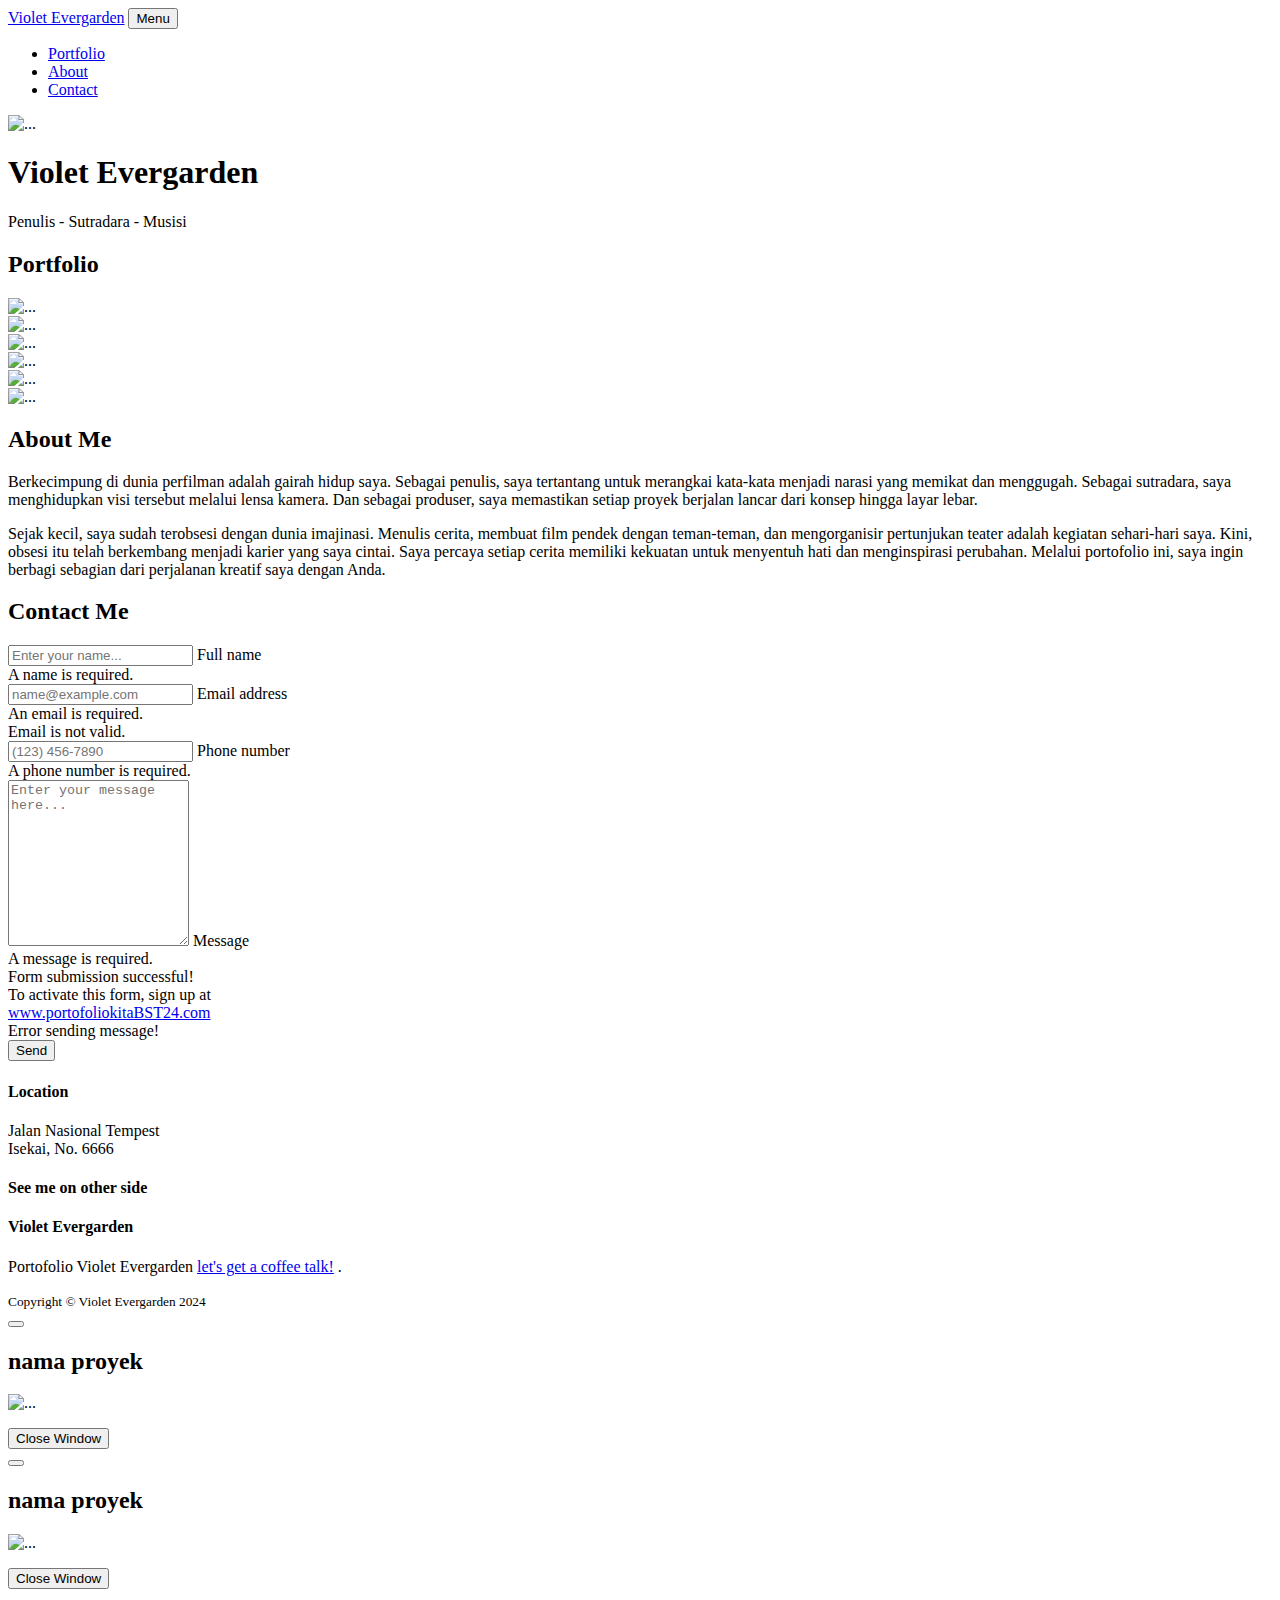
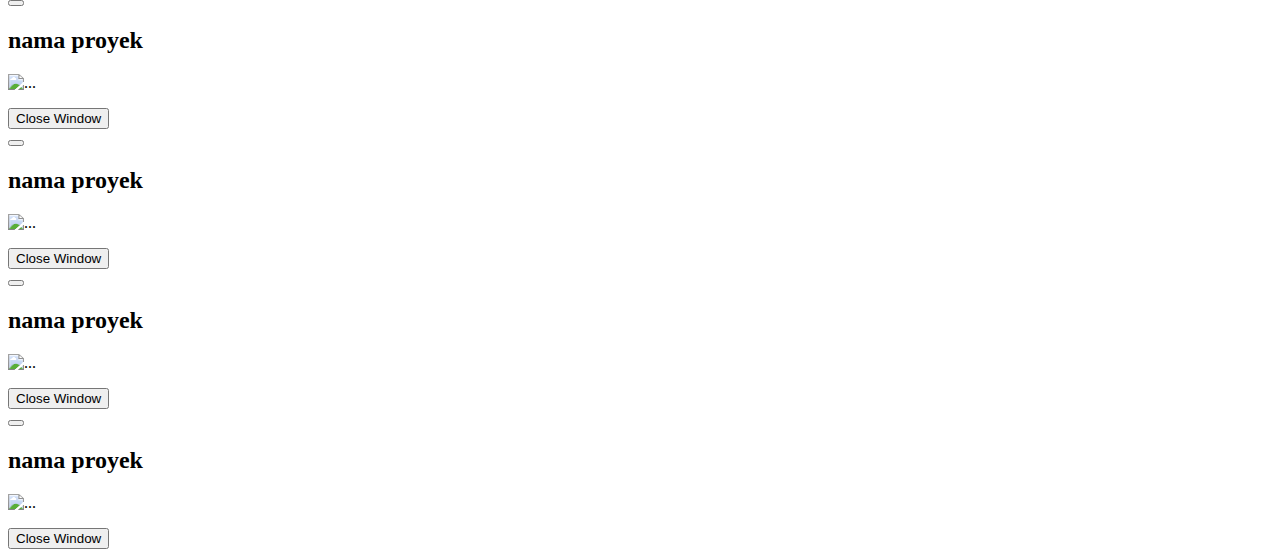
==== index.html @ ab9b68d9 "Add files via upload" ====
<!DOCTYPE html>
<html>
    <!--Start Kepala Website----------------->
    <head>
        <meta charset="utf-8" />
        <title>Creative Portofolio</title>
        <link href="css/styles.css" rel="stylesheet" />
        <!-- Icons Pack (Free To useeeeeee)-->
        <script src="https://use.fontawesome.com/releases/v6.3.0/js/all.js" crossorigin="anonymous"></script>
        <!-- Fonts Packkkkkk-->
        <link href="https://fonts.googleapis.com/css?family=Montserrat:400,700" rel="stylesheet" type="text/css" />
        <link href="https://fonts.googleapis.com/css?family=Lato:400,700,400italic,700italic" rel="stylesheet" type="text/css" />
    </head>
    <!--End Kepala Website------------------->

    <!--Start Badan Website------------------->
    <!--Header tab website-->
    <body id="page-top">
        <nav class="navbar navbar-expand-lg bg-secondary text-uppercase fixed-top" id="mainNav">
            <div class="container">
                <a class="navbar-brand" href="#page-top">Violet Evergarden</a>
                <button class="navbar-toggler text-uppercase font-weight-bold bg-primary text-white rounded" type="button" data-bs-toggle="collapse" data-bs-target="#navbarResponsive" aria-controls="navbarResponsive" aria-expanded="false" aria-label="Toggle navigation">
                    Menu
                    <i class="fas fa-bars"></i>
                </button>
                <div class="collapse navbar-collapse" id="navbarResponsive">
                    <ul class="navbar-nav ms-auto">
                        <li class="nav-item mx-0 mx-lg-1"><a class="nav-link py-3 px-0 px-lg-3 rounded" href="#portfolio">Portfolio</a></li>
                        <li class="nav-item mx-0 mx-lg-1"><a class="nav-link py-3 px-0 px-lg-3 rounded" href="#about">About</a></li>
                        <li class="nav-item mx-0 mx-lg-1"><a class="nav-link py-3 px-0 px-lg-3 rounded" href="#contact">Contact</a></li>
                    </ul>
                </div>
            </div>
        </nav>
        <!--Master Header website-->
        <header class="masthead bg-primary text-white text-center">
            <div class="container d-flex align-items-center flex-column">
                <!-- Marter head avatar website-->
                <img class="masthead-avatar mb-5" src="assets/image/profile.png" alt="..." />
                <!-- Marter head website-->
                <h1 class="masthead-heading text-uppercase mb-0">Violet Evergarden</h1>
                <!-- Marter head website-->
                <div class="divider-custom divider-light">
                    <div class="divider-custom-line"></div>
                    <div class="divider-custom-icon"><i class="fas fa-star"></i></div>
                    <div class="divider-custom-line"></div>
                </div>
                <!-- Info Keahlian-->
                <p class="masthead-subheading font-weight-light mb-0">Penulis - Sutradara - Musisi</p>
            </div>
        </header>
        <!-- Portfolio Section-->
        <section class="page-section portfolio" id="portfolio">
            <div class="container">
                <!-- Portfolio Section Heading-->
                <h2 class="page-section-heading text-center text-uppercase text-secondary mb-0">Portfolio</h2>
                <!-- Icon Divider-->
                <div class="divider-custom">
                    <div class="divider-custom-line"></div>
                    <div class="divider-custom-icon"><i class="fas fa-star"></i></div>
                    <div class="divider-custom-line"></div>
                </div>
                <!-- Portfolio Grid Items-->
                <div class="row justify-content-center">
                    <!-- Portfolio Item 1-->
                    <div class="col-md-6 col-lg-4 mb-5">
                        <div class="portfolio-item mx-auto" data-bs-toggle="modal" data-bs-target="#portfolioModal1">
                            <div class="portfolio-item-caption d-flex align-items-center justify-content-center h-100 w-100">
                                <div class="portfolio-item-caption-content text-center text-white"><i class="fas fa-plus fa-3x"></i></div>
                            </div>
                            <img class="img-fluid" src="assets/image/contoh (1).jpg" alt="..." />
                        </div>
                    </div>
                    <!-- Portfolio Item 2-->
                    <div class="col-md-6 col-lg-4 mb-5">
                        <div class="portfolio-item mx-auto" data-bs-toggle="modal" data-bs-target="#portfolioModal2">
                            <div class="portfolio-item-caption d-flex align-items-center justify-content-center h-100 w-100">
                                <div class="portfolio-item-caption-content text-center text-white"><i class="fas fa-plus fa-3x"></i></div>
                            </div>
                            <img class="img-fluid" src="assets/image/contoh (2).jpeg" alt="..." />
                        </div>
                    </div>
                    <!-- Portfolio Item 3-->
                    <div class="col-md-6 col-lg-4 mb-5">
                        <div class="portfolio-item mx-auto" data-bs-toggle="modal" data-bs-target="#portfolioModal3">
                            <div class="portfolio-item-caption d-flex align-items-center justify-content-center h-100 w-100">
                                <div class="portfolio-item-caption-content text-center text-white"><i class="fas fa-plus fa-3x"></i></div>
                            </div>
                            <img class="img-fluid" src="assets/image/contoh (3).jpg" alt="..." />
                        </div>
                    </div>
                    <!-- Portfolio Item 4-->
                    <div class="col-md-6 col-lg-4 mb-5 mb-lg-0">
                        <div class="portfolio-item mx-auto" data-bs-toggle="modal" data-bs-target="#portfolioModal4">
                            <div class="portfolio-item-caption d-flex align-items-center justify-content-center h-100 w-100">
                                <div class="portfolio-item-caption-content text-center text-white"><i class="fas fa-plus fa-3x"></i></div>
                            </div>
                            <img class="img-fluid" src="assets/image/contoh (4).jpg" alt="..." />
                        </div>
                    </div>
                    <!-- Portfolio Item 5-->
                    <div class="col-md-6 col-lg-4 mb-5 mb-md-0">
                        <div class="portfolio-item mx-auto" data-bs-toggle="modal" data-bs-target="#portfolioModal5">
                            <div class="portfolio-item-caption d-flex align-items-center justify-content-center h-100 w-100">
                                <div class="portfolio-item-caption-content text-center text-white"><i class="fas fa-plus fa-3x"></i></div>
                            </div>
                            <img class="img-fluid" src="assets/image/contoh (5).jpeg" alt="..." />
                        </div>
                    </div>
                    <!-- Portfolio Item 6-->
                    <div class="col-md-6 col-lg-4">
                        <div class="portfolio-item mx-auto" data-bs-toggle="modal" data-bs-target="#portfolioModal6">
                            <div class="portfolio-item-caption d-flex align-items-center justify-content-center h-100 w-100">
                                <div class="portfolio-item-caption-content text-center text-white"><i class="fas fa-plus fa-3x"></i></div>
                            </div>
                            <img class="img-fluid" src="assets/image/contoh (6).jpeg" alt="..." />
                        </div>
                    </div>
                </div>
            </div>
        </section>
        <!-- About Section-->
        <section class="page-section bg-primary text-white mb-0" id="about">
            <div class="container">
                <!-- About Section Heading-->
                <h2 class="page-section-heading text-center text-uppercase text-white">About Me</h2>
                <!-- Icon Divider-->
                <div class="divider-custom divider-light">
                    <div class="divider-custom-line"></div>
                    <div class="divider-custom-icon"><i class="fas fa-star"></i></div>
                    <div class="divider-custom-line"></div>
                </div>
                <!-- About Section Content-->
                <div class="row">
                    <div class="col-lg-4 ms-auto"><p class="lead">Berkecimpung di dunia perfilman adalah gairah hidup saya. Sebagai penulis, saya tertantang untuk merangkai kata-kata menjadi narasi yang memikat dan menggugah. Sebagai sutradara, saya menghidupkan visi tersebut melalui lensa kamera. Dan sebagai produser, saya memastikan setiap proyek berjalan lancar dari konsep hingga layar lebar.</p></div>
                    <div class="col-lg-4 me-auto"><p class="lead">Sejak kecil, saya sudah terobsesi dengan dunia imajinasi. Menulis cerita, membuat film pendek dengan teman-teman, dan mengorganisir pertunjukan teater adalah kegiatan sehari-hari saya. Kini, obsesi itu telah berkembang menjadi karier yang saya cintai. Saya percaya setiap cerita memiliki kekuatan untuk menyentuh hati dan menginspirasi perubahan. Melalui portofolio ini, saya ingin berbagi sebagian dari perjalanan kreatif saya dengan Anda.</p></div>
                </div>
            </div>
        </section>
        <!-- Contact Section-->
        <section class="page-section" id="contact">
            <div class="container">
                <!-- Contact Section Heading-->
                <h2 class="page-section-heading text-center text-uppercase text-secondary mb-0">Contact Me</h2>
                <!-- Icon Divider-->
                <div class="divider-custom">
                    <div class="divider-custom-line"></div>
                    <div class="divider-custom-icon"><i class="fas fa-star"></i></div>
                    <div class="divider-custom-line"></div>
                </div>
                <!-- Contact Section Form-->
                <div class="row justify-content-center">
                    <div class="col-lg-8 col-xl-7">
                        <form id="contactForm" data-sb-form-api-token="API_TOKEN">
                            <!-- Input Nama-->
                            <div class="form-floating mb-3">
                                <input class="form-control" id="name" type="text" placeholder="Enter your name..." data-sb-validations="required" />
                                <label for="name">Full name</label>
                                <div class="invalid-feedback" data-sb-feedback="name:required">A name is required.</div>
                            </div>
                            <!-- Input Email-->
                            <div class="form-floating mb-3">
                                <input class="form-control" id="email" type="email" placeholder="name@example.com" data-sb-validations="required,email" />
                                <label for="email">Email address</label>
                                <div class="invalid-feedback" data-sb-feedback="email:required">An email is required.</div>
                                <div class="invalid-feedback" data-sb-feedback="email:email">Email is not valid.</div>
                            </div>
                            <!-- Input Nomor Hp-->
                            <div class="form-floating mb-3">
                                <input class="form-control" id="phone" type="tel" placeholder="(123) 456-7890" data-sb-validations="required" />
                                <label for="phone">Phone number</label>
                                <div class="invalid-feedback" data-sb-feedback="phone:required">A phone number is required.</div>
                            </div>
                            <!-- Input Pesan-->
                            <div class="form-floating mb-3">
                                <textarea class="form-control" id="message" type="text" placeholder="Enter your message here..." style="height: 10rem" data-sb-validations="required"></textarea>
                                <label for="message">Message</label>
                                <div class="invalid-feedback" data-sb-feedback="message:required">A message is required.</div>
                            </div>
                            <!-- Pesan input sukses-->
                            <!---->
                            <!-- Jadi ini bagian yang bakal muncul ketika berhasil submit pesan ke website inihh-->
                            <!-- Input Berhasil-->
                            <div class="d-none" id="submitSuccessMessage">
                                <div class="text-center mb-3">
                                    <div class="fw-bolder">Form submission successful!</div>
                                    To activate this form, sign up at
                                    <br />
                                    <a href="#">www.portofoliokitaBST24.com</a>
                                </div>
                            </div>
                            <!-- Pesan input eror-->
                            <!---->
                            <!-- Kebalikannya dari yang atas, ini kalau inputnya gagal-->
                            <!-- Pesan eror-->
                            <div class="d-none" id="submitErrorMessage"><div class="text-center text-danger mb-3">Error sending message!</div></div>
                            <!-- Submit Button-->
                            <button class="btn btn-primary btn-xl disabled" id="submitButton" type="submit">Send</button>
                        </form>
                    </div>
                </div>
            </div>
        </section>
        <!-- Footer-->
        <footer class="footer text-center">
            <div class="container">
                <div class="row">
                    <!-- Footer Location-->
                    <div class="col-lg-4 mb-5 mb-lg-0">
                        <h4 class="text-uppercase mb-4">Location</h4>
                        <p class="lead mb-0">
                            Jalan Nasional Tempest
                            <br />
                            Isekai, No. 6666
                        </p>
                    </div>
                    <!-- Footer Social Icons-->
                    <div class="col-lg-4 mb-5 mb-lg-0">
                        <h4 class="text-uppercase mb-4">See me on other side</h4>
                        <a class="btn btn-outline-light btn-social mx-1" href="https://x.com/EvergardenDaily"><i class="fab fa-fw fa-twitter"></i></a>
                        <a class="btn btn-outline-light btn-social mx-1" href="#!"><i class="fab fa-fw fa-linkedin-in"></i></a>
                        <a class="btn btn-outline-light btn-social mx-1" href="https://www.instagram.com/kyotoani"><i class="fab fa-fw fa-instagram"></i></a>
                    </div>
                    <!-- Footer About Text-->
                    <div class="col-lg-4">
                        <h4 class="text-uppercase mb-4">Violet Evergarden</h4>
                        <p class="lead mb-0">
                            Portofolio Violet Evergarden
                            <a href="#">let's get a coffee talk!</a>
                            .
                        </p>
                    </div>
                </div>
            </div>
        </footer>
        <!-- Copyright Section-->
        <div class="copyright py-4 text-center text-white">
            <div class="container"><small>Copyright &copy; Violet Evergarden 2024</small></div>
        </div>
        <!--+++++++++++++++++++++++++++++++++++++++-->
        <!--+++++++++++++++++++++++++++++++++++++++-->
        <!--+++++++++++++++++++++++++++++++++++++++-->
        <!--Bagian ini akan menjadi pop up----------->
        <!--pada setiap portofolio yang dilampirkan-->
        <!--link bootstrap ada di bawah sesi ini :D-->
        <!--+++++++++++++++++++++++++++++++++++++++-->
        <!--+++++++++++++++++++++++++++++++++++++++-->
        <!--+++++++++++++++++++++++++++++++++++++++-->
        <!-- Portfolio Modals-->
        <!-- Portfolio Modal 1-->
        <div class="portfolio-modal modal fade" id="portfolioModal1" tabindex="-1" aria-labelledby="portfolioModal1" aria-hidden="true">
            <div class="modal-dialog modal-xl">
                <div class="modal-content">
                    <div class="modal-header border-0"><button class="btn-close" type="button" data-bs-dismiss="modal" aria-label="Close"></button></div>
                    <div class="modal-body text-center pb-5">
                        <div class="container">
                            <div class="row justify-content-center">
                                <div class="col-lg-8">
                                    <!-- Portfolio Modal - Title-->
                                    <h2 class="portfolio-modal-title text-secondary text-uppercase mb-0">nama proyek</h2>
                                    <!-- Icon Divider-->
                                    <div class="divider-custom">
                                        <div class="divider-custom-line"></div>
                                        <div class="divider-custom-icon"><i class="fas fa-star"></i></div>
                                        <div class="divider-custom-line"></div>
                                    </div>
                                    <!-- Portfolio Modal - Image-->
                                    <img class="img-fluid rounded mb-5" src="assets/image/contoh (1).jpg" alt="..." />
                                    <!-- Portfolio Modal - Text-->
                                    <p class="mb-4"></p>
                                    <button class="btn btn-primary" data-bs-dismiss="modal">
                                        <i class="fas fa-xmark fa-fw"></i>
                                        Close Window
                                    </button>
                                </div>
                            </div>
                        </div>
                    </div>
                </div>
            </div>
        </div>
        <!-- Portfolio Modal 2-->
        <div class="portfolio-modal modal fade" id="portfolioModal2" tabindex="-1" aria-labelledby="portfolioModal2" aria-hidden="true">
            <div class="modal-dialog modal-xl">
                <div class="modal-content">
                    <div class="modal-header border-0"><button class="btn-close" type="button" data-bs-dismiss="modal" aria-label="Close"></button></div>
                    <div class="modal-body text-center pb-5">
                        <div class="container">
                            <div class="row justify-content-center">
                                <div class="col-lg-8">
                                    <!-- Portfolio Modal - Title-->
                                    <h2 class="portfolio-modal-title text-secondary text-uppercase mb-0">nama proyek</h2>
                                    <!-- Icon Divider-->
                                    <div class="divider-custom">
                                        <div class="divider-custom-line"></div>
                                        <div class="divider-custom-icon"><i class="fas fa-star"></i></div>
                                        <div class="divider-custom-line"></div>
                                    </div>
                                    <!-- Portfolio Modal - Image-->
                                    <img class="img-fluid rounded mb-5" src="assets/image/contoh (2).jpeg" alt="..." />
                                    <!-- Portfolio Modal - Text-->
                                    <p class="mb-4"></p>
                                    <button class="btn btn-primary" data-bs-dismiss="modal">
                                        <i class="fas fa-xmark fa-fw"></i>
                                        Close Window
                                    </button>
                                </div>
                            </div>
                        </div>
                    </div>
                </div>
            </div>
        </div>
        <!-- Portfolio Modal 3-->
        <div class="portfolio-modal modal fade" id="portfolioModal3" tabindex="-1" aria-labelledby="portfolioModal3" aria-hidden="true">
            <div class="modal-dialog modal-xl">
                <div class="modal-content">
                    <div class="modal-header border-0"><button class="btn-close" type="button" data-bs-dismiss="modal" aria-label="Close"></button></div>
                    <div class="modal-body text-center pb-5">
                        <div class="container">
                            <div class="row justify-content-center">
                                <div class="col-lg-8">
                                    <!-- Portfolio Modal - Title-->
                                    <h2 class="portfolio-modal-title text-secondary text-uppercase mb-0">nama proyek</h2>
                                    <!-- Icon Divider-->
                                    <div class="divider-custom">
                                        <div class="divider-custom-line"></div>
                                        <div class="divider-custom-icon"><i class="fas fa-star"></i></div>
                                        <div class="divider-custom-line"></div>
                                    </div>
                                    <!-- Portfolio Modal - Image-->
                                    <img class="img-fluid rounded mb-5" src="assets/image/contoh (3).jpg" alt="..." />
                                    <!-- Portfolio Modal - Text-->
                                    <p class="mb-4"></p>
                                    <button class="btn btn-primary" data-bs-dismiss="modal">
                                        <i class="fas fa-xmark fa-fw"></i>
                                        Close Window
                                    </button>
                                </div>
                            </div>
                        </div>
                    </div>
                </div>
            </div>
        </div>
        <!-- Portfolio Modal 4-->
        <div class="portfolio-modal modal fade" id="portfolioModal4" tabindex="-1" aria-labelledby="portfolioModal4" aria-hidden="true">
            <div class="modal-dialog modal-xl">
                <div class="modal-content">
                    <div class="modal-header border-0"><button class="btn-close" type="button" data-bs-dismiss="modal" aria-label="Close"></button></div>
                    <div class="modal-body text-center pb-5">
                        <div class="container">
                            <div class="row justify-content-center">
                                <div class="col-lg-8">
                                    <!-- Portfolio Modal - Title-->
                                    <h2 class="portfolio-modal-title text-secondary text-uppercase mb-0">nama proyek</h2>
                                    <!-- Icon Divider-->
                                    <div class="divider-custom">
                                        <div class="divider-custom-line"></div>
                                        <div class="divider-custom-icon"><i class="fas fa-star"></i></div>
                                        <div class="divider-custom-line"></div>
                                    </div>
                                    <!-- Portfolio Modal - Image-->
                                    <img class="img-fluid rounded mb-5" src="assets/image/contoh (4).jpg" alt="..." />
                                    <!-- Portfolio Modal - Text-->
                                    <p class="mb-4"></p>
                                    <button class="btn btn-primary" data-bs-dismiss="modal">
                                        <i class="fas fa-xmark fa-fw"></i>
                                        Close Window
                                    </button>
                                </div>
                            </div>
                        </div>
                    </div>
                </div>
            </div>
        </div>
        <!-- Portfolio Modal 5-->
        <div class="portfolio-modal modal fade" id="portfolioModal5" tabindex="-1" aria-labelledby="portfolioModal5" aria-hidden="true">
            <div class="modal-dialog modal-xl">
                <div class="modal-content">
                    <div class="modal-header border-0"><button class="btn-close" type="button" data-bs-dismiss="modal" aria-label="Close"></button></div>
                    <div class="modal-body text-center pb-5">
                        <div class="container">
                            <div class="row justify-content-center">
                                <div class="col-lg-8">
                                    <!-- Portfolio Modal - Title-->
                                    <h2 class="portfolio-modal-title text-secondary text-uppercase mb-0">nama proyek</h2>
                                    <!-- Icon Divider-->
                                    <div class="divider-custom">
                                        <div class="divider-custom-line"></div>
                                        <div class="divider-custom-icon"><i class="fas fa-star"></i></div>
                                        <div class="divider-custom-line"></div>
                                    </div>
                                    <!-- Portfolio Modal - Image-->
                                    <img class="img-fluid rounded mb-5" src="assets/image/contoh (5).jpeg" alt="..." />
                                    <!-- Portfolio Modal - Text-->
                                    <p class="mb-4"></p>
                                    <button class="btn btn-primary" data-bs-dismiss="modal">
                                        <i class="fas fa-xmark fa-fw"></i>
                                        Close Window
                                    </button>
                                </div>
                            </div>
                        </div>
                    </div>
                </div>
            </div>
        </div>
        <!-- Portfolio Modal 6-->
        <div class="portfolio-modal modal fade" id="portfolioModal6" tabindex="-1" aria-labelledby="portfolioModal6" aria-hidden="true">
            <div class="modal-dialog modal-xl">
                <div class="modal-content">
                    <div class="modal-header border-0"><button class="btn-close" type="button" data-bs-dismiss="modal" aria-label="Close"></button></div>
                    <div class="modal-body text-center pb-5">
                        <div class="container">
                            <div class="row justify-content-center">
                                <div class="col-lg-8">
                                    <!-- Portfolio Modal - Title-->
                                    <h2 class="portfolio-modal-title text-secondary text-uppercase mb-0">nama proyek</h2>
                                    <!-- Icon Divider-->
                                    <div class="divider-custom">
                                        <div class="divider-custom-line"></div>
                                        <div class="divider-custom-icon"><i class="fas fa-star"></i></div>
                                        <div class="divider-custom-line"></div>
                                    </div>
                                    <!-- Portfolio Modal - Image-->
                                    <img class="img-fluid rounded mb-5" src="assets/image/contoh (6).jpeg" alt="..." />
                                    <!-- Portfolio Modal - Text-->
                                    <p class="mb-4"></p>
                                    <button class="btn btn-primary" data-bs-dismiss="modal">
                                        <i class="fas fa-xmark fa-fw"></i>
                                        Close Window
                                    </button>
                                </div>
                            </div>
                        </div>
                    </div>
                </div>
            </div>
        </div>
        <!-- Bootstrap core JS-->
        <script src="https://cdn.jsdelivr.net/npm/bootstrap@5.2.3/dist/js/bootstrap.bundle.min.js"></script>
    </body>
</html>
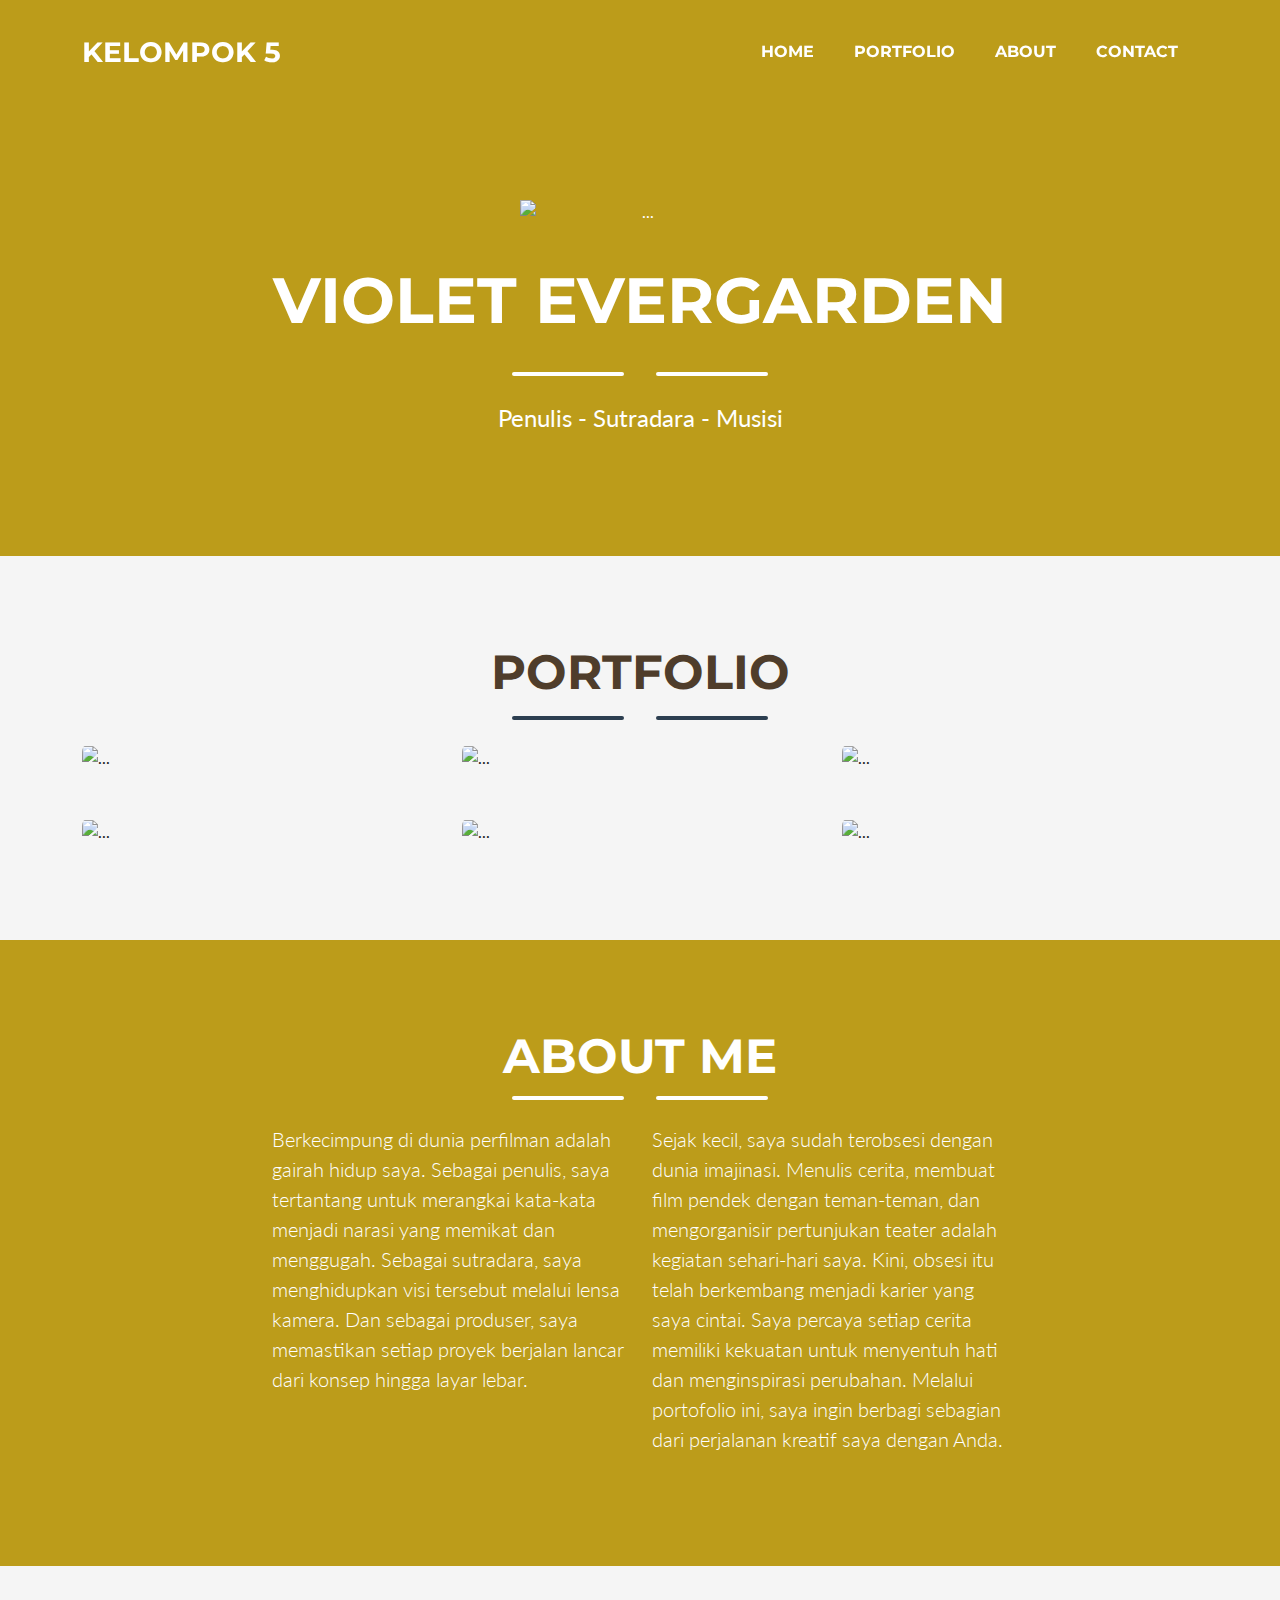
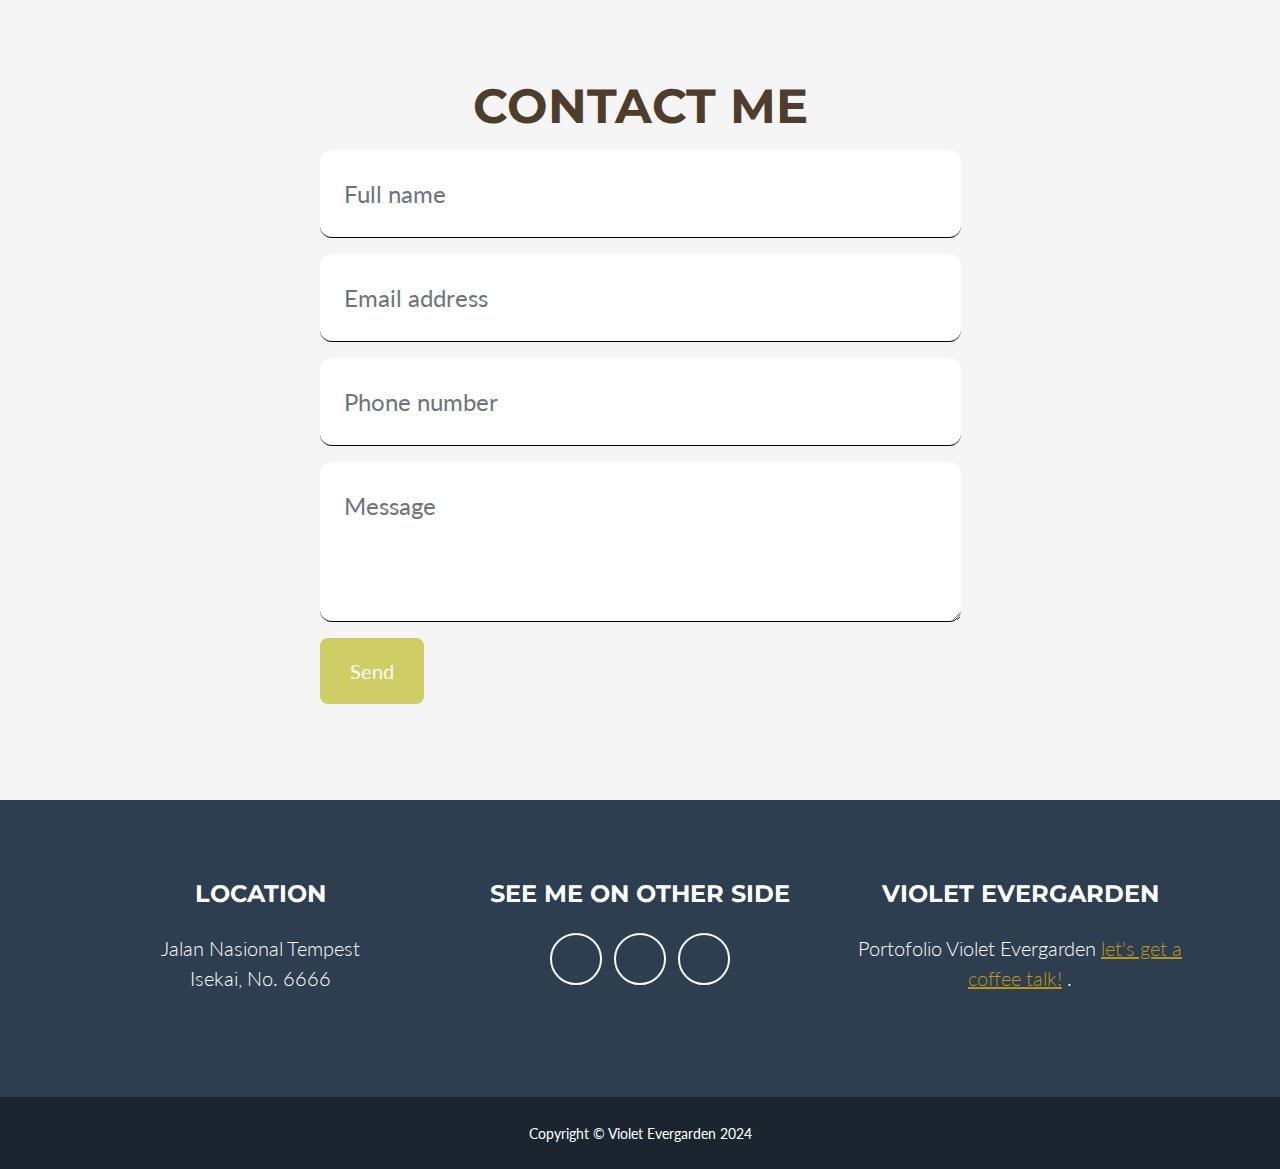
==== commit dfc45e32: "merapihkan contact me dan menambah nav home tetapi belum selesai" ====
--- a/index.html
+++ b/index.html
@@ -16,15 +16,16 @@
     <!--Start Badan Website------------------->
     <!--Header tab website-->
     <body id="page-top">
-        <nav class="navbar navbar-expand-lg bg-secondary text-uppercase fixed-top" id="mainNav">
+        <nav class="navbar navbar-expand-lg bg-transparant text-uppercase fixed-top" id="mainNav">
             <div class="container">
-                <a class="navbar-brand" href="#page-top">Violet Evergarden</a>
+                <a class="navbar-brand" href="#page-top">KELOMPOK 5</a>
                 <button class="navbar-toggler text-uppercase font-weight-bold bg-primary text-white rounded" type="button" data-bs-toggle="collapse" data-bs-target="#navbarResponsive" aria-controls="navbarResponsive" aria-expanded="false" aria-label="Toggle navigation">
                     Menu
                     <i class="fas fa-bars"></i>
                 </button>
                 <div class="collapse navbar-collapse" id="navbarResponsive">
                     <ul class="navbar-nav ms-auto">
+                        <li class="nav-item mx-0 mx-lg-1"><a class="nav-link py-3 px-0 px-lg-3 rounded" href="#home">Home</a></li>
                         <li class="nav-item mx-0 mx-lg-1"><a class="nav-link py-3 px-0 px-lg-3 rounded" href="#portfolio">Portfolio</a></li>
                         <li class="nav-item mx-0 mx-lg-1"><a class="nav-link py-3 px-0 px-lg-3 rounded" href="#about">About</a></li>
                         <li class="nav-item mx-0 mx-lg-1"><a class="nav-link py-3 px-0 px-lg-3 rounded" href="#contact">Contact</a></li>
@@ -143,11 +144,6 @@
                 <!-- Contact Section Heading-->
                 <h2 class="page-section-heading text-center text-uppercase text-secondary mb-0">Contact Me</h2>
                 <!-- Icon Divider-->
-                <div class="divider-custom">
-                    <div class="divider-custom-line"></div>
-                    <div class="divider-custom-icon"><i class="fas fa-star"></i></div>
-                    <div class="divider-custom-line"></div>
-                </div>
                 <!-- Contact Section Form-->
                 <div class="row justify-content-center">
                     <div class="col-lg-8 col-xl-7">
--- a/css/styles.css
+++ b/css/styles.css
@@ -0,0 +1,11037 @@
+@charset "UTF-8";
+:root {
+  --bs-blue: #0d6efd;
+  --bs-indigo: #6610f2;
+  --bs-purple: #6f42c1;
+  --bs-pink: #d63384;
+  --bs-red: #dc3545;
+  --bs-orange: #fd7e14;
+  --bs-yellow: #ffc107;
+  --bs-green: #876a19;
+  --bs-teal: #bc9e1a;
+  --bs-cyan: #0dcaf0;
+  --bs-black: #000;
+  --bs-white: #fff;
+  --bs-gray: #6c757d;
+  --bs-gray-dark: #343a40;
+  --bs-gray-100: #f8f9fa;
+  --bs-gray-200: #e9ecef;
+  --bs-gray-300: #dee2e6;
+  --bs-gray-400: #ced4da;
+  --bs-gray-500: #adb5bd;
+  --bs-gray-600: #6c757d;
+  --bs-gray-700: #495057;
+  --bs-gray-800: #343a40;
+  --bs-gray-900: #212529;
+  --bs-primary: #bca41a;
+  --bs-secondary: #50392c;
+  --bs-success: #878019;
+  --bs-info: #0dcaf0;
+  --bs-warning: #ffc107;
+  --bs-danger: #dc3545;
+  --bs-light: #f8f9fa;
+  --bs-dark: #212529;
+  --bs-primary-rgb: 188, 156, 26;
+  --bs-secondary-rgb: 79, 61, 43;
+  --bs-success-rgb: 134, 83, 25;
+  --bs-info-rgb: 242, 166, 13;
+  --bs-warning-rgb: 255, 193, 7;
+  --bs-danger-rgb: 220, 53, 69;
+  --bs-light-rgb: 248, 249, 250;
+  --bs-dark-rgb: 33, 37, 41;
+  --bs-white-rgb: 255, 255, 255;
+  --bs-black-rgb: 0, 0, 0;
+  --bs-body-color-rgb: 33, 37, 41;
+  --bs-body-bg-rgb: 255, 255, 255;
+  --bs-font-sans-serif: "Lato", -apple-system, BlinkMacSystemFont, "Segoe UI", Roboto, "Helvetica Neue", Arial, "Noto Sans", sans-serif, "Apple Color Emoji", "Segoe UI Emoji", "Segoe UI Symbol", "Noto Color Emoji";
+  --bs-font-monospace: SFMono-Regular, Menlo, Monaco, Consolas, "Liberation Mono", "Courier New", monospace;
+  --bs-gradient: linear-gradient(180deg, rgba(255, 255, 255, 0.15), rgba(255, 255, 255, 0));
+  --bs-body-font-family: var(--bs-font-sans-serif);
+  --bs-body-font-size: 1rem;
+  --bs-body-font-weight: 400;
+  --bs-body-line-height: 1.5;
+  --bs-body-color: #212529;
+  --bs-body-bg: #fff;
+  --bs-border-width: 0.125rem;
+  --bs-border-style: solid;
+  --bs-border-color: #dee2e6;
+  --bs-border-color-translucent: rgba(0, 0, 0, 0.175);
+  --bs-border-radius: 0.5rem;
+  --bs-border-radius-sm: 0.25rem;
+  --bs-border-radius-lg: 0.75rem;
+  --bs-border-radius-xl: 1rem;
+  --bs-border-radius-2xl: 2rem;
+  --bs-border-radius-pill: 50rem;
+  --bs-link-color: #bc961a;
+  --bs-link-hover-color: #968915;
+  --bs-code-color: #d63384;
+  --bs-highlight-bg: #fff3cd;
+}
+
+*,
+*::before,
+*::after {
+  box-sizing: border-box;
+}
+
+@media (prefers-reduced-motion: no-preference) {
+  :root {
+    scroll-behavior: smooth;
+  }
+}
+
+body {
+  margin: 0;
+  font-family: var(--bs-body-font-family);
+  font-size: var(--bs-body-font-size);
+  font-weight: var(--bs-body-font-weight);
+  line-height: var(--bs-body-line-height);
+  color: var(--bs-body-color);
+  text-align: var(--bs-body-text-align);
+  background-color: #F5F5F5;
+  -webkit-text-size-adjust: 100%;
+  -webkit-tap-highlight-color: rgba(0, 0, 0, 0);
+}
+
+hr {
+  margin: 1rem 0;
+  color: inherit;
+  border: 0;
+  border-top: 0.125rem solid;
+  opacity: 0.25;
+}
+
+h6, .h6, h5, .h5, h4, .h4, h3, .h3, h2, .h2, h1, .h1 {
+  margin-top: 0;
+  margin-bottom: 0.5rem;
+  font-family: "Montserrat", -apple-system, BlinkMacSystemFont, "Segoe UI", Roboto, "Helvetica Neue", Arial, "Noto Sans", sans-serif, "Apple Color Emoji", "Segoe UI Emoji", "Segoe UI Symbol", "Noto Color Emoji";
+  font-weight: 700;
+  line-height: 1.2;
+}
+
+h1, .h1 {
+  font-size: calc(1.375rem + 1.5vw);
+}
+@media (min-width: 1200px) {
+  h1, .h1 {
+    font-size: 2.5rem;
+  }
+}
+
+h2, .h2 {
+  font-size: calc(1.325rem + 0.9vw);
+}
+@media (min-width: 1200px) {
+  h2, .h2 {
+    font-size: 2rem;
+  }
+}
+
+h3, .h3 {
+  font-size: calc(1.3rem + 0.6vw);
+}
+@media (min-width: 1200px) {
+  h3, .h3 {
+    font-size: 1.75rem;
+  }
+}
+
+h4, .h4 {
+  font-size: calc(1.275rem + 0.3vw);
+}
+@media (min-width: 1200px) {
+  h4, .h4 {
+    font-size: 1.5rem;
+  }
+}
+
+h5, .h5 {
+  font-size: 1.25rem;
+}
+
+h6, .h6 {
+  font-size: 1rem;
+}
+
+p {
+  margin-top: 0;
+  margin-bottom: 1rem;
+}
+
+abbr[title] {
+  -webkit-text-decoration: underline dotted;
+          text-decoration: underline dotted;
+  cursor: help;
+  -webkit-text-decoration-skip-ink: none;
+          text-decoration-skip-ink: none;
+}
+
+address {
+  margin-bottom: 1rem;
+  font-style: normal;
+  line-height: inherit;
+}
+
+ol,
+ul {
+  padding-left: 2rem;
+}
+
+ol,
+ul,
+dl {
+  margin-top: 0;
+  margin-bottom: 1rem;
+}
+
+ol ol,
+ul ul,
+ol ul,
+ul ol {
+  margin-bottom: 0;
+}
+
+dt {
+  font-weight: 700;
+}
+
+dd {
+  margin-bottom: 0.5rem;
+  margin-left: 0;
+}
+
+blockquote {
+  margin: 0 0 1rem;
+}
+
+b,
+strong {
+  font-weight: bolder;
+}
+
+small, .small {
+  font-size: 0.875em;
+}
+
+mark, .mark {
+  padding: 0.1875em;
+  background-color: var(--bs-highlight-bg);
+}
+
+sub,
+sup {
+  position: relative;
+  font-size: 0.75em;
+  line-height: 0;
+  vertical-align: baseline;
+}
+
+sub {
+  bottom: -0.25em;
+}
+
+sup {
+  top: -0.5em;
+}
+
+a {
+  color: var(--bs-link-color);
+  text-decoration: underline;
+}
+a:hover {
+  color: var(--bs-link-hover-color);
+}
+
+a:not([href]):not([class]), a:not([href]):not([class]):hover {
+  color: inherit;
+  text-decoration: none;
+}
+
+pre,
+code,
+kbd,
+samp {
+  font-family: var(--bs-font-monospace);
+  font-size: 1em;
+}
+
+pre {
+  display: block;
+  margin-top: 0;
+  margin-bottom: 1rem;
+  overflow: auto;
+  font-size: 0.875em;
+}
+pre code {
+  font-size: inherit;
+  color: inherit;
+  word-break: normal;
+}
+
+code {
+  font-size: 0.875em;
+  color: var(--bs-code-color);
+  word-wrap: break-word;
+}
+a > code {
+  color: inherit;
+}
+
+kbd {
+  padding: 0.1875rem 0.375rem;
+  font-size: 0.875em;
+  color: var(--bs-body-bg);
+  background-color: var(--bs-body-color);
+  border-radius: 0.25rem;
+}
+kbd kbd {
+  padding: 0;
+  font-size: 1em;
+}
+
+figure {
+  margin: 0 0 1rem;
+}
+
+img,
+svg {
+  vertical-align: middle;
+}
+
+table {
+  caption-side: bottom;
+  border-collapse: collapse;
+}
+
+caption {
+  padding-top: 0.5rem;
+  padding-bottom: 0.5rem;
+  color: #6c757d;
+  text-align: left;
+}
+
+th {
+  text-align: inherit;
+  text-align: -webkit-match-parent;
+}
+
+thead,
+tbody,
+tfoot,
+tr,
+td,
+th {
+  border-color: inherit;
+  border-style: solid;
+  border-width: 0;
+}
+
+label {
+  display: inline-block;
+  padding-left: 22px !important;
+}
+
+button {
+  border-radius: 0;
+}
+
+button:focus:not(:focus-visible) {
+  outline: 0;
+}
+
+input,
+button,
+select,
+optgroup,
+textarea {
+  margin: 0;
+  font-family: inherit;
+  font-size: inherit;
+  line-height: inherit;
+}
+
+button,
+select {
+  text-transform: none;
+}
+
+[role=button] {
+  cursor: pointer;
+}
+
+select {
+  word-wrap: normal;
+}
+select:disabled {
+  opacity: 1;
+}
+
+[list]:not([type=date]):not([type=datetime-local]):not([type=month]):not([type=week]):not([type=time])::-webkit-calendar-picker-indicator {
+  display: none !important;
+}
+
+button,
+[type=button],
+[type=reset],
+[type=submit] {
+  -webkit-appearance: button;
+}
+button:not(:disabled),
+[type=button]:not(:disabled),
+[type=reset]:not(:disabled),
+[type=submit]:not(:disabled) {
+  cursor: pointer;
+}
+
+::-moz-focus-inner {
+  padding: 0;
+  border-style: none;
+}
+
+textarea {
+  resize: vertical;
+}
+
+fieldset {
+  min-width: 0;
+  padding: 0;
+  margin: 0;
+  border: 0;
+}
+
+legend {
+  float: left;
+  width: 100%;
+  padding: 0;
+  margin-bottom: 0.5rem;
+  font-size: calc(1.275rem + 0.3vw);
+  line-height: inherit;
+}
+@media (min-width: 1200px) {
+  legend {
+    font-size: 1.5rem;
+  }
+}
+legend + * {
+  clear: left;
+}
+
+::-webkit-datetime-edit-fields-wrapper,
+::-webkit-datetime-edit-text,
+::-webkit-datetime-edit-minute,
+::-webkit-datetime-edit-hour-field,
+::-webkit-datetime-edit-day-field,
+::-webkit-datetime-edit-month-field,
+::-webkit-datetime-edit-year-field {
+  padding: 0;
+}
+
+::-webkit-inner-spin-button {
+  height: auto;
+}
+
+[type=search] {
+  outline-offset: -2px;
+  -webkit-appearance: textfield;
+}
+
+/* rtl:raw:
+[type="tel"],
+[type="url"],
+[type="email"],
+[type="number"] {
+  direction: ltr;
+}
+*/
+::-webkit-search-decoration {
+  -webkit-appearance: none;
+}
+
+::-webkit-color-swatch-wrapper {
+  padding: 0;
+}
+
+::file-selector-button {
+  font: inherit;
+  -webkit-appearance: button;
+}
+
+output {
+  display: inline-block;
+}
+
+iframe {
+  border: 0;
+}
+
+summary {
+  display: list-item;
+  cursor: pointer;
+}
+
+progress {
+  vertical-align: baseline;
+}
+
+[hidden] {
+  display: none !important;
+}
+
+.lead {
+  font-size: 1.25rem;
+  font-weight: 300;
+}
+
+.display-1 {
+  font-size: calc(1.625rem + 4.5vw);
+  font-weight: 300;
+  line-height: 1.2;
+}
+@media (min-width: 1200px) {
+  .display-1 {
+    font-size: 5rem;
+  }
+}
+
+.display-2 {
+  font-size: calc(1.575rem + 3.9vw);
+  font-weight: 300;
+  line-height: 1.2;
+}
+@media (min-width: 1200px) {
+  .display-2 {
+    font-size: 4.5rem;
+  }
+}
+
+.display-3 {
+  font-size: calc(1.525rem + 3.3vw);
+  font-weight: 300;
+  line-height: 1.2;
+}
+@media (min-width: 1200px) {
+  .display-3 {
+    font-size: 4rem;
+  }
+}
+
+.display-4 {
+  font-size: calc(1.475rem + 2.7vw);
+  font-weight: 300;
+  line-height: 1.2;
+}
+@media (min-width: 1200px) {
+  .display-4 {
+    font-size: 3.5rem;
+  }
+}
+
+.display-5 {
+  font-size: calc(1.425rem + 2.1vw);
+  font-weight: 300;
+  line-height: 1.2;
+}
+@media (min-width: 1200px) {
+  .display-5 {
+    font-size: 3rem;
+  }
+}
+
+.display-6 {
+  font-size: calc(1.375rem + 1.5vw);
+  font-weight: 300;
+  line-height: 1.2;
+}
+@media (min-width: 1200px) {
+  .display-6 {
+    font-size: 2.5rem;
+  }
+}
+
+.list-unstyled {
+  padding-left: 0;
+  list-style: none;
+}
+
+.list-inline {
+  padding-left: 0;
+  list-style: none;
+}
+
+.list-inline-item {
+  display: inline-block;
+}
+.list-inline-item:not(:last-child) {
+  margin-right: 0.5rem;
+}
+
+.initialism {
+  font-size: 0.875em;
+  text-transform: uppercase;
+}
+
+.blockquote {
+  margin-bottom: 1rem;
+  font-size: 1.25rem;
+}
+.blockquote > :last-child {
+  margin-bottom: 0;
+}
+
+.blockquote-footer {
+  margin-top: -1rem;
+  margin-bottom: 1rem;
+  font-size: 0.875em;
+  color: #6c757d;
+}
+.blockquote-footer::before {
+  content: "— ";
+}
+
+.img-fluid {
+  max-width: 100%;
+  height: auto;
+}
+
+.img-thumbnail {
+  padding: 0.25rem;
+  background-color: #fff;
+  border: 0.125rem solid var(--bs-border-color);
+  border-radius: 0.5rem;
+  max-width: 100%;
+  height: auto;
+}
+
+.figure {
+  display: inline-block;
+}
+
+.figure-img {
+  margin-bottom: 0.5rem;
+  line-height: 1;
+}
+
+.figure-caption {
+  font-size: 0.875em;
+  color: #6c757d;
+}
+
+.container,
+.container-fluid,
+.container-xxl,
+.container-xl,
+.container-lg,
+.container-md,
+.container-sm {
+  --bs-gutter-x: 1.5rem;
+  --bs-gutter-y: 0;
+  width: 100%;
+  padding-right: calc(var(--bs-gutter-x) * 0.5);
+  padding-left: calc(var(--bs-gutter-x) * 0.5);
+  margin-right: auto;
+  margin-left: auto;
+}
+
+@media (min-width: 576px) {
+  .container-sm, .container {
+    max-width: 540px;
+  }
+}
+@media (min-width: 768px) {
+  .container-md, .container-sm, .container {
+    max-width: 720px;
+  }
+}
+@media (min-width: 992px) {
+  .container-lg, .container-md, .container-sm, .container {
+    max-width: 960px;
+  }
+}
+@media (min-width: 1200px) {
+  .container-xl, .container-lg, .container-md, .container-sm, .container {
+    max-width: 1140px;
+  }
+}
+@media (min-width: 1400px) {
+  .container-xxl, .container-xl, .container-lg, .container-md, .container-sm, .container {
+    max-width: 1320px;
+  }
+}
+.row {
+  --bs-gutter-x: 1.5rem;
+  --bs-gutter-y: 0;
+  display: flex;
+  flex-wrap: wrap;
+  margin-top: calc(-1 * var(--bs-gutter-y));
+  margin-right: calc(-0.5 * var(--bs-gutter-x));
+  margin-left: calc(-0.5 * var(--bs-gutter-x));
+}
+.row > * {
+  flex-shrink: 0;
+  width: 100%;
+  max-width: 100%;
+  padding-right: calc(var(--bs-gutter-x) * 0.5);
+  padding-left: calc(var(--bs-gutter-x) * 0.5);
+  margin-top: var(--bs-gutter-y);
+}
+
+.col {
+  flex: 1 0 0%;
+}
+
+.row-cols-auto > * {
+  flex: 0 0 auto;
+  width: auto;
+}
+
+.row-cols-1 > * {
+  flex: 0 0 auto;
+  width: 100%;
+}
+
+.row-cols-2 > * {
+  flex: 0 0 auto;
+  width: 50%;
+}
+
+.row-cols-3 > * {
+  flex: 0 0 auto;
+  width: 33.3333333333%;
+}
+
+.row-cols-4 > * {
+  flex: 0 0 auto;
+  width: 25%;
+}
+
+.row-cols-5 > * {
+  flex: 0 0 auto;
+  width: 20%;
+}
+
+.row-cols-6 > * {
+  flex: 0 0 auto;
+  width: 16.6666666667%;
+}
+
+.col-auto {
+  flex: 0 0 auto;
+  width: auto;
+}
+
+.col-1 {
+  flex: 0 0 auto;
+  width: 8.33333333%;
+}
+
+.col-2 {
+  flex: 0 0 auto;
+  width: 16.66666667%;
+}
+
+.col-3 {
+  flex: 0 0 auto;
+  width: 25%;
+}
+
+.col-4 {
+  flex: 0 0 auto;
+  width: 33.33333333%;
+}
+
+.col-5 {
+  flex: 0 0 auto;
+  width: 41.66666667%;
+}
+
+.col-6 {
+  flex: 0 0 auto;
+  width: 50%;
+}
+
+.col-7 {
+  flex: 0 0 auto;
+  width: 58.33333333%;
+}
+
+.col-8 {
+  flex: 0 0 auto;
+  width: 66.66666667%;
+}
+
+.col-9 {
+  flex: 0 0 auto;
+  width: 75%;
+}
+
+.col-10 {
+  flex: 0 0 auto;
+  width: 83.33333333%;
+}
+
+.col-11 {
+  flex: 0 0 auto;
+  width: 91.66666667%;
+}
+
+.col-12 {
+  flex: 0 0 auto;
+  width: 100%;
+}
+
+.offset-1 {
+  margin-left: 8.33333333%;
+}
+
+.offset-2 {
+  margin-left: 16.66666667%;
+}
+
+.offset-3 {
+  margin-left: 25%;
+}
+
+.offset-4 {
+  margin-left: 33.33333333%;
+}
+
+.offset-5 {
+  margin-left: 41.66666667%;
+}
+
+.offset-6 {
+  margin-left: 50%;
+}
+
+.offset-7 {
+  margin-left: 58.33333333%;
+}
+
+.offset-8 {
+  margin-left: 66.66666667%;
+}
+
+.offset-9 {
+  margin-left: 75%;
+}
+
+.offset-10 {
+  margin-left: 83.33333333%;
+}
+
+.offset-11 {
+  margin-left: 91.66666667%;
+}
+
+.g-0,
+.gx-0 {
+  --bs-gutter-x: 0;
+}
+
+.g-0,
+.gy-0 {
+  --bs-gutter-y: 0;
+}
+
+.g-1,
+.gx-1 {
+  --bs-gutter-x: 0.25rem;
+}
+
+.g-1,
+.gy-1 {
+  --bs-gutter-y: 0.25rem;
+}
+
+.g-2,
+.gx-2 {
+  --bs-gutter-x: 0.5rem;
+}
+
+.g-2,
+.gy-2 {
+  --bs-gutter-y: 0.5rem;
+}
+
+.g-3,
+.gx-3 {
+  --bs-gutter-x: 1rem;
+}
+
+.g-3,
+.gy-3 {
+  --bs-gutter-y: 1rem;
+}
+
+.g-4,
+.gx-4 {
+  --bs-gutter-x: 1.5rem;
+}
+
+.g-4,
+.gy-4 {
+  --bs-gutter-y: 1.5rem;
+}
+
+.g-5,
+.gx-5 {
+  --bs-gutter-x: 3rem;
+}
+
+.g-5,
+.gy-5 {
+  --bs-gutter-y: 3rem;
+}
+
+@media (min-width: 576px) {
+  .col-sm {
+    flex: 1 0 0%;
+  }
+  .row-cols-sm-auto > * {
+    flex: 0 0 auto;
+    width: auto;
+  }
+  .row-cols-sm-1 > * {
+    flex: 0 0 auto;
+    width: 100%;
+  }
+  .row-cols-sm-2 > * {
+    flex: 0 0 auto;
+    width: 50%;
+  }
+  .row-cols-sm-3 > * {
+    flex: 0 0 auto;
+    width: 33.3333333333%;
+  }
+  .row-cols-sm-4 > * {
+    flex: 0 0 auto;
+    width: 25%;
+  }
+  .row-cols-sm-5 > * {
+    flex: 0 0 auto;
+    width: 20%;
+  }
+  .row-cols-sm-6 > * {
+    flex: 0 0 auto;
+    width: 16.6666666667%;
+  }
+  .col-sm-auto {
+    flex: 0 0 auto;
+    width: auto;
+  }
+  .col-sm-1 {
+    flex: 0 0 auto;
+    width: 8.33333333%;
+  }
+  .col-sm-2 {
+    flex: 0 0 auto;
+    width: 16.66666667%;
+  }
+  .col-sm-3 {
+    flex: 0 0 auto;
+    width: 25%;
+  }
+  .col-sm-4 {
+    flex: 0 0 auto;
+    width: 33.33333333%;
+  }
+  .col-sm-5 {
+    flex: 0 0 auto;
+    width: 41.66666667%;
+  }
+  .col-sm-6 {
+    flex: 0 0 auto;
+    width: 50%;
+  }
+  .col-sm-7 {
+    flex: 0 0 auto;
+    width: 58.33333333%;
+  }
+  .col-sm-8 {
+    flex: 0 0 auto;
+    width: 66.66666667%;
+  }
+  .col-sm-9 {
+    flex: 0 0 auto;
+    width: 75%;
+  }
+  .col-sm-10 {
+    flex: 0 0 auto;
+    width: 83.33333333%;
+  }
+  .col-sm-11 {
+    flex: 0 0 auto;
+    width: 91.66666667%;
+  }
+  .col-sm-12 {
+    flex: 0 0 auto;
+    width: 100%;
+  }
+  .offset-sm-0 {
+    margin-left: 0;
+  }
+  .offset-sm-1 {
+    margin-left: 8.33333333%;
+  }
+  .offset-sm-2 {
+    margin-left: 16.66666667%;
+  }
+  .offset-sm-3 {
+    margin-left: 25%;
+  }
+  .offset-sm-4 {
+    margin-left: 33.33333333%;
+  }
+  .offset-sm-5 {
+    margin-left: 41.66666667%;
+  }
+  .offset-sm-6 {
+    margin-left: 50%;
+  }
+  .offset-sm-7 {
+    margin-left: 58.33333333%;
+  }
+  .offset-sm-8 {
+    margin-left: 66.66666667%;
+  }
+  .offset-sm-9 {
+    margin-left: 75%;
+  }
+  .offset-sm-10 {
+    margin-left: 83.33333333%;
+  }
+  .offset-sm-11 {
+    margin-left: 91.66666667%;
+  }
+  .g-sm-0,
+  .gx-sm-0 {
+    --bs-gutter-x: 0;
+  }
+  .g-sm-0,
+  .gy-sm-0 {
+    --bs-gutter-y: 0;
+  }
+  .g-sm-1,
+  .gx-sm-1 {
+    --bs-gutter-x: 0.25rem;
+  }
+  .g-sm-1,
+  .gy-sm-1 {
+    --bs-gutter-y: 0.25rem;
+  }
+  .g-sm-2,
+  .gx-sm-2 {
+    --bs-gutter-x: 0.5rem;
+  }
+  .g-sm-2,
+  .gy-sm-2 {
+    --bs-gutter-y: 0.5rem;
+  }
+  .g-sm-3,
+  .gx-sm-3 {
+    --bs-gutter-x: 1rem;
+  }
+  .g-sm-3,
+  .gy-sm-3 {
+    --bs-gutter-y: 1rem;
+  }
+  .g-sm-4,
+  .gx-sm-4 {
+    --bs-gutter-x: 1.5rem;
+  }
+  .g-sm-4,
+  .gy-sm-4 {
+    --bs-gutter-y: 1.5rem;
+  }
+  .g-sm-5,
+  .gx-sm-5 {
+    --bs-gutter-x: 3rem;
+  }
+  .g-sm-5,
+  .gy-sm-5 {
+    --bs-gutter-y: 3rem;
+  }
+}
+@media (min-width: 768px) {
+  .col-md {
+    flex: 1 0 0%;
+  }
+  .row-cols-md-auto > * {
+    flex: 0 0 auto;
+    width: auto;
+  }
+  .row-cols-md-1 > * {
+    flex: 0 0 auto;
+    width: 100%;
+  }
+  .row-cols-md-2 > * {
+    flex: 0 0 auto;
+    width: 50%;
+  }
+  .row-cols-md-3 > * {
+    flex: 0 0 auto;
+    width: 33.3333333333%;
+  }
+  .row-cols-md-4 > * {
+    flex: 0 0 auto;
+    width: 25%;
+  }
+  .row-cols-md-5 > * {
+    flex: 0 0 auto;
+    width: 20%;
+  }
+  .row-cols-md-6 > * {
+    flex: 0 0 auto;
+    width: 16.6666666667%;
+  }
+  .col-md-auto {
+    flex: 0 0 auto;
+    width: auto;
+  }
+  .col-md-1 {
+    flex: 0 0 auto;
+    width: 8.33333333%;
+  }
+  .col-md-2 {
+    flex: 0 0 auto;
+    width: 16.66666667%;
+  }
+  .col-md-3 {
+    flex: 0 0 auto;
+    width: 25%;
+  }
+  .col-md-4 {
+    flex: 0 0 auto;
+    width: 33.33333333%;
+  }
+  .col-md-5 {
+    flex: 0 0 auto;
+    width: 41.66666667%;
+  }
+  .col-md-6 {
+    flex: 0 0 auto;
+    width: 50%;
+  }
+  .col-md-7 {
+    flex: 0 0 auto;
+    width: 58.33333333%;
+  }
+  .col-md-8 {
+    flex: 0 0 auto;
+    width: 66.66666667%;
+  }
+  .col-md-9 {
+    flex: 0 0 auto;
+    width: 75%;
+  }
+  .col-md-10 {
+    flex: 0 0 auto;
+    width: 83.33333333%;
+  }
+  .col-md-11 {
+    flex: 0 0 auto;
+    width: 91.66666667%;
+  }
+  .col-md-12 {
+    flex: 0 0 auto;
+    width: 100%;
+  }
+  .offset-md-0 {
+    margin-left: 0;
+  }
+  .offset-md-1 {
+    margin-left: 8.33333333%;
+  }
+  .offset-md-2 {
+    margin-left: 16.66666667%;
+  }
+  .offset-md-3 {
+    margin-left: 25%;
+  }
+  .offset-md-4 {
+    margin-left: 33.33333333%;
+  }
+  .offset-md-5 {
+    margin-left: 41.66666667%;
+  }
+  .offset-md-6 {
+    margin-left: 50%;
+  }
+  .offset-md-7 {
+    margin-left: 58.33333333%;
+  }
+  .offset-md-8 {
+    margin-left: 66.66666667%;
+  }
+  .offset-md-9 {
+    margin-left: 75%;
+  }
+  .offset-md-10 {
+    margin-left: 83.33333333%;
+  }
+  .offset-md-11 {
+    margin-left: 91.66666667%;
+  }
+  .g-md-0,
+  .gx-md-0 {
+    --bs-gutter-x: 0;
+  }
+  .g-md-0,
+  .gy-md-0 {
+    --bs-gutter-y: 0;
+  }
+  .g-md-1,
+  .gx-md-1 {
+    --bs-gutter-x: 0.25rem;
+  }
+  .g-md-1,
+  .gy-md-1 {
+    --bs-gutter-y: 0.25rem;
+  }
+  .g-md-2,
+  .gx-md-2 {
+    --bs-gutter-x: 0.5rem;
+  }
+  .g-md-2,
+  .gy-md-2 {
+    --bs-gutter-y: 0.5rem;
+  }
+  .g-md-3,
+  .gx-md-3 {
+    --bs-gutter-x: 1rem;
+  }
+  .g-md-3,
+  .gy-md-3 {
+    --bs-gutter-y: 1rem;
+  }
+  .g-md-4,
+  .gx-md-4 {
+    --bs-gutter-x: 1.5rem;
+  }
+  .g-md-4,
+  .gy-md-4 {
+    --bs-gutter-y: 1.5rem;
+  }
+  .g-md-5,
+  .gx-md-5 {
+    --bs-gutter-x: 3rem;
+  }
+  .g-md-5,
+  .gy-md-5 {
+    --bs-gutter-y: 3rem;
+  }
+}
+@media (min-width: 992px) {
+  .col-lg {
+    flex: 1 0 0%;
+  }
+  .row-cols-lg-auto > * {
+    flex: 0 0 auto;
+    width: auto;
+  }
+  .row-cols-lg-1 > * {
+    flex: 0 0 auto;
+    width: 100%;
+  }
+  .row-cols-lg-2 > * {
+    flex: 0 0 auto;
+    width: 50%;
+  }
+  .row-cols-lg-3 > * {
+    flex: 0 0 auto;
+    width: 33.3333333333%;
+  }
+  .row-cols-lg-4 > * {
+    flex: 0 0 auto;
+    width: 25%;
+  }
+  .row-cols-lg-5 > * {
+    flex: 0 0 auto;
+    width: 20%;
+  }
+  .row-cols-lg-6 > * {
+    flex: 0 0 auto;
+    width: 16.6666666667%;
+  }
+  .col-lg-auto {
+    flex: 0 0 auto;
+    width: auto;
+  }
+  .col-lg-1 {
+    flex: 0 0 auto;
+    width: 8.33333333%;
+  }
+  .col-lg-2 {
+    flex: 0 0 auto;
+    width: 16.66666667%;
+  }
+  .col-lg-3 {
+    flex: 0 0 auto;
+    width: 25%;
+  }
+  .col-lg-4 {
+    flex: 0 0 auto;
+    width: 33.33333333%;
+  }
+  .col-lg-5 {
+    flex: 0 0 auto;
+    width: 41.66666667%;
+  }
+  .col-lg-6 {
+    flex: 0 0 auto;
+    width: 50%;
+  }
+  .col-lg-7 {
+    flex: 0 0 auto;
+    width: 58.33333333%;
+  }
+  .col-lg-8 {
+    flex: 0 0 auto;
+    width: 66.66666667%;
+  }
+  .col-lg-9 {
+    flex: 0 0 auto;
+    width: 75%;
+  }
+  .col-lg-10 {
+    flex: 0 0 auto;
+    width: 83.33333333%;
+  }
+  .col-lg-11 {
+    flex: 0 0 auto;
+    width: 91.66666667%;
+  }
+  .col-lg-12 {
+    flex: 0 0 auto;
+    width: 100%;
+  }
+  .offset-lg-0 {
+    margin-left: 0;
+  }
+  .offset-lg-1 {
+    margin-left: 8.33333333%;
+  }
+  .offset-lg-2 {
+    margin-left: 16.66666667%;
+  }
+  .offset-lg-3 {
+    margin-left: 25%;
+  }
+  .offset-lg-4 {
+    margin-left: 33.33333333%;
+  }
+  .offset-lg-5 {
+    margin-left: 41.66666667%;
+  }
+  .offset-lg-6 {
+    margin-left: 50%;
+  }
+  .offset-lg-7 {
+    margin-left: 58.33333333%;
+  }
+  .offset-lg-8 {
+    margin-left: 66.66666667%;
+  }
+  .offset-lg-9 {
+    margin-left: 75%;
+  }
+  .offset-lg-10 {
+    margin-left: 83.33333333%;
+  }
+  .offset-lg-11 {
+    margin-left: 91.66666667%;
+  }
+  .g-lg-0,
+  .gx-lg-0 {
+    --bs-gutter-x: 0;
+  }
+  .g-lg-0,
+  .gy-lg-0 {
+    --bs-gutter-y: 0;
+  }
+  .g-lg-1,
+  .gx-lg-1 {
+    --bs-gutter-x: 0.25rem;
+  }
+  .g-lg-1,
+  .gy-lg-1 {
+    --bs-gutter-y: 0.25rem;
+  }
+  .g-lg-2,
+  .gx-lg-2 {
+    --bs-gutter-x: 0.5rem;
+  }
+  .g-lg-2,
+  .gy-lg-2 {
+    --bs-gutter-y: 0.5rem;
+  }
+  .g-lg-3,
+  .gx-lg-3 {
+    --bs-gutter-x: 1rem;
+  }
+  .g-lg-3,
+  .gy-lg-3 {
+    --bs-gutter-y: 1rem;
+  }
+  .g-lg-4,
+  .gx-lg-4 {
+    --bs-gutter-x: 1.5rem;
+  }
+  .g-lg-4,
+  .gy-lg-4 {
+    --bs-gutter-y: 1.5rem;
+  }
+  .g-lg-5,
+  .gx-lg-5 {
+    --bs-gutter-x: 3rem;
+  }
+  .g-lg-5,
+  .gy-lg-5 {
+    --bs-gutter-y: 3rem;
+  }
+}
+@media (min-width: 1200px) {
+  .col-xl {
+    flex: 1 0 0%;
+  }
+  .row-cols-xl-auto > * {
+    flex: 0 0 auto;
+    width: auto;
+  }
+  .row-cols-xl-1 > * {
+    flex: 0 0 auto;
+    width: 100%;
+  }
+  .row-cols-xl-2 > * {
+    flex: 0 0 auto;
+    width: 50%;
+  }
+  .row-cols-xl-3 > * {
+    flex: 0 0 auto;
+    width: 33.3333333333%;
+  }
+  .row-cols-xl-4 > * {
+    flex: 0 0 auto;
+    width: 25%;
+  }
+  .row-cols-xl-5 > * {
+    flex: 0 0 auto;
+    width: 20%;
+  }
+  .row-cols-xl-6 > * {
+    flex: 0 0 auto;
+    width: 16.6666666667%;
+  }
+  .col-xl-auto {
+    flex: 0 0 auto;
+    width: auto;
+  }
+  .col-xl-1 {
+    flex: 0 0 auto;
+    width: 8.33333333%;
+  }
+  .col-xl-2 {
+    flex: 0 0 auto;
+    width: 16.66666667%;
+  }
+  .col-xl-3 {
+    flex: 0 0 auto;
+    width: 25%;
+  }
+  .col-xl-4 {
+    flex: 0 0 auto;
+    width: 33.33333333%;
+  }
+  .col-xl-5 {
+    flex: 0 0 auto;
+    width: 41.66666667%;
+  }
+  .col-xl-6 {
+    flex: 0 0 auto;
+    width: 50%;
+  }
+  .col-xl-7 {
+    flex: 0 0 auto;
+    width: 58.33333333%;
+  }
+  .col-xl-8 {
+    flex: 0 0 auto;
+    width: 66.66666667%;
+  }
+  .col-xl-9 {
+    flex: 0 0 auto;
+    width: 75%;
+  }
+  .col-xl-10 {
+    flex: 0 0 auto;
+    width: 83.33333333%;
+  }
+  .col-xl-11 {
+    flex: 0 0 auto;
+    width: 91.66666667%;
+  }
+  .col-xl-12 {
+    flex: 0 0 auto;
+    width: 100%;
+  }
+  .offset-xl-0 {
+    margin-left: 0;
+  }
+  .offset-xl-1 {
+    margin-left: 8.33333333%;
+  }
+  .offset-xl-2 {
+    margin-left: 16.66666667%;
+  }
+  .offset-xl-3 {
+    margin-left: 25%;
+  }
+  .offset-xl-4 {
+    margin-left: 33.33333333%;
+  }
+  .offset-xl-5 {
+    margin-left: 41.66666667%;
+  }
+  .offset-xl-6 {
+    margin-left: 50%;
+  }
+  .offset-xl-7 {
+    margin-left: 58.33333333%;
+  }
+  .offset-xl-8 {
+    margin-left: 66.66666667%;
+  }
+  .offset-xl-9 {
+    margin-left: 75%;
+  }
+  .offset-xl-10 {
+    margin-left: 83.33333333%;
+  }
+  .offset-xl-11 {
+    margin-left: 91.66666667%;
+  }
+  .g-xl-0,
+  .gx-xl-0 {
+    --bs-gutter-x: 0;
+  }
+  .g-xl-0,
+  .gy-xl-0 {
+    --bs-gutter-y: 0;
+  }
+  .g-xl-1,
+  .gx-xl-1 {
+    --bs-gutter-x: 0.25rem;
+  }
+  .g-xl-1,
+  .gy-xl-1 {
+    --bs-gutter-y: 0.25rem;
+  }
+  .g-xl-2,
+  .gx-xl-2 {
+    --bs-gutter-x: 0.5rem;
+  }
+  .g-xl-2,
+  .gy-xl-2 {
+    --bs-gutter-y: 0.5rem;
+  }
+  .g-xl-3,
+  .gx-xl-3 {
+    --bs-gutter-x: 1rem;
+  }
+  .g-xl-3,
+  .gy-xl-3 {
+    --bs-gutter-y: 1rem;
+  }
+  .g-xl-4,
+  .gx-xl-4 {
+    --bs-gutter-x: 1.5rem;
+  }
+  .g-xl-4,
+  .gy-xl-4 {
+    --bs-gutter-y: 1.5rem;
+  }
+  .g-xl-5,
+  .gx-xl-5 {
+    --bs-gutter-x: 3rem;
+  }
+  .g-xl-5,
+  .gy-xl-5 {
+    --bs-gutter-y: 3rem;
+  }
+}
+@media (min-width: 1400px) {
+  .col-xxl {
+    flex: 1 0 0%;
+  }
+  .row-cols-xxl-auto > * {
+    flex: 0 0 auto;
+    width: auto;
+  }
+  .row-cols-xxl-1 > * {
+    flex: 0 0 auto;
+    width: 100%;
+  }
+  .row-cols-xxl-2 > * {
+    flex: 0 0 auto;
+    width: 50%;
+  }
+  .row-cols-xxl-3 > * {
+    flex: 0 0 auto;
+    width: 33.3333333333%;
+  }
+  .row-cols-xxl-4 > * {
+    flex: 0 0 auto;
+    width: 25%;
+  }
+  .row-cols-xxl-5 > * {
+    flex: 0 0 auto;
+    width: 20%;
+  }
+  .row-cols-xxl-6 > * {
+    flex: 0 0 auto;
+    width: 16.6666666667%;
+  }
+  .col-xxl-auto {
+    flex: 0 0 auto;
+    width: auto;
+  }
+  .col-xxl-1 {
+    flex: 0 0 auto;
+    width: 8.33333333%;
+  }
+  .col-xxl-2 {
+    flex: 0 0 auto;
+    width: 16.66666667%;
+  }
+  .col-xxl-3 {
+    flex: 0 0 auto;
+    width: 25%;
+  }
+  .col-xxl-4 {
+    flex: 0 0 auto;
+    width: 33.33333333%;
+  }
+  .col-xxl-5 {
+    flex: 0 0 auto;
+    width: 41.66666667%;
+  }
+  .col-xxl-6 {
+    flex: 0 0 auto;
+    width: 50%;
+  }
+  .col-xxl-7 {
+    flex: 0 0 auto;
+    width: 58.33333333%;
+  }
+  .col-xxl-8 {
+    flex: 0 0 auto;
+    width: 66.66666667%;
+  }
+  .col-xxl-9 {
+    flex: 0 0 auto;
+    width: 75%;
+  }
+  .col-xxl-10 {
+    flex: 0 0 auto;
+    width: 83.33333333%;
+  }
+  .col-xxl-11 {
+    flex: 0 0 auto;
+    width: 91.66666667%;
+  }
+  .col-xxl-12 {
+    flex: 0 0 auto;
+    width: 100%;
+  }
+  .offset-xxl-0 {
+    margin-left: 0;
+  }
+  .offset-xxl-1 {
+    margin-left: 8.33333333%;
+  }
+  .offset-xxl-2 {
+    margin-left: 16.66666667%;
+  }
+  .offset-xxl-3 {
+    margin-left: 25%;
+  }
+  .offset-xxl-4 {
+    margin-left: 33.33333333%;
+  }
+  .offset-xxl-5 {
+    margin-left: 41.66666667%;
+  }
+  .offset-xxl-6 {
+    margin-left: 50%;
+  }
+  .offset-xxl-7 {
+    margin-left: 58.33333333%;
+  }
+  .offset-xxl-8 {
+    margin-left: 66.66666667%;
+  }
+  .offset-xxl-9 {
+    margin-left: 75%;
+  }
+  .offset-xxl-10 {
+    margin-left: 83.33333333%;
+  }
+  .offset-xxl-11 {
+    margin-left: 91.66666667%;
+  }
+  .g-xxl-0,
+  .gx-xxl-0 {
+    --bs-gutter-x: 0;
+  }
+  .g-xxl-0,
+  .gy-xxl-0 {
+    --bs-gutter-y: 0;
+  }
+  .g-xxl-1,
+  .gx-xxl-1 {
+    --bs-gutter-x: 0.25rem;
+  }
+  .g-xxl-1,
+  .gy-xxl-1 {
+    --bs-gutter-y: 0.25rem;
+  }
+  .g-xxl-2,
+  .gx-xxl-2 {
+    --bs-gutter-x: 0.5rem;
+  }
+  .g-xxl-2,
+  .gy-xxl-2 {
+    --bs-gutter-y: 0.5rem;
+  }
+  .g-xxl-3,
+  .gx-xxl-3 {
+    --bs-gutter-x: 1rem;
+  }
+  .g-xxl-3,
+  .gy-xxl-3 {
+    --bs-gutter-y: 1rem;
+  }
+  .g-xxl-4,
+  .gx-xxl-4 {
+    --bs-gutter-x: 1.5rem;
+  }
+  .g-xxl-4,
+  .gy-xxl-4 {
+    --bs-gutter-y: 1.5rem;
+  }
+  .g-xxl-5,
+  .gx-xxl-5 {
+    --bs-gutter-x: 3rem;
+  }
+  .g-xxl-5,
+  .gy-xxl-5 {
+    --bs-gutter-y: 3rem;
+  }
+}
+.table {
+  --bs-table-color: var(--bs-body-color);
+  --bs-table-bg: transparent;
+  --bs-table-border-color: var(--bs-border-color);
+  --bs-table-accent-bg: transparent;
+  --bs-table-striped-color: var(--bs-body-color);
+  --bs-table-striped-bg: rgba(0, 0, 0, 0.05);
+  --bs-table-active-color: var(--bs-body-color);
+  --bs-table-active-bg: rgba(0, 0, 0, 0.1);
+  --bs-table-hover-color: var(--bs-body-color);
+  --bs-table-hover-bg: rgba(0, 0, 0, 0.075);
+  width: 100%;
+  margin-bottom: 1rem;
+  color: var(--bs-table-color);
+  vertical-align: top;
+  border-color: var(--bs-table-border-color);
+}
+.table > :not(caption) > * > * {
+  padding: 0.5rem 0.5rem;
+  background-color: var(--bs-table-bg);
+  border-bottom-width: 0.125rem;
+  box-shadow: inset 0 0 0 9999px var(--bs-table-accent-bg);
+}
+.table > tbody {
+  vertical-align: inherit;
+}
+.table > thead {
+  vertical-align: bottom;
+}
+
+.table-group-divider {
+  border-top: 0.25rem solid currentcolor;
+}
+
+.caption-top {
+  caption-side: top;
+}
+
+.table-sm > :not(caption) > * > * {
+  padding: 0.25rem 0.25rem;
+}
+
+.table-bordered > :not(caption) > * {
+  border-width: 0.125rem 0;
+}
+.table-bordered > :not(caption) > * > * {
+  border-width: 0 0.125rem;
+}
+
+.table-borderless > :not(caption) > * > * {
+  border-bottom-width: 0;
+}
+.table-borderless > :not(:first-child) {
+  border-top-width: 0;
+}
+
+.table-striped > tbody > tr:nth-of-type(odd) > * {
+  --bs-table-accent-bg: var(--bs-table-striped-bg);
+  color: var(--bs-table-striped-color);
+}
+
+.table-striped-columns > :not(caption) > tr > :nth-child(even) {
+  --bs-table-accent-bg: var(--bs-table-striped-bg);
+  color: var(--bs-table-striped-color);
+}
+
+.table-active {
+  --bs-table-accent-bg: var(--bs-table-active-bg);
+  color: var(--bs-table-active-color);
+}
+
+.table-hover > tbody > tr:hover > * {
+  --bs-table-accent-bg: var(--bs-table-hover-bg);
+  color: var(--bs-table-hover-color);
+}
+
+.table-primary {
+  --bs-table-color: #000;
+  --bs-table-bg: #d1f2eb;
+  --bs-table-border-color: #bcdad4;
+  --bs-table-striped-bg: #c7e6df;
+  --bs-table-striped-color: #000;
+  --bs-table-active-bg: #bcdad4;
+  --bs-table-active-color: #000;
+  --bs-table-hover-bg: #c1e0d9;
+  --bs-table-hover-color: #000;
+  color: var(--bs-table-color);
+  border-color: var(--bs-table-border-color);
+}
+
+.table-secondary {
+  --bs-table-color: #000;
+  --bs-table-bg: #d5d8dc;
+  --bs-table-border-color: #c0c2c6;
+  --bs-table-striped-bg: #cacdd1;
+  --bs-table-striped-color: #000;
+  --bs-table-active-bg: #c0c2c6;
+  --bs-table-active-color: #000;
+  --bs-table-hover-bg: #c5c8cc;
+  --bs-table-hover-color: #000;
+  color: var(--bs-table-color);
+  border-color: var(--bs-table-border-color);
+}
+
+.table-success {
+  --bs-table-color: #000;
+  --bs-table-bg: #d1e7dd;
+  --bs-table-border-color: #bcd0c7;
+  --bs-table-striped-bg: #c7dbd2;
+  --bs-table-striped-color: #000;
+  --bs-table-active-bg: #bcd0c7;
+  --bs-table-active-color: #000;
+  --bs-table-hover-bg: #c1d6cc;
+  --bs-table-hover-color: #000;
+  color: var(--bs-table-color);
+  border-color: var(--bs-table-border-color);
+}
+
+.table-info {
+  --bs-table-color: #000;
+  --bs-table-bg: #cff4fc;
+  --bs-table-border-color: #badce3;
+  --bs-table-striped-bg: #c5e8ef;
+  --bs-table-striped-color: #000;
+  --bs-table-active-bg: #badce3;
+  --bs-table-active-color: #000;
+  --bs-table-hover-bg: #bfe2e9;
+  --bs-table-hover-color: #000;
+  color: var(--bs-table-color);
+  border-color: var(--bs-table-border-color);
+}
+
+.table-warning {
+  --bs-table-color: #000;
+  --bs-table-bg: #fff3cd;
+  --bs-table-border-color: #e6dbb9;
+  --bs-table-striped-bg: #f2e7c3;
+  --bs-table-striped-color: #000;
+  --bs-table-active-bg: #e6dbb9;
+  --bs-table-active-color: #000;
+  --bs-table-hover-bg: #ece1be;
+  --bs-table-hover-color: #000;
+  color: var(--bs-table-color);
+  border-color: var(--bs-table-border-color);
+}
+
+.table-danger {
+  --bs-table-color: #000;
+  --bs-table-bg: #f8d7da;
+  --bs-table-border-color: #dfc2c4;
+  --bs-table-striped-bg: #eccccf;
+  --bs-table-striped-color: #000;
+  --bs-table-active-bg: #dfc2c4;
+  --bs-table-active-color: #000;
+  --bs-table-hover-bg: #e5c7ca;
+  --bs-table-hover-color: #000;
+  color: var(--bs-table-color);
+  border-color: var(--bs-table-border-color);
+}
+
+.table-light {
+  --bs-table-color: #000;
+  --bs-table-bg: #f8f9fa;
+  --bs-table-border-color: #dfe0e1;
+  --bs-table-striped-bg: #ecedee;
+  --bs-table-striped-color: #000;
+  --bs-table-active-bg: #dfe0e1;
+  --bs-table-active-color: #000;
+  --bs-table-hover-bg: #e5e6e7;
+  --bs-table-hover-color: #000;
+  color: var(--bs-table-color);
+  border-color: var(--bs-table-border-color);
+}
+
+.table-dark {
+  --bs-table-color: #fff;
+  --bs-table-bg: #212529;
+  --bs-table-border-color: #373b3e;
+  --bs-table-striped-bg: #2c3034;
+  --bs-table-striped-color: #fff;
+  --bs-table-active-bg: #373b3e;
+  --bs-table-active-color: #fff;
+  --bs-table-hover-bg: #323539;
+  --bs-table-hover-color: #fff;
+  color: var(--bs-table-color);
+  border-color: var(--bs-table-border-color);
+}
+
+.table-responsive {
+  overflow-x: auto;
+  -webkit-overflow-scrolling: touch;
+}
+
+@media (max-width: 575.98px) {
+  .table-responsive-sm {
+    overflow-x: auto;
+    -webkit-overflow-scrolling: touch;
+  }
+}
+@media (max-width: 767.98px) {
+  .table-responsive-md {
+    overflow-x: auto;
+    -webkit-overflow-scrolling: touch;
+  }
+}
+@media (max-width: 991.98px) {
+  .table-responsive-lg {
+    overflow-x: auto;
+    -webkit-overflow-scrolling: touch;
+  }
+}
+@media (max-width: 1199.98px) {
+  .table-responsive-xl {
+    overflow-x: auto;
+    -webkit-overflow-scrolling: touch;
+  }
+}
+@media (max-width: 1399.98px) {
+  .table-responsive-xxl {
+    overflow-x: auto;
+    -webkit-overflow-scrolling: touch;
+  }
+}
+.form-label {
+  margin-bottom: 0.5rem;
+}
+
+.col-form-label {
+  padding-top: 0.5rem;
+  padding-bottom: 0.5rem;
+  margin-bottom: 0;
+  font-size: inherit;
+  line-height: 1.5;
+}
+
+.col-form-label-lg {
+  padding-top: 0.625rem;
+  padding-bottom: 0.625rem;
+  font-size: 1.25rem;
+}
+
+.col-form-label-sm {
+  padding-top: 0.375rem;
+  padding-bottom: 0.375rem;
+  font-size: 0.875rem;
+}
+
+.form-text {
+  margin-top: 0.25rem;
+  font-size: 0.875em;
+  color: #6c757d;
+}
+
+.form-control {
+  display: block;
+  width: 100%;
+  padding: 0.375rem 0.75rem;
+  font-size: 1rem;
+  font-weight: 400;
+  line-height: 1.5;
+  color: #212529;
+  background-color: #fff;
+  background-clip: padding-box;
+  border: 0.125rem solid #ced4da;
+  border-radius: 12px !important;
+  border-color: #000;
+  -webkit-appearance: none;
+     -moz-appearance: none;
+          appearance: none;
+  transition: border-color 0.15s ease-in-out, box-shadow 0.15s ease-in-out;
+}
+@media (prefers-reduced-motion: reduce) {
+  .form-control {
+    transition: none;
+  }
+}
+.form-control[type=file] {
+  overflow: hidden;
+}
+.form-control[type=file]:not(:disabled):not([readonly]) {
+  cursor: pointer;
+}
+.form-control:focus {
+  color: #212529;
+  background-color: #fff;
+  border-color: #8ddece;
+  outline: 0;
+  box-shadow: 0 0 0 0.25rem rgba(26, 188, 156, 0.25);
+}
+.form-control::-webkit-date-and-time-value {
+  height: 1.5em;
+}
+.form-control::-moz-placeholder {
+  color: #6c757d;
+  opacity: 1;
+}
+.form-control::placeholder {
+  color: #6c757d;
+  opacity: 1;
+}
+.form-control:disabled {
+  background-color: #e9ecef;
+  opacity: 1;
+}
+.form-control::file-selector-button {
+  padding: 0.375rem 0.75rem;
+  margin: -0.375rem -0.75rem;
+  -webkit-margin-end: 0.75rem;
+          margin-inline-end: 0.75rem;
+  color: #212529;
+  background-color: #e9ecef;
+  pointer-events: none;
+  border-color: inherit;
+  border-style: solid;
+  border-width: 0;
+  border-inline-end-width: 0.125rem;
+  border-radius: 0;
+  transition: color 0.15s ease-in-out, background-color 0.15s ease-in-out, border-color 0.15s ease-in-out, box-shadow 0.15s ease-in-out;
+}
+@media (prefers-reduced-motion: reduce) {
+  .form-control::file-selector-button {
+    transition: none;
+  }
+}
+.form-control:hover:not(:disabled):not([readonly])::file-selector-button {
+  background-color: #dde0e3;
+}
+
+.form-control-plaintext {
+  display: block;
+  width: 100%;
+  padding: 0.375rem 0;
+  margin-bottom: 0;
+  line-height: 1.5;
+  color: #212529;
+  background-color: transparent;
+  border: solid transparent;
+  border-width: 0.125rem 0;
+}
+.form-control-plaintext:focus {
+  outline: 0;
+}
+.form-control-plaintext.form-control-sm, .form-control-plaintext.form-control-lg {
+  padding-right: 0;
+  padding-left: 0;
+}
+
+.form-control-sm {
+  min-height: calc(1.5em + 0.75rem);
+  padding: 0.25rem 0.5rem;
+  font-size: 0.875rem;
+  border-radius: 0.25rem;
+}
+.form-control-sm::file-selector-button {
+  padding: 0.25rem 0.5rem;
+  margin: -0.25rem -0.5rem;
+  -webkit-margin-end: 0.5rem;
+          margin-inline-end: 0.5rem;
+}
+
+.form-control-lg {
+  min-height: calc(1.5em + 1.25rem);
+  padding: 0.5rem 1rem;
+  font-size: 1.25rem;
+  border-radius: 0.75rem;
+}
+.form-control-lg::file-selector-button {
+  padding: 0.5rem 1rem;
+  margin: -0.5rem -1rem;
+  -webkit-margin-end: 1rem;
+          margin-inline-end: 1rem;
+}
+
+textarea.form-control {
+  min-height: calc(1.5em + 1rem);
+}
+textarea.form-control-sm {
+  min-height: calc(1.5em + 0.75rem);
+}
+textarea.form-control-lg {
+  min-height: calc(1.5em + 1.25rem);
+}
+
+.form-control-color {
+  width: 3rem;
+  height: calc(1.5em + 1rem);
+  padding: 0.375rem;
+}
+.form-control-color:not(:disabled):not([readonly]) {
+  cursor: pointer;
+}
+.form-control-color::-moz-color-swatch {
+  border: 0 !important;
+  border-radius: 0.5rem;
+}
+.form-control-color::-webkit-color-swatch {
+  border-radius: 0.5rem;
+}
+.form-control-color.form-control-sm {
+  height: calc(1.5em + 0.75rem);
+}
+.form-control-color.form-control-lg {
+  height: calc(1.5em + 1.25rem);
+}
+
+.form-select {
+  display: block;
+  width: 100%;
+  padding: 0.375rem 2.25rem 0.375rem 0.75rem;
+  -moz-padding-start: calc(0.75rem - 3px);
+  font-size: 1rem;
+  font-weight: 400;
+  line-height: 1.5;
+  color: #212529;
+  background-color: #fff;
+  background-image: url("data:image/svg+xml,%3csvg xmlns='http://www.w3.org/2000/svg' viewBox='0 0 16 16'%3e%3cpath fill='none' stroke='%23343a40' stroke-linecap='round' stroke-linejoin='round' stroke-width='2' d='m2 5 6 6 6-6'/%3e%3c/svg%3e");
+  background-repeat: no-repeat;
+  background-position: right 0.75rem center;
+  background-size: 16px 12px;
+  border: 0.125rem solid #ced4da;
+  border-radius: 0.5rem;
+  transition: border-color 0.15s ease-in-out, box-shadow 0.15s ease-in-out;
+  -webkit-appearance: none;
+     -moz-appearance: none;
+          appearance: none;
+}
+@media (prefers-reduced-motion: reduce) {
+  .form-select {
+    transition: none;
+  }
+}
+.form-select:focus {
+  border-color: #8ddece;
+  outline: 0;
+  box-shadow: 0 0 0 0.25rem rgba(26, 188, 156, 0.25);
+}
+.form-select[multiple], .form-select[size]:not([size="1"]) {
+  padding-right: 0.75rem;
+  background-image: none;
+}
+.form-select:disabled {
+  background-color: #e9ecef;
+}
+.form-select:-moz-focusring {
+  color: transparent;
+  text-shadow: 0 0 0 #212529;
+}
+
+.form-select-sm {
+  padding-top: 0.25rem;
+  padding-bottom: 0.25rem;
+  padding-left: 0.5rem;
+  font-size: 0.875rem;
+  border-radius: 0.25rem;
+}
+
+.form-select-lg {
+  padding-top: 0.5rem;
+  padding-bottom: 0.5rem;
+  padding-left: 1rem;
+  font-size: 1.25rem;
+  border-radius: 0.75rem;
+}
+
+.form-check {
+  display: block;
+  min-height: 1.5rem;
+  padding-left: 1.5em;
+  margin-bottom: 0.125rem;
+}
+.form-check .form-check-input {
+  float: left;
+  margin-left: -1.5em;
+}
+
+.form-check-reverse {
+  padding-right: 1.5em;
+  padding-left: 0;
+  text-align: right;
+}
+.form-check-reverse .form-check-input {
+  float: right;
+  margin-right: -1.5em;
+  margin-left: 0;
+}
+
+.form-check-input {
+  width: 1em;
+  height: 1em;
+  margin-top: 0.25em;
+  vertical-align: top;
+  background-color: #fff;
+  background-repeat: no-repeat;
+  background-position: center;
+  background-size: contain;
+  border: 1px solid rgba(0, 0, 0, 0.25);
+  -webkit-appearance: none;
+     -moz-appearance: none;
+          appearance: none;
+  -webkit-print-color-adjust: exact;
+          print-color-adjust: exact;
+}
+.form-check-input[type=checkbox] {
+  border-radius: 0.25em;
+}
+.form-check-input[type=radio] {
+  border-radius: 50%;
+}
+.form-check-input:active {
+  filter: brightness(90%);
+}
+.form-check-input:focus {
+  border-color: #8ddece;
+  outline: 0;
+  box-shadow: 0 0 0 0.25rem rgba(26, 188, 156, 0.25);
+}
+.form-check-input:checked {
+  background-color: #bc911a;
+  border-color: #bc961a;
+}
+.form-check-input:checked[type=checkbox] {
+  background-image: url("data:image/svg+xml,%3csvg xmlns='http://www.w3.org/2000/svg' viewBox='0 0 20 20'%3e%3cpath fill='none' stroke='%23fff' stroke-linecap='round' stroke-linejoin='round' stroke-width='3' d='m6 10 3 3 6-6'/%3e%3c/svg%3e");
+}
+.form-check-input:checked[type=radio] {
+  background-image: url("data:image/svg+xml,%3csvg xmlns='http://www.w3.org/2000/svg' viewBox='-4 -4 8 8'%3e%3ccircle r='2' fill='%23fff'/%3e%3c/svg%3e");
+}
+.form-check-input[type=checkbox]:indeterminate {
+  background-color: #bc911a;
+  border-color: #bca41a;
+  background-image: url("data:image/svg+xml,%3csvg xmlns='http://www.w3.org/2000/svg' viewBox='0 0 20 20'%3e%3cpath fill='none' stroke='%23fff' stroke-linecap='round' stroke-linejoin='round' stroke-width='3' d='M6 10h8'/%3e%3c/svg%3e");
+}
+.form-check-input:disabled {
+  pointer-events: none;
+  filter: none;
+  opacity: 0.5;
+}
+.form-check-input[disabled] ~ .form-check-label, .form-check-input:disabled ~ .form-check-label {
+  cursor: default;
+  opacity: 0.5;
+}
+
+.form-switch {
+  padding-left: 2.5em;
+}
+.form-switch .form-check-input {
+  width: 2em;
+  margin-left: -2.5em;
+  background-image: url("data:image/svg+xml,%3csvg xmlns='http://www.w3.org/2000/svg' viewBox='-4 -4 8 8'%3e%3ccircle r='3' fill='rgba%280, 0, 0, 0.25%29'/%3e%3c/svg%3e");
+  background-position: left center;
+  border-radius: 2em;
+  transition: background-position 0.15s ease-in-out;
+}
+@media (prefers-reduced-motion: reduce) {
+  .form-switch .form-check-input {
+    transition: none;
+  }
+}
+.form-switch .form-check-input:focus {
+  background-image: url("data:image/svg+xml,%3csvg xmlns='http://www.w3.org/2000/svg' viewBox='-4 -4 8 8'%3e%3ccircle r='3' fill='%238ddece'/%3e%3c/svg%3e");
+}
+.form-switch .form-check-input:checked {
+  background-position: right center;
+  background-image: url("data:image/svg+xml,%3csvg xmlns='http://www.w3.org/2000/svg' viewBox='-4 -4 8 8'%3e%3ccircle r='3' fill='%23fff'/%3e%3c/svg%3e");
+}
+.form-switch.form-check-reverse {
+  padding-right: 2.5em;
+  padding-left: 0;
+}
+.form-switch.form-check-reverse .form-check-input {
+  margin-right: -2.5em;
+  margin-left: 0;
+}
+
+.form-check-inline {
+  display: inline-block;
+  margin-right: 1rem;
+}
+
+.btn-check {
+  position: absolute;
+  clip: rect(0, 0, 0, 0);
+  pointer-events: none;
+}
+.btn-check[disabled] + .btn, .btn-check:disabled + .btn {
+  pointer-events: none;
+  filter: none;
+  opacity: 0.65;
+}
+
+.form-range {
+  width: 100%;
+  height: 1.5rem;
+  padding: 0;
+  background-color: transparent;
+  -webkit-appearance: none;
+     -moz-appearance: none;
+          appearance: none;
+}
+.form-range:focus {
+  outline: 0;
+}
+.form-range:focus::-webkit-slider-thumb {
+  box-shadow: 0 0 0 1px #fff, 0 0 0 0.25rem rgba(26, 188, 156, 0.25);
+}
+.form-range:focus::-moz-range-thumb {
+  box-shadow: 0 0 0 1px #fff, 0 0 0 0.25rem rgba(26, 188, 156, 0.25);
+}
+.form-range::-moz-focus-outer {
+  border: 0;
+}
+.form-range::-webkit-slider-thumb {
+  width: 1rem;
+  height: 1rem;
+  margin-top: -0.25rem;
+  background-color: #bca41a;
+  border: 0;
+  border-radius: 1rem;
+  -webkit-transition: background-color 0.15s ease-in-out, border-color 0.15s ease-in-out, box-shadow 0.15s ease-in-out;
+  transition: background-color 0.15s ease-in-out, border-color 0.15s ease-in-out, box-shadow 0.15s ease-in-out;
+  -webkit-appearance: none;
+          appearance: none;
+}
+@media (prefers-reduced-motion: reduce) {
+  .form-range::-webkit-slider-thumb {
+    -webkit-transition: none;
+    transition: none;
+  }
+}
+.form-range::-webkit-slider-thumb:active {
+  background-color: #baebe1;
+}
+.form-range::-webkit-slider-runnable-track {
+  width: 100%;
+  height: 0.5rem;
+  color: transparent;
+  cursor: pointer;
+  background-color: #dee2e6;
+  border-color: transparent;
+  border-radius: 1rem;
+}
+.form-range::-moz-range-thumb {
+  width: 1rem;
+  height: 1rem;
+  background-color: #bca41a;
+  border: 0;
+  border-radius: 1rem;
+  -moz-transition: background-color 0.15s ease-in-out, border-color 0.15s ease-in-out, box-shadow 0.15s ease-in-out;
+  transition: background-color 0.15s ease-in-out, border-color 0.15s ease-in-out, box-shadow 0.15s ease-in-out;
+  -moz-appearance: none;
+       appearance: none;
+}
+@media (prefers-reduced-motion: reduce) {
+  .form-range::-moz-range-thumb {
+    -moz-transition: none;
+    transition: none;
+  }
+}
+.form-range::-moz-range-thumb:active {
+  background-color: #baebe1;
+}
+.form-range::-moz-range-track {
+  width: 100%;
+  height: 0.5rem;
+  color: transparent;
+  cursor: pointer;
+  background-color: #dee2e6;
+  border-color: transparent;
+  border-radius: 1rem;
+}
+.form-range:disabled {
+  pointer-events: none;
+}
+.form-range:disabled::-webkit-slider-thumb {
+  background-color: #adb5bd;
+}
+.form-range:disabled::-moz-range-thumb {
+  background-color: #adb5bd;
+}
+
+.form-floating {
+  position: relative;
+}
+.form-floating > .form-control,
+.form-floating > .form-control-plaintext,
+.form-floating > .form-select {
+  height: 5.5rem;
+  line-height: 1.25;
+}
+.form-floating > label {
+  position: absolute;
+  top: 0;
+  left: 0;
+  width: 100%;
+  height: 100%;
+  padding: 1.5rem 0;
+  overflow: hidden;
+  text-align: start;
+  text-overflow: ellipsis;
+  white-space: nowrap;
+  pointer-events: none;
+  border: 0.125rem solid transparent;
+  transform-origin: 0 0;
+  transition: opacity 0.1s ease-in-out, transform 0.1s ease-in-out;
+}
+@media (prefers-reduced-motion: reduce) {
+  .form-floating > label {
+    transition: none;
+  }
+}
+.form-floating > .form-control,
+.form-floating > .form-control-plaintext {
+  padding: 1.5rem 0;
+}
+.form-floating > .form-control::-moz-placeholder, .form-floating > .form-control-plaintext::-moz-placeholder {
+  color: transparent;
+}
+.form-floating > .form-control::placeholder,
+.form-floating > .form-control-plaintext::placeholder {
+  color: transparent;
+}
+.form-floating > .form-control:not(:-moz-placeholder-shown), .form-floating > .form-control-plaintext:not(:-moz-placeholder-shown) {
+  padding-top: 2.5rem;
+  padding-bottom: 1.5rem;
+}
+.form-floating > .form-control:focus, .form-floating > .form-control:not(:placeholder-shown),
+.form-floating > .form-control-plaintext:focus,
+.form-floating > .form-control-plaintext:not(:placeholder-shown) {
+  padding-top: 2.5rem;
+  padding-bottom: 1.5rem;
+}
+.form-floating > .form-control:-webkit-autofill,
+.form-floating > .form-control-plaintext:-webkit-autofill {
+  padding-top: 2.5rem;
+  padding-bottom: 1.5rem;
+}
+.form-floating > .form-select {
+  padding-top: 2.5rem;
+  padding-bottom: 1.5rem;
+}
+.form-floating > .form-control:not(:-moz-placeholder-shown) ~ label {
+  opacity: 0.65;
+  transform: scale(0.65) translateY(-0.5rem) translateX(0rem);
+}
+.form-floating > .form-control:focus ~ label,
+.form-floating > .form-control:not(:placeholder-shown) ~ label,
+.form-floating > .form-control-plaintext ~ label,
+.form-floating > .form-select ~ label {
+  opacity: 0.65;
+  transform: scale(0.65) translateY(-0.5rem) translateX(0rem);
+}
+.form-floating > .form-control:-webkit-autofill ~ label {
+  opacity: 0.65;
+  transform: scale(0.65) translateY(-0.5rem) translateX(0rem);
+}
+.form-floating > .form-control-plaintext ~ label {
+  border-width: 0.125rem 0;
+}
+
+.input-group {
+  position: relative;
+  display: flex;
+  flex-wrap: wrap;
+  align-items: stretch;
+  width: 100%;
+}
+.input-group > .form-control,
+.input-group > .form-select,
+.input-group > .form-floating {
+  position: relative;
+  flex: 1 1 auto;
+  width: 1%;
+  min-width: 0;
+}
+.input-group > .form-control:focus,
+.input-group > .form-select:focus,
+.input-group > .form-floating:focus-within {
+  z-index: 5;
+}
+.input-group .btn {
+  position: relative;
+  z-index: 2;
+}
+.input-group .btn:focus {
+  z-index: 5;
+}
+
+.input-group-text {
+  display: flex;
+  align-items: center;
+  padding: 0.375rem 0.75rem;
+  font-size: 1rem;
+  font-weight: 400;
+  line-height: 1.5;
+  color: #212529;
+  text-align: center;
+  white-space: nowrap;
+  background-color: #e9ecef;
+  border: 0.125rem solid #ced4da;
+  border-radius: 0.5rem;
+}
+
+.input-group-lg > .form-control,
+.input-group-lg > .form-select,
+.input-group-lg > .input-group-text,
+.input-group-lg > .btn {
+  padding: 0.5rem 1rem;
+  font-size: 1.25rem;
+  border-radius: 0.75rem;
+}
+
+.input-group-sm > .form-control,
+.input-group-sm > .form-select,
+.input-group-sm > .input-group-text,
+.input-group-sm > .btn {
+  padding: 0.25rem 0.5rem;
+  font-size: 0.875rem;
+  border-radius: 0.25rem;
+}
+
+.input-group-lg > .form-select,
+.input-group-sm > .form-select {
+  padding-right: 3rem;
+}
+
+.input-group:not(.has-validation) > :not(:last-child):not(.dropdown-toggle):not(.dropdown-menu):not(.form-floating),
+.input-group:not(.has-validation) > .dropdown-toggle:nth-last-child(n+3),
+.input-group:not(.has-validation) > .form-floating:not(:last-child) > .form-control,
+.input-group:not(.has-validation) > .form-floating:not(:last-child) > .form-select {
+  border-top-right-radius: 0;
+  border-bottom-right-radius: 0;
+}
+.input-group.has-validation > :nth-last-child(n+3):not(.dropdown-toggle):not(.dropdown-menu):not(.form-floating),
+.input-group.has-validation > .dropdown-toggle:nth-last-child(n+4),
+.input-group.has-validation > .form-floating:nth-last-child(n+3) > .form-control,
+.input-group.has-validation > .form-floating:nth-last-child(n+3) > .form-select {
+  border-top-right-radius: 0;
+  border-bottom-right-radius: 0;
+}
+.input-group > :not(:first-child):not(.dropdown-menu):not(.valid-tooltip):not(.valid-feedback):not(.invalid-tooltip):not(.invalid-feedback) {
+  margin-left: -0.125rem;
+  border-top-left-radius: 0;
+  border-bottom-left-radius: 0;
+}
+.input-group > .form-floating:not(:first-child) > .form-control,
+.input-group > .form-floating:not(:first-child) > .form-select {
+  border-top-left-radius: 0;
+  border-bottom-left-radius: 0;
+}
+
+.valid-feedback {
+  display: none;
+  width: 100%;
+  margin-top: 0.25rem;
+  font-size: 0.875em;
+  color: #198754;
+}
+
+.valid-tooltip {
+  position: absolute;
+  top: 100%;
+  z-index: 5;
+  display: none;
+  max-width: 100%;
+  padding: 0.25rem 0.5rem;
+  margin-top: 0.1rem;
+  font-size: 0.875rem;
+  color: #fff;
+  background-color: rgba(25, 135, 84, 0.9);
+  border-radius: 0.5rem;
+}
+
+.was-validated :valid ~ .valid-feedback,
+.was-validated :valid ~ .valid-tooltip,
+.is-valid ~ .valid-feedback,
+.is-valid ~ .valid-tooltip {
+  display: block;
+}
+
+.was-validated .form-control:valid, .form-control.is-valid {
+  border-color: #198754;
+  padding-right: calc(1.5em + 0.75rem);
+  background-image: url("data:image/svg+xml,%3csvg xmlns='http://www.w3.org/2000/svg' viewBox='0 0 8 8'%3e%3cpath fill='%23198754' d='M2.3 6.73.6 4.53c-.4-1.04.46-1.4 1.1-.8l1.1 1.4 3.4-3.8c.6-.63 1.6-.27 1.2.7l-4 4.6c-.43.5-.8.4-1.1.1z'/%3e%3c/svg%3e");
+  background-repeat: no-repeat;
+  background-position: right calc(0.375em + 0.1875rem) center;
+  background-size: calc(0.75em + 0.375rem) calc(0.75em + 0.375rem);
+}
+.was-validated .form-control:valid:focus, .form-control.is-valid:focus {
+  border-color: #198754;
+  box-shadow: 0 0 0 0.25rem rgba(25, 135, 84, 0.25);
+}
+
+.was-validated textarea.form-control:valid, textarea.form-control.is-valid {
+  padding-right: calc(1.5em + 0.75rem);
+  background-position: top calc(0.375em + 0.1875rem) right calc(0.375em + 0.1875rem);
+}
+
+.was-validated .form-select:valid, .form-select.is-valid {
+  border-color: #198754;
+}
+.was-validated .form-select:valid:not([multiple]):not([size]), .was-validated .form-select:valid:not([multiple])[size="1"], .form-select.is-valid:not([multiple]):not([size]), .form-select.is-valid:not([multiple])[size="1"] {
+  padding-right: 4.125rem;
+  background-image: url("data:image/svg+xml,%3csvg xmlns='http://www.w3.org/2000/svg' viewBox='0 0 16 16'%3e%3cpath fill='none' stroke='%23343a40' stroke-linecap='round' stroke-linejoin='round' stroke-width='2' d='m2 5 6 6 6-6'/%3e%3c/svg%3e"), url("data:image/svg+xml,%3csvg xmlns='http://www.w3.org/2000/svg' viewBox='0 0 8 8'%3e%3cpath fill='%23198754' d='M2.3 6.73.6 4.53c-.4-1.04.46-1.4 1.1-.8l1.1 1.4 3.4-3.8c.6-.63 1.6-.27 1.2.7l-4 4.6c-.43.5-.8.4-1.1.1z'/%3e%3c/svg%3e");
+  background-position: right 0.75rem center, center right 2.25rem;
+  background-size: 16px 12px, calc(0.75em + 0.375rem) calc(0.75em + 0.375rem);
+}
+.was-validated .form-select:valid:focus, .form-select.is-valid:focus {
+  border-color: #198754;
+  box-shadow: 0 0 0 0.25rem rgba(25, 135, 84, 0.25);
+}
+
+.was-validated .form-control-color:valid, .form-control-color.is-valid {
+  width: calc(3rem + calc(1.5em + 0.75rem));
+}
+
+.was-validated .form-check-input:valid, .form-check-input.is-valid {
+  border-color: #198754;
+}
+.was-validated .form-check-input:valid:checked, .form-check-input.is-valid:checked {
+  background-color: #198754;
+}
+.was-validated .form-check-input:valid:focus, .form-check-input.is-valid:focus {
+  box-shadow: 0 0 0 0.25rem rgba(25, 135, 84, 0.25);
+}
+.was-validated .form-check-input:valid ~ .form-check-label, .form-check-input.is-valid ~ .form-check-label {
+  color: #198754;
+}
+
+.form-check-inline .form-check-input ~ .valid-feedback {
+  margin-left: 0.5em;
+}
+
+.was-validated .input-group > .form-control:not(:focus):valid, .input-group > .form-control:not(:focus).is-valid,
+.was-validated .input-group > .form-select:not(:focus):valid,
+.input-group > .form-select:not(:focus).is-valid,
+.was-validated .input-group > .form-floating:not(:focus-within):valid,
+.input-group > .form-floating:not(:focus-within).is-valid {
+  z-index: 3;
+}
+
+.invalid-feedback {
+  display: none;
+  width: 100%;
+  margin-top: 0.25rem;
+  font-size: 0.875em;
+  color: #dc3545;
+}
+
+.invalid-tooltip {
+  position: absolute;
+  top: 100%;
+  z-index: 5;
+  display: none;
+  max-width: 100%;
+  padding: 0.25rem 0.5rem;
+  margin-top: 0.1rem;
+  font-size: 0.875rem;
+  color: #fff;
+  background-color: rgba(220, 53, 69, 0.9);
+  border-radius: 0.5rem;
+}
+
+.was-validated :invalid ~ .invalid-feedback,
+.was-validated :invalid ~ .invalid-tooltip,
+.is-invalid ~ .invalid-feedback,
+.is-invalid ~ .invalid-tooltip {
+  display: block;
+}
+
+.was-validated .form-control:invalid, .form-control.is-invalid {
+  border-color: #dc3545;
+  padding-right: calc(1.5em + 0.75rem);
+  background-image: url("data:image/svg+xml,%3csvg xmlns='http://www.w3.org/2000/svg' viewBox='0 0 12 12' width='12' height='12' fill='none' stroke='%23dc3545'%3e%3ccircle cx='6' cy='6' r='4.5'/%3e%3cpath stroke-linejoin='round' d='M5.8 3.6h.4L6 6.5z'/%3e%3ccircle cx='6' cy='8.2' r='.6' fill='%23dc3545' stroke='none'/%3e%3c/svg%3e");
+  background-repeat: no-repeat;
+  background-position: right calc(0.375em + 0.1875rem) center;
+  background-size: calc(0.75em + 0.375rem) calc(0.75em + 0.375rem);
+}
+.was-validated .form-control:invalid:focus, .form-control.is-invalid:focus {
+  border-color: #dc3545;
+  box-shadow: 0 0 0 0.25rem rgba(220, 53, 69, 0.25);
+}
+
+.was-validated textarea.form-control:invalid, textarea.form-control.is-invalid {
+  padding-right: calc(1.5em + 0.75rem);
+  background-position: top calc(0.375em + 0.1875rem) right calc(0.375em + 0.1875rem);
+}
+
+.was-validated .form-select:invalid, .form-select.is-invalid {
+  border-color: #dc3545;
+}
+.was-validated .form-select:invalid:not([multiple]):not([size]), .was-validated .form-select:invalid:not([multiple])[size="1"], .form-select.is-invalid:not([multiple]):not([size]), .form-select.is-invalid:not([multiple])[size="1"] {
+  padding-right: 4.125rem;
+  background-image: url("data:image/svg+xml,%3csvg xmlns='http://www.w3.org/2000/svg' viewBox='0 0 16 16'%3e%3cpath fill='none' stroke='%23343a40' stroke-linecap='round' stroke-linejoin='round' stroke-width='2' d='m2 5 6 6 6-6'/%3e%3c/svg%3e"), url("data:image/svg+xml,%3csvg xmlns='http://www.w3.org/2000/svg' viewBox='0 0 12 12' width='12' height='12' fill='none' stroke='%23dc3545'%3e%3ccircle cx='6' cy='6' r='4.5'/%3e%3cpath stroke-linejoin='round' d='M5.8 3.6h.4L6 6.5z'/%3e%3ccircle cx='6' cy='8.2' r='.6' fill='%23dc3545' stroke='none'/%3e%3c/svg%3e");
+  background-position: right 0.75rem center, center right 2.25rem;
+  background-size: 16px 12px, calc(0.75em + 0.375rem) calc(0.75em + 0.375rem);
+}
+.was-validated .form-select:invalid:focus, .form-select.is-invalid:focus {
+  border-color: #dc3545;
+  box-shadow: 0 0 0 0.25rem rgba(220, 53, 69, 0.25);
+}
+
+.was-validated .form-control-color:invalid, .form-control-color.is-invalid {
+  width: calc(3rem + calc(1.5em + 0.75rem));
+}
+
+.was-validated .form-check-input:invalid, .form-check-input.is-invalid {
+  border-color: #dc3545;
+}
+.was-validated .form-check-input:invalid:checked, .form-check-input.is-invalid:checked {
+  background-color: #dc3545;
+}
+.was-validated .form-check-input:invalid:focus, .form-check-input.is-invalid:focus {
+  box-shadow: 0 0 0 0.25rem rgba(220, 53, 69, 0.25);
+}
+.was-validated .form-check-input:invalid ~ .form-check-label, .form-check-input.is-invalid ~ .form-check-label {
+  color: #dc3545;
+}
+
+.form-check-inline .form-check-input ~ .invalid-feedback {
+  margin-left: 0.5em;
+}
+
+.was-validated .input-group > .form-control:not(:focus):invalid, .input-group > .form-control:not(:focus).is-invalid,
+.was-validated .input-group > .form-select:not(:focus):invalid,
+.input-group > .form-select:not(:focus).is-invalid,
+.was-validated .input-group > .form-floating:not(:focus-within):invalid,
+.input-group > .form-floating:not(:focus-within).is-invalid {
+  z-index: 4;
+}
+
+.btn {
+  --bs-btn-padding-x: 0.75rem;
+  --bs-btn-padding-y: 0.375rem;
+  --bs-btn-font-family: ;
+  --bs-btn-font-size: 1rem;
+  --bs-btn-font-weight: 400;
+  --bs-btn-line-height: 1.5;
+  --bs-btn-color: #212529;
+  --bs-btn-bg: transparent;
+  --bs-btn-border-width: 0.125rem;
+  --bs-btn-border-color: transparent;
+  --bs-btn-border-radius: 0.5rem;
+  --bs-btn-hover-border-color: transparent;
+  --bs-btn-box-shadow: inset 0 1px 0 rgba(255, 255, 255, 0.15), 0 1px 1px rgba(0, 0, 0, 0.075);
+  --bs-btn-disabled-opacity: 0.65;
+  --bs-btn-focus-box-shadow: 0 0 0 0.25rem rgba(var(--bs-btn-focus-shadow-rgb), .5);
+  display: inline-block;
+  padding: var(--bs-btn-padding-y) var(--bs-btn-padding-x);
+  font-family: var(--bs-btn-font-family);
+  font-size: var(--bs-btn-font-size);
+  font-weight: var(--bs-btn-font-weight);
+  line-height: var(--bs-btn-line-height);
+  color: var(--bs-btn-color);
+  text-align: center;
+  text-decoration: none;
+  vertical-align: middle;
+  cursor: pointer;
+  -webkit-user-select: none;
+     -moz-user-select: none;
+          user-select: none;
+  border: var(--bs-btn-border-width) solid var(--bs-btn-border-color);
+  border-radius: var(--bs-btn-border-radius);
+  background-color: var(--bs-btn-bg);
+  transition: color 0.15s ease-in-out, background-color 0.15s ease-in-out, border-color 0.15s ease-in-out, box-shadow 0.15s ease-in-out;
+}
+@media (prefers-reduced-motion: reduce) {
+  .btn {
+    transition: none;
+  }
+}
+.btn:hover {
+  color: var(--bs-btn-hover-color);
+  background-color: var(--bs-btn-hover-bg);
+  border-color: var(--bs-btn-hover-border-color);
+}
+.btn-check + .btn:hover {
+  color: var(--bs-btn-color);
+  background-color: var(--bs-btn-bg);
+  border-color: var(--bs-btn-border-color);
+}
+.btn:focus-visible {
+  color: var(--bs-btn-hover-color);
+  background-color: var(--bs-btn-hover-bg);
+  border-color: var(--bs-btn-hover-border-color);
+  outline: 0;
+  box-shadow: var(--bs-btn-focus-box-shadow);
+}
+.btn-check:focus-visible + .btn {
+  border-color: var(--bs-btn-hover-border-color);
+  outline: 0;
+  box-shadow: var(--bs-btn-focus-box-shadow);
+}
+.btn-check:checked + .btn, :not(.btn-check) + .btn:active, .btn:first-child:active, .btn.active, .btn.show {
+  color: var(--bs-btn-active-color);
+  background-color: var(--bs-btn-active-bg);
+  border-color: var(--bs-btn-active-border-color);
+}
+.btn-check:checked + .btn:focus-visible, :not(.btn-check) + .btn:active:focus-visible, .btn:first-child:active:focus-visible, .btn.active:focus-visible, .btn.show:focus-visible {
+  box-shadow: var(--bs-btn-focus-box-shadow);
+}
+.btn:disabled, .btn.disabled, fieldset:disabled .btn {
+  color: var(--bs-btn-disabled-color);
+  pointer-events: none;
+  background-color: var(--bs-btn-disabled-bg);
+  border-color: var(--bs-btn-disabled-border-color);
+  opacity: var(--bs-btn-disabled-opacity);
+}
+
+.btn-primary {
+  --bs-btn-color: #fff;
+  --bs-btn-bg: #bc9e1a;
+  --bs-btn-border-color: #bc9e1a;
+  --bs-btn-hover-color: #fff;
+  --bs-btn-hover-bg: #9ea016;
+  --bs-btn-hover-border-color: #969415;
+  --bs-btn-focus-shadow-rgb: 60, 198, 171;
+  --bs-btn-active-color: #fff;
+  --bs-btn-active-bg: #969415;
+  --bs-btn-active-border-color: #8d7114;
+  --bs-btn-active-shadow: inset 0 3px 5px rgba(0, 0, 0, 0.125);
+  --bs-btn-disabled-color: #fff;
+  --bs-btn-disabled-bg: #bcb91a;
+  --bs-btn-disabled-border-color: #b9bc1a;
+}
+
+.btn-secondary {
+  --bs-btn-color: #fff;
+  --bs-btn-bg: #2c3e50;
+  --bs-btn-border-color: #2c3e50;
+  --bs-btn-hover-color: #fff;
+  --bs-btn-hover-bg: #253544;
+  --bs-btn-hover-border-color: #233240;
+  --bs-btn-focus-shadow-rgb: 76, 91, 106;
+  --bs-btn-active-color: #fff;
+  --bs-btn-active-bg: #233240;
+  --bs-btn-active-border-color: #212f3c;
+  --bs-btn-active-shadow: inset 0 3px 5px rgba(0, 0, 0, 0.125);
+  --bs-btn-disabled-color: #fff;
+  --bs-btn-disabled-bg: #2c3e50;
+  --bs-btn-disabled-border-color: #2c3e50;
+}
+
+.btn-success {
+  --bs-btn-color: #fff;
+  --bs-btn-bg: #877619;
+  --bs-btn-border-color: #877619;
+  --bs-btn-hover-color: #fff;
+  --bs-btn-hover-bg: #735215;
+  --bs-btn-hover-border-color: #6c5014;
+  --bs-btn-focus-shadow-rgb: 60, 153, 110;
+  --bs-btn-active-color: #fff;
+  --bs-btn-active-bg: #6c5814;
+  --bs-btn-active-border-color: #655613;
+  --bs-btn-active-shadow: inset 0 3px 5px rgba(0, 0, 0, 0.125);
+  --bs-btn-disabled-color: #fff;
+  --bs-btn-disabled-bg: #877319;
+  --bs-btn-disabled-border-color: #877619;
+}
+
+.btn-info {
+  --bs-btn-color: #000;
+  --bs-btn-bg: #0dcaf0;
+  --bs-btn-border-color: #0dcaf0;
+  --bs-btn-hover-color: #000;
+  --bs-btn-hover-bg: #31d2f2;
+  --bs-btn-hover-border-color: #25cff2;
+  --bs-btn-focus-shadow-rgb: 11, 172, 204;
+  --bs-btn-active-color: #000;
+  --bs-btn-active-bg: #3dd5f3;
+  --bs-btn-active-border-color: #25cff2;
+  --bs-btn-active-shadow: inset 0 3px 5px rgba(0, 0, 0, 0.125);
+  --bs-btn-disabled-color: #000;
+  --bs-btn-disabled-bg: #0dcaf0;
+  --bs-btn-disabled-border-color: #0dcaf0;
+}
+
+.btn-warning {
+  --bs-btn-color: #000;
+  --bs-btn-bg: #ffc107;
+  --bs-btn-border-color: #ffc107;
+  --bs-btn-hover-color: #000;
+  --bs-btn-hover-bg: #ffca2c;
+  --bs-btn-hover-border-color: #ffc720;
+  --bs-btn-focus-shadow-rgb: 217, 164, 6;
+  --bs-btn-active-color: #000;
+  --bs-btn-active-bg: #ffcd39;
+  --bs-btn-active-border-color: #ffc720;
+  --bs-btn-active-shadow: inset 0 3px 5px rgba(0, 0, 0, 0.125);
+  --bs-btn-disabled-color: #000;
+  --bs-btn-disabled-bg: #ffc107;
+  --bs-btn-disabled-border-color: #ffc107;
+}
+
+.btn-danger {
+  --bs-btn-color: #fff;
+  --bs-btn-bg: #dc3545;
+  --bs-btn-border-color: #dc3545;
+  --bs-btn-hover-color: #fff;
+  --bs-btn-hover-bg: #bb2d3b;
+  --bs-btn-hover-border-color: #b02a37;
+  --bs-btn-focus-shadow-rgb: 225, 83, 97;
+  --bs-btn-active-color: #fff;
+  --bs-btn-active-bg: #b02a37;
+  --bs-btn-active-border-color: #a52834;
+  --bs-btn-active-shadow: inset 0 3px 5px rgba(0, 0, 0, 0.125);
+  --bs-btn-disabled-color: #fff;
+  --bs-btn-disabled-bg: #dc3545;
+  --bs-btn-disabled-border-color: #dc3545;
+}
+
+.btn-light {
+  --bs-btn-color: #000;
+  --bs-btn-bg: #f8f9fa;
+  --bs-btn-border-color: #f8f9fa;
+  --bs-btn-hover-color: #000;
+  --bs-btn-hover-bg: #d3d4d5;
+  --bs-btn-hover-border-color: #c6c7c8;
+  --bs-btn-focus-shadow-rgb: 211, 212, 213;
+  --bs-btn-active-color: #000;
+  --bs-btn-active-bg: #c6c7c8;
+  --bs-btn-active-border-color: #babbbc;
+  --bs-btn-active-shadow: inset 0 3px 5px rgba(0, 0, 0, 0.125);
+  --bs-btn-disabled-color: #000;
+  --bs-btn-disabled-bg: #f8f9fa;
+  --bs-btn-disabled-border-color: #f8f9fa;
+}
+
+.btn-dark {
+  --bs-btn-color: #fff;
+  --bs-btn-bg: #212529;
+  --bs-btn-border-color: #212529;
+  --bs-btn-hover-color: #fff;
+  --bs-btn-hover-bg: #424649;
+  --bs-btn-hover-border-color: #373b3e;
+  --bs-btn-focus-shadow-rgb: 66, 70, 73;
+  --bs-btn-active-color: #fff;
+  --bs-btn-active-bg: #4d5154;
+  --bs-btn-active-border-color: #373b3e;
+  --bs-btn-active-shadow: inset 0 3px 5px rgba(0, 0, 0, 0.125);
+  --bs-btn-disabled-color: #fff;
+  --bs-btn-disabled-bg: #212529;
+  --bs-btn-disabled-border-color: #212529;
+}
+
+.btn-outline-primary {
+  --bs-btn-color: #1abc9c;
+  --bs-btn-border-color: #1abc9c;
+  --bs-btn-hover-color: #fff;
+  --bs-btn-hover-bg: #1abc9c;
+  --bs-btn-hover-border-color: #1abc9c;
+  --bs-btn-focus-shadow-rgb: 26, 188, 156;
+  --bs-btn-active-color: #fff;
+  --bs-btn-active-bg: #1abc9c;
+  --bs-btn-active-border-color: #1abc9c;
+  --bs-btn-active-shadow: inset 0 3px 5px rgba(0, 0, 0, 0.125);
+  --bs-btn-disabled-color: #1abc9c;
+  --bs-btn-disabled-bg: transparent;
+  --bs-btn-disabled-border-color: #1abc9c;
+  --bs-gradient: none;
+}
+
+.btn-outline-secondary {
+  --bs-btn-color: #2c3e50;
+  --bs-btn-border-color: #2c3e50;
+  --bs-btn-hover-color: #fff;
+  --bs-btn-hover-bg: #2c3e50;
+  --bs-btn-hover-border-color: #2c3e50;
+  --bs-btn-focus-shadow-rgb: 44, 62, 80;
+  --bs-btn-active-color: #fff;
+  --bs-btn-active-bg: #2c3e50;
+  --bs-btn-active-border-color: #2c3e50;
+  --bs-btn-active-shadow: inset 0 3px 5px rgba(0, 0, 0, 0.125);
+  --bs-btn-disabled-color: #2c3e50;
+  --bs-btn-disabled-bg: transparent;
+  --bs-btn-disabled-border-color: #2c3e50;
+  --bs-gradient: none;
+}
+
+.btn-outline-success {
+  --bs-btn-color: #198754;
+  --bs-btn-border-color: #198754;
+  --bs-btn-hover-color: #fff;
+  --bs-btn-hover-bg: #198754;
+  --bs-btn-hover-border-color: #198754;
+  --bs-btn-focus-shadow-rgb: 25, 135, 84;
+  --bs-btn-active-color: #fff;
+  --bs-btn-active-bg: #198754;
+  --bs-btn-active-border-color: #198754;
+  --bs-btn-active-shadow: inset 0 3px 5px rgba(0, 0, 0, 0.125);
+  --bs-btn-disabled-color: #198754;
+  --bs-btn-disabled-bg: transparent;
+  --bs-btn-disabled-border-color: #198754;
+  --bs-gradient: none;
+}
+
+.btn-outline-info {
+  --bs-btn-color: #0dcaf0;
+  --bs-btn-border-color: #0dcaf0;
+  --bs-btn-hover-color: #000;
+  --bs-btn-hover-bg: #0dcaf0;
+  --bs-btn-hover-border-color: #0dcaf0;
+  --bs-btn-focus-shadow-rgb: 13, 202, 240;
+  --bs-btn-active-color: #000;
+  --bs-btn-active-bg: #0dcaf0;
+  --bs-btn-active-border-color: #0dcaf0;
+  --bs-btn-active-shadow: inset 0 3px 5px rgba(0, 0, 0, 0.125);
+  --bs-btn-disabled-color: #0dcaf0;
+  --bs-btn-disabled-bg: transparent;
+  --bs-btn-disabled-border-color: #0dcaf0;
+  --bs-gradient: none;
+}
+
+.btn-outline-warning {
+  --bs-btn-color: #ffc107;
+  --bs-btn-border-color: #ffc107;
+  --bs-btn-hover-color: #000;
+  --bs-btn-hover-bg: #ffc107;
+  --bs-btn-hover-border-color: #ffc107;
+  --bs-btn-focus-shadow-rgb: 255, 193, 7;
+  --bs-btn-active-color: #000;
+  --bs-btn-active-bg: #ffc107;
+  --bs-btn-active-border-color: #ffc107;
+  --bs-btn-active-shadow: inset 0 3px 5px rgba(0, 0, 0, 0.125);
+  --bs-btn-disabled-color: #ffc107;
+  --bs-btn-disabled-bg: transparent;
+  --bs-btn-disabled-border-color: #ffc107;
+  --bs-gradient: none;
+}
+
+.btn-outline-danger {
+  --bs-btn-color: #dc3545;
+  --bs-btn-border-color: #dc3545;
+  --bs-btn-hover-color: #fff;
+  --bs-btn-hover-bg: #dc3545;
+  --bs-btn-hover-border-color: #dc3545;
+  --bs-btn-focus-shadow-rgb: 220, 53, 69;
+  --bs-btn-active-color: #fff;
+  --bs-btn-active-bg: #dc3545;
+  --bs-btn-active-border-color: #dc3545;
+  --bs-btn-active-shadow: inset 0 3px 5px rgba(0, 0, 0, 0.125);
+  --bs-btn-disabled-color: #dc3545;
+  --bs-btn-disabled-bg: transparent;
+  --bs-btn-disabled-border-color: #dc3545;
+  --bs-gradient: none;
+}
+
+.btn-outline-light {
+  --bs-btn-color: #f8f9fa;
+  --bs-btn-border-color: #f8f9fa;
+  --bs-btn-hover-color: #000;
+  --bs-btn-hover-bg: #f8f9fa;
+  --bs-btn-hover-border-color: #f8f9fa;
+  --bs-btn-focus-shadow-rgb: 248, 249, 250;
+  --bs-btn-active-color: #000;
+  --bs-btn-active-bg: #f8f9fa;
+  --bs-btn-active-border-color: #f8f9fa;
+  --bs-btn-active-shadow: inset 0 3px 5px rgba(0, 0, 0, 0.125);
+  --bs-btn-disabled-color: #f8f9fa;
+  --bs-btn-disabled-bg: transparent;
+  --bs-btn-disabled-border-color: #f8f9fa;
+  --bs-gradient: none;
+}
+
+.btn-outline-dark {
+  --bs-btn-color: #212529;
+  --bs-btn-border-color: #212529;
+  --bs-btn-hover-color: #fff;
+  --bs-btn-hover-bg: #212529;
+  --bs-btn-hover-border-color: #212529;
+  --bs-btn-focus-shadow-rgb: 33, 37, 41;
+  --bs-btn-active-color: #fff;
+  --bs-btn-active-bg: #212529;
+  --bs-btn-active-border-color: #212529;
+  --bs-btn-active-shadow: inset 0 3px 5px rgba(0, 0, 0, 0.125);
+  --bs-btn-disabled-color: #212529;
+  --bs-btn-disabled-bg: transparent;
+  --bs-btn-disabled-border-color: #212529;
+  --bs-gradient: none;
+}
+
+.btn-link {
+  --bs-btn-font-weight: 400;
+  --bs-btn-color: var(--bs-link-color);
+  --bs-btn-bg: transparent;
+  --bs-btn-border-color: transparent;
+  --bs-btn-hover-color: var(--bs-link-hover-color);
+  --bs-btn-hover-border-color: transparent;
+  --bs-btn-active-color: var(--bs-link-hover-color);
+  --bs-btn-active-border-color: transparent;
+  --bs-btn-disabled-color: #6c757d;
+  --bs-btn-disabled-border-color: transparent;
+  --bs-btn-box-shadow: none;
+  --bs-btn-focus-shadow-rgb: 60, 198, 171;
+  text-decoration: underline;
+}
+.btn-link:focus-visible {
+  color: var(--bs-btn-color);
+}
+.btn-link:hover {
+  color: var(--bs-btn-hover-color);
+}
+
+.btn-lg, .btn-group-lg > .btn {
+  --bs-btn-padding-y: 0.5rem;
+  --bs-btn-padding-x: 1rem;
+  --bs-btn-font-size: 1.25rem;
+  --bs-btn-border-radius: 0.75rem;
+}
+
+.btn-sm, .btn-group-sm > .btn {
+  --bs-btn-padding-y: 0.25rem;
+  --bs-btn-padding-x: 0.5rem;
+  --bs-btn-font-size: 0.875rem;
+  --bs-btn-border-radius: 0.25rem;
+}
+
+.fade {
+  transition: opacity 0.15s linear;
+}
+@media (prefers-reduced-motion: reduce) {
+  .fade {
+    transition: none;
+  }
+}
+.fade:not(.show) {
+  opacity: 0;
+}
+
+.collapse:not(.show) {
+  display: none;
+}
+
+.collapsing {
+  height: 0;
+  overflow: hidden;
+  transition: height 0.35s ease;
+}
+@media (prefers-reduced-motion: reduce) {
+  .collapsing {
+    transition: none;
+  }
+}
+.collapsing.collapse-horizontal {
+  width: 0;
+  height: auto;
+  transition: width 0.35s ease;
+}
+@media (prefers-reduced-motion: reduce) {
+  .collapsing.collapse-horizontal {
+    transition: none;
+  }
+}
+
+.dropup,
+.dropend,
+.dropdown,
+.dropstart,
+.dropup-center,
+.dropdown-center {
+  position: relative;
+}
+
+.dropdown-toggle {
+  white-space: nowrap;
+}
+.dropdown-toggle::after {
+  display: inline-block;
+  margin-left: 0.255em;
+  vertical-align: 0.255em;
+  content: "";
+  border-top: 0.3em solid;
+  border-right: 0.3em solid transparent;
+  border-bottom: 0;
+  border-left: 0.3em solid transparent;
+}
+.dropdown-toggle:empty::after {
+  margin-left: 0;
+}
+
+.dropdown-menu {
+  --bs-dropdown-zindex: 1000;
+  --bs-dropdown-min-width: 10rem;
+  --bs-dropdown-padding-x: 0;
+  --bs-dropdown-padding-y: 0.5rem;
+  --bs-dropdown-spacer: 0.125rem;
+  --bs-dropdown-font-size: 1rem;
+  --bs-dropdown-color: #212529;
+  --bs-dropdown-bg: #fff;
+  --bs-dropdown-border-color: var(--bs-border-color-translucent);
+  --bs-dropdown-border-radius: 0.5rem;
+  --bs-dropdown-border-width: 0.125rem;
+  --bs-dropdown-inner-border-radius: 0.375rem;
+  --bs-dropdown-divider-bg: var(--bs-border-color-translucent);
+  --bs-dropdown-divider-margin-y: 0.5rem;
+  --bs-dropdown-box-shadow: 0 0.5rem 1rem rgba(0, 0, 0, 0.15);
+  --bs-dropdown-link-color: #212529;
+  --bs-dropdown-link-hover-color: #1e2125;
+  --bs-dropdown-link-hover-bg: #e9ecef;
+  --bs-dropdown-link-active-color: #fff;
+  --bs-dropdown-link-active-bg: #1abc9c;
+  --bs-dropdown-link-disabled-color: #adb5bd;
+  --bs-dropdown-item-padding-x: 1rem;
+  --bs-dropdown-item-padding-y: 0.25rem;
+  --bs-dropdown-header-color: #6c757d;
+  --bs-dropdown-header-padding-x: 1rem;
+  --bs-dropdown-header-padding-y: 0.5rem;
+  position: absolute;
+  z-index: var(--bs-dropdown-zindex);
+  display: none;
+  min-width: var(--bs-dropdown-min-width);
+  padding: var(--bs-dropdown-padding-y) var(--bs-dropdown-padding-x);
+  margin: 0;
+  font-size: var(--bs-dropdown-font-size);
+  color: var(--bs-dropdown-color);
+  text-align: left;
+  list-style: none;
+  background-color: var(--bs-dropdown-bg);
+  background-clip: padding-box;
+  border: var(--bs-dropdown-border-width) solid var(--bs-dropdown-border-color);
+  border-radius: var(--bs-dropdown-border-radius);
+}
+.dropdown-menu[data-bs-popper] {
+  top: 100%;
+  left: 0;
+  margin-top: var(--bs-dropdown-spacer);
+}
+
+.dropdown-menu-start {
+  --bs-position: start;
+}
+.dropdown-menu-start[data-bs-popper] {
+  right: auto;
+  left: 0;
+}
+
+.dropdown-menu-end {
+  --bs-position: end;
+}
+.dropdown-menu-end[data-bs-popper] {
+  right: 0;
+  left: auto;
+}
+
+@media (min-width: 576px) {
+  .dropdown-menu-sm-start {
+    --bs-position: start;
+  }
+  .dropdown-menu-sm-start[data-bs-popper] {
+    right: auto;
+    left: 0;
+  }
+  .dropdown-menu-sm-end {
+    --bs-position: end;
+  }
+  .dropdown-menu-sm-end[data-bs-popper] {
+    right: 0;
+    left: auto;
+  }
+}
+@media (min-width: 768px) {
+  .dropdown-menu-md-start {
+    --bs-position: start;
+  }
+  .dropdown-menu-md-start[data-bs-popper] {
+    right: auto;
+    left: 0;
+  }
+  .dropdown-menu-md-end {
+    --bs-position: end;
+  }
+  .dropdown-menu-md-end[data-bs-popper] {
+    right: 0;
+    left: auto;
+  }
+}
+@media (min-width: 992px) {
+  .dropdown-menu-lg-start {
+    --bs-position: start;
+  }
+  .dropdown-menu-lg-start[data-bs-popper] {
+    right: auto;
+    left: 0;
+  }
+  .dropdown-menu-lg-end {
+    --bs-position: end;
+  }
+  .dropdown-menu-lg-end[data-bs-popper] {
+    right: 0;
+    left: auto;
+  }
+}
+@media (min-width: 1200px) {
+  .dropdown-menu-xl-start {
+    --bs-position: start;
+  }
+  .dropdown-menu-xl-start[data-bs-popper] {
+    right: auto;
+    left: 0;
+  }
+  .dropdown-menu-xl-end {
+    --bs-position: end;
+  }
+  .dropdown-menu-xl-end[data-bs-popper] {
+    right: 0;
+    left: auto;
+  }
+}
+@media (min-width: 1400px) {
+  .dropdown-menu-xxl-start {
+    --bs-position: start;
+  }
+  .dropdown-menu-xxl-start[data-bs-popper] {
+    right: auto;
+    left: 0;
+  }
+  .dropdown-menu-xxl-end {
+    --bs-position: end;
+  }
+  .dropdown-menu-xxl-end[data-bs-popper] {
+    right: 0;
+    left: auto;
+  }
+}
+.dropup .dropdown-menu[data-bs-popper] {
+  top: auto;
+  bottom: 100%;
+  margin-top: 0;
+  margin-bottom: var(--bs-dropdown-spacer);
+}
+.dropup .dropdown-toggle::after {
+  display: inline-block;
+  margin-left: 0.255em;
+  vertical-align: 0.255em;
+  content: "";
+  border-top: 0;
+  border-right: 0.3em solid transparent;
+  border-bottom: 0.3em solid;
+  border-left: 0.3em solid transparent;
+}
+.dropup .dropdown-toggle:empty::after {
+  margin-left: 0;
+}
+
+.dropend .dropdown-menu[data-bs-popper] {
+  top: 0;
+  right: auto;
+  left: 100%;
+  margin-top: 0;
+  margin-left: var(--bs-dropdown-spacer);
+}
+.dropend .dropdown-toggle::after {
+  display: inline-block;
+  margin-left: 0.255em;
+  vertical-align: 0.255em;
+  content: "";
+  border-top: 0.3em solid transparent;
+  border-right: 0;
+  border-bottom: 0.3em solid transparent;
+  border-left: 0.3em solid;
+}
+.dropend .dropdown-toggle:empty::after {
+  margin-left: 0;
+}
+.dropend .dropdown-toggle::after {
+  vertical-align: 0;
+}
+
+.dropstart .dropdown-menu[data-bs-popper] {
+  top: 0;
+  right: 100%;
+  left: auto;
+  margin-top: 0;
+  margin-right: var(--bs-dropdown-spacer);
+}
+.dropstart .dropdown-toggle::after {
+  display: inline-block;
+  margin-left: 0.255em;
+  vertical-align: 0.255em;
+  content: "";
+}
+.dropstart .dropdown-toggle::after {
+  display: none;
+}
+.dropstart .dropdown-toggle::before {
+  display: inline-block;
+  margin-right: 0.255em;
+  vertical-align: 0.255em;
+  content: "";
+  border-top: 0.3em solid transparent;
+  border-right: 0.3em solid;
+  border-bottom: 0.3em solid transparent;
+}
+.dropstart .dropdown-toggle:empty::after {
+  margin-left: 0;
+}
+.dropstart .dropdown-toggle::before {
+  vertical-align: 0;
+}
+
+.dropdown-divider {
+  height: 0;
+  margin: var(--bs-dropdown-divider-margin-y) 0;
+  overflow: hidden;
+  border-top: 1px solid var(--bs-dropdown-divider-bg);
+  opacity: 1;
+}
+
+.dropdown-item {
+  display: block;
+  width: 100%;
+  padding: var(--bs-dropdown-item-padding-y) var(--bs-dropdown-item-padding-x);
+  clear: both;
+  font-weight: 400;
+  color: var(--bs-dropdown-link-color);
+  text-align: inherit;
+  text-decoration: none;
+  white-space: nowrap;
+  background-color: transparent;
+  border: 0;
+}
+.dropdown-item:hover, .dropdown-item:focus {
+  color: var(--bs-dropdown-link-hover-color);
+  background-color: var(--bs-dropdown-link-hover-bg);
+}
+.dropdown-item.active, .dropdown-item:active {
+  color: var(--bs-dropdown-link-active-color);
+  text-decoration: none;
+  background-color: var(--bs-dropdown-link-active-bg);
+}
+.dropdown-item.disabled, .dropdown-item:disabled {
+  color: var(--bs-dropdown-link-disabled-color);
+  pointer-events: none;
+  background-color: transparent;
+}
+
+.dropdown-menu.show {
+  display: block;
+}
+
+.dropdown-header {
+  display: block;
+  padding: var(--bs-dropdown-header-padding-y) var(--bs-dropdown-header-padding-x);
+  margin-bottom: 0;
+  font-size: 0.875rem;
+  color: var(--bs-dropdown-header-color);
+  white-space: nowrap;
+}
+
+.dropdown-item-text {
+  display: block;
+  padding: var(--bs-dropdown-item-padding-y) var(--bs-dropdown-item-padding-x);
+  color: var(--bs-dropdown-link-color);
+}
+
+.dropdown-menu-dark {
+  --bs-dropdown-color: #dee2e6;
+  --bs-dropdown-bg: #343a40;
+  --bs-dropdown-border-color: var(--bs-border-color-translucent);
+  --bs-dropdown-box-shadow: ;
+  --bs-dropdown-link-color: #dee2e6;
+  --bs-dropdown-link-hover-color: #fff;
+  --bs-dropdown-divider-bg: var(--bs-border-color-translucent);
+  --bs-dropdown-link-hover-bg: rgba(255, 255, 255, 0.15);
+  --bs-dropdown-link-active-color: #fff;
+  --bs-dropdown-link-active-bg: #1abc9c;
+  --bs-dropdown-link-disabled-color: #adb5bd;
+  --bs-dropdown-header-color: #adb5bd;
+}
+
+.btn-group,
+.btn-group-vertical {
+  position: relative;
+  display: inline-flex;
+  vertical-align: middle;
+}
+.btn-group > .btn,
+.btn-group-vertical > .btn {
+  position: relative;
+  flex: 1 1 auto;
+}
+.btn-group > .btn-check:checked + .btn,
+.btn-group > .btn-check:focus + .btn,
+.btn-group > .btn:hover,
+.btn-group > .btn:focus,
+.btn-group > .btn:active,
+.btn-group > .btn.active,
+.btn-group-vertical > .btn-check:checked + .btn,
+.btn-group-vertical > .btn-check:focus + .btn,
+.btn-group-vertical > .btn:hover,
+.btn-group-vertical > .btn:focus,
+.btn-group-vertical > .btn:active,
+.btn-group-vertical > .btn.active {
+  z-index: 1;
+}
+
+.btn-toolbar {
+  display: flex;
+  flex-wrap: wrap;
+  justify-content: flex-start;
+}
+.btn-toolbar .input-group {
+  width: auto;
+}
+
+.btn-group {
+  border-radius: 0.5rem;
+}
+.btn-group > :not(.btn-check:first-child) + .btn,
+.btn-group > .btn-group:not(:first-child) {
+  margin-left: -0.125rem;
+}
+.btn-group > .btn:not(:last-child):not(.dropdown-toggle),
+.btn-group > .btn.dropdown-toggle-split:first-child,
+.btn-group > .btn-group:not(:last-child) > .btn {
+  border-top-right-radius: 0;
+  border-bottom-right-radius: 0;
+}
+.btn-group > .btn:nth-child(n+3),
+.btn-group > :not(.btn-check) + .btn,
+.btn-group > .btn-group:not(:first-child) > .btn {
+  border-top-left-radius: 0;
+  border-bottom-left-radius: 0;
+}
+
+.dropdown-toggle-split {
+  padding-right: 0.5625rem;
+  padding-left: 0.5625rem;
+}
+.dropdown-toggle-split::after, .dropup .dropdown-toggle-split::after, .dropend .dropdown-toggle-split::after {
+  margin-left: 0;
+}
+.dropstart .dropdown-toggle-split::before {
+  margin-right: 0;
+}
+
+.btn-sm + .dropdown-toggle-split, .btn-group-sm > .btn + .dropdown-toggle-split {
+  padding-right: 0.375rem;
+  padding-left: 0.375rem;
+}
+
+.btn-lg + .dropdown-toggle-split, .btn-group-lg > .btn + .dropdown-toggle-split {
+  padding-right: 0.75rem;
+  padding-left: 0.75rem;
+}
+
+.btn-group-vertical {
+  flex-direction: column;
+  align-items: flex-start;
+  justify-content: center;
+}
+.btn-group-vertical > .btn,
+.btn-group-vertical > .btn-group {
+  width: 100%;
+}
+.btn-group-vertical > .btn:not(:first-child),
+.btn-group-vertical > .btn-group:not(:first-child) {
+  margin-top: -0.125rem;
+}
+.btn-group-vertical > .btn:not(:last-child):not(.dropdown-toggle),
+.btn-group-vertical > .btn-group:not(:last-child) > .btn {
+  border-bottom-right-radius: 0;
+  border-bottom-left-radius: 0;
+}
+.btn-group-vertical > .btn ~ .btn,
+.btn-group-vertical > .btn-group:not(:first-child) > .btn {
+  border-top-left-radius: 0;
+  border-top-right-radius: 0;
+}
+
+.nav {
+  --bs-nav-link-padding-x: 1rem;
+  --bs-nav-link-padding-y: 0.5rem;
+  --bs-nav-link-font-weight: ;
+  --bs-nav-link-color: var(--bs-link-color);
+  --bs-nav-link-hover-color: var(--bs-link-hover-color);
+  --bs-nav-link-disabled-color: #6c757d;
+  display: flex;
+  flex-wrap: wrap;
+  padding-left: 0;
+  margin-bottom: 0;
+  list-style: none;
+}
+
+.nav-link {
+  display: block;
+  padding: var(--bs-nav-link-padding-y) var(--bs-nav-link-padding-x);
+  font-size: var(--bs-nav-link-font-size);
+  font-weight: var(--bs-nav-link-font-weight);
+  color: var(--bs-nav-link-color);
+  text-decoration: none;
+  transition: color 0.15s ease-in-out, background-color 0.15s ease-in-out, border-color 0.15s ease-in-out;
+}
+@media (prefers-reduced-motion: reduce) {
+  .nav-link {
+    transition: none;
+  }
+}
+.nav-link:hover, .nav-link:focus {
+  color: var(--bs-nav-link-hover-color);
+}
+.nav-link.disabled {
+  color: var(--bs-nav-link-disabled-color);
+  pointer-events: none;
+  cursor: default;
+}
+
+.nav-tabs {
+  --bs-nav-tabs-border-width: 0.125rem;
+  --bs-nav-tabs-border-color: #dee2e6;
+  --bs-nav-tabs-border-radius: 0.5rem;
+  --bs-nav-tabs-link-hover-border-color: #e9ecef #e9ecef #dee2e6;
+  --bs-nav-tabs-link-active-color: #495057;
+  --bs-nav-tabs-link-active-bg: #fff;
+  --bs-nav-tabs-link-active-border-color: #dee2e6 #dee2e6 #fff;
+  border-bottom: var(--bs-nav-tabs-border-width) solid var(--bs-nav-tabs-border-color);
+}
+.nav-tabs .nav-link {
+  margin-bottom: calc(-1 * var(--bs-nav-tabs-border-width));
+  background: none;
+  border: var(--bs-nav-tabs-border-width) solid transparent;
+  border-top-left-radius: var(--bs-nav-tabs-border-radius);
+  border-top-right-radius: var(--bs-nav-tabs-border-radius);
+}
+.nav-tabs .nav-link:hover, .nav-tabs .nav-link:focus {
+  isolation: isolate;
+  border-color: var(--bs-nav-tabs-link-hover-border-color);
+}
+.nav-tabs .nav-link.disabled, .nav-tabs .nav-link:disabled {
+  color: var(--bs-nav-link-disabled-color);
+  background-color: transparent;
+  border-color: transparent;
+}
+.nav-tabs .nav-link.active,
+.nav-tabs .nav-item.show .nav-link {
+  color: var(--bs-nav-tabs-link-active-color);
+  background-color: var(--bs-nav-tabs-link-active-bg);
+  border-color: var(--bs-nav-tabs-link-active-border-color);
+}
+.nav-tabs .dropdown-menu {
+  margin-top: calc(-1 * var(--bs-nav-tabs-border-width));
+  border-top-left-radius: 0;
+  border-top-right-radius: 0;
+}
+
+.nav-pills {
+  --bs-nav-pills-border-radius: 0.5rem;
+  --bs-nav-pills-link-active-color: #fff;
+  --bs-nav-pills-link-active-bg: #bc9e1a;
+}
+.nav-pills .nav-link {
+  background: none;
+  border: 0;
+  border-radius: var(--bs-nav-pills-border-radius);
+}
+.nav-pills .nav-link:disabled {
+  color: var(--bs-nav-link-disabled-color);
+  background-color: transparent;
+  border-color: transparent;
+}
+.nav-pills .nav-link.active,
+.nav-pills .show > .nav-link {
+  color: var(--bs-nav-pills-link-active-color);
+  background-color: var(--bs-nav-pills-link-active-bg);
+}
+
+.nav-fill > .nav-link,
+.nav-fill .nav-item {
+  flex: 1 1 auto;
+  text-align: center;
+}
+
+.nav-justified > .nav-link,
+.nav-justified .nav-item {
+  flex-basis: 0;
+  flex-grow: 1;
+  text-align: center;
+}
+
+.nav-fill .nav-item .nav-link,
+.nav-justified .nav-item .nav-link {
+  width: 100%;
+}
+
+.tab-content > .tab-pane {
+  display: none;
+}
+.tab-content > .active {
+  display: block;
+}
+
+.navbar {
+  --bs-navbar-padding-x: 0;
+  --bs-navbar-padding-y: 0.5rem;
+  --bs-navbar-color: rgba(0, 0, 0, 0.55);
+  --bs-navbar-hover-color: rgba(0, 0, 0, 0.7);
+  --bs-navbar-disabled-color: rgba(0, 0, 0, 0.3);
+  --bs-navbar-active-color: rgba(0, 0, 0, 0.9);
+  --bs-navbar-brand-padding-y: 0.3125rem;
+  --bs-navbar-brand-margin-end: 1rem;
+  --bs-navbar-brand-font-size: 1.25rem;
+  --bs-navbar-brand-color: rgba(0, 0, 0, 0.9);
+  --bs-navbar-brand-hover-color: rgba(0, 0, 0, 0.9);
+  --bs-navbar-nav-link-padding-x: 0.5rem;
+  --bs-navbar-toggler-padding-y: 0.25rem;
+  --bs-navbar-toggler-padding-x: 0.75rem;
+  --bs-navbar-toggler-font-size: 1.25rem;
+  --bs-navbar-toggler-icon-bg: url("data:image/svg+xml,%3csvg xmlns='http://www.w3.org/2000/svg' viewBox='0 0 30 30'%3e%3cpath stroke='rgba%280, 0, 0, 0.55%29' stroke-linecap='round' stroke-miterlimit='10' stroke-width='2' d='M4 7h22M4 15h22M4 23h22'/%3e%3c/svg%3e");
+  --bs-navbar-toggler-border-color: rgba(0, 0, 0, 0.1);
+  --bs-navbar-toggler-border-radius: 0.5rem;
+  --bs-navbar-toggler-focus-width: 0.25rem;
+  --bs-navbar-toggler-transition: box-shadow 0.15s ease-in-out;
+  position: relative;
+  display: flex;
+  flex-wrap: wrap;
+  align-items: center;
+  justify-content: space-between;
+  padding: var(--bs-navbar-padding-y) var(--bs-navbar-padding-x);
+}
+.navbar > .container,
+.navbar > .container-fluid,
+.navbar > .container-sm,
+.navbar > .container-md,
+.navbar > .container-lg,
+.navbar > .container-xl,
+.navbar > .container-xxl {
+  display: flex;
+  flex-wrap: inherit;
+  align-items: center;
+  justify-content: space-between;
+}
+.navbar-brand {
+  padding-top: var(--bs-navbar-brand-padding-y);
+  padding-bottom: var(--bs-navbar-brand-padding-y);
+  margin-right: var(--bs-navbar-brand-margin-end);
+  font-size: var(--bs-navbar-brand-font-size);
+  color: var(--bs-navbar-brand-color);
+  text-decoration: none;
+  white-space: nowrap;
+}
+.navbar-brand:hover, .navbar-brand:focus {
+  color: var(--bs-navbar-brand-hover-color);
+}
+
+.navbar-nav {
+  --bs-nav-link-padding-x: 0;
+  --bs-nav-link-padding-y: 0.5rem;
+  --bs-nav-link-font-weight: ;
+  --bs-nav-link-color: var(--bs-navbar-color);
+  --bs-nav-link-hover-color: var(--bs-navbar-hover-color);
+  --bs-nav-link-disabled-color: var(--bs-navbar-disabled-color);
+  display: flex;
+  flex-direction: column;
+  padding-left: 0;
+  margin-bottom: 0;
+  list-style: none;
+}
+.navbar-nav .show > .nav-link,
+.navbar-nav .nav-link.active {
+  color: var(--bs-navbar-active-color);
+}
+.navbar-nav .dropdown-menu {
+  position: static;
+}
+
+.navbar-text {
+  padding-top: 0.5rem;
+  padding-bottom: 0.5rem;
+  color: var(--bs-navbar-color);
+}
+.navbar-text a,
+.navbar-text a:hover,
+.navbar-text a:focus {
+  color: var(--bs-navbar-active-color);
+}
+
+.navbar-collapse {
+  flex-basis: 100%;
+  flex-grow: 1;
+  align-items: center;
+}
+
+.navbar-toggler {
+  padding: var(--bs-navbar-toggler-padding-y) var(--bs-navbar-toggler-padding-x);
+  font-size: var(--bs-navbar-toggler-font-size);
+  line-height: 1;
+  color: var(--bs-navbar-color);
+  background-color: transparent;
+  border: var(--bs-border-width) solid var(--bs-navbar-toggler-border-color);
+  border-radius: var(--bs-navbar-toggler-border-radius);
+  transition: var(--bs-navbar-toggler-transition);
+}
+@media (prefers-reduced-motion: reduce) {
+  .navbar-toggler {
+    transition: none;
+  }
+}
+.navbar-toggler:hover {
+  text-decoration: none;
+}
+.navbar-toggler:focus {
+  text-decoration: none;
+  outline: 0;
+  box-shadow: 0 0 0 var(--bs-navbar-toggler-focus-width);
+}
+
+.navbar-toggler-icon {
+  display: inline-block;
+  width: 1.5em;
+  height: 1.5em;
+  vertical-align: middle;
+  background-image: var(--bs-navbar-toggler-icon-bg);
+  background-repeat: no-repeat;
+  background-position: center;
+  background-size: 100%;
+}
+
+.navbar-nav-scroll {
+  max-height: var(--bs-scroll-height, 75vh);
+  overflow-y: auto;
+}
+
+@media (min-width: 576px) {
+  .navbar-expand-sm {
+    flex-wrap: nowrap;
+    justify-content: flex-start;
+  }
+  .navbar-expand-sm .navbar-nav {
+    flex-direction: row;
+  }
+  .navbar-expand-sm .navbar-nav .dropdown-menu {
+    position: absolute;
+  }
+  .navbar-expand-sm .navbar-nav .nav-link {
+    padding-right: var(--bs-navbar-nav-link-padding-x);
+    padding-left: var(--bs-navbar-nav-link-padding-x);
+  }
+  .navbar-expand-sm .navbar-nav-scroll {
+    overflow: visible;
+  }
+  .navbar-expand-sm .navbar-collapse {
+    display: flex !important;
+    flex-basis: auto;
+  }
+  .navbar-expand-sm .navbar-toggler {
+    display: none;
+  }
+  .navbar-expand-sm .offcanvas {
+    position: static;
+    z-index: auto;
+    flex-grow: 1;
+    width: auto !important;
+    height: auto !important;
+    visibility: visible !important;
+    background-color: transparent !important;
+    border: 0 !important;
+    transform: none !important;
+    transition: none;
+  }
+  .navbar-expand-sm .offcanvas .offcanvas-header {
+    display: none;
+  }
+  .navbar-expand-sm .offcanvas .offcanvas-body {
+    display: flex;
+    flex-grow: 0;
+    padding: 0;
+    overflow-y: visible;
+  }
+}
+@media (min-width: 768px) {
+  .navbar-expand-md {
+    flex-wrap: nowrap;
+    justify-content: flex-start;
+  }
+  .navbar-expand-md .navbar-nav {
+    flex-direction: row;
+  }
+  .navbar-expand-md .navbar-nav .dropdown-menu {
+    position: absolute;
+  }
+  .navbar-expand-md .navbar-nav .nav-link {
+    padding-right: var(--bs-navbar-nav-link-padding-x);
+    padding-left: var(--bs-navbar-nav-link-padding-x);
+  }
+  .navbar-expand-md .navbar-nav-scroll {
+    overflow: visible;
+  }
+  .navbar-expand-md .navbar-collapse {
+    display: flex !important;
+    flex-basis: auto;
+  }
+  .navbar-expand-md .navbar-toggler {
+    display: none;
+  }
+  .navbar-expand-md .offcanvas {
+    position: static;
+    z-index: auto;
+    flex-grow: 1;
+    width: auto !important;
+    height: auto !important;
+    visibility: visible !important;
+    background-color: transparent !important;
+    border: 0 !important;
+    transform: none !important;
+    transition: none;
+  }
+  .navbar-expand-md .offcanvas .offcanvas-header {
+    display: none;
+  }
+  .navbar-expand-md .offcanvas .offcanvas-body {
+    display: flex;
+    flex-grow: 0;
+    padding: 0;
+    overflow-y: visible;
+  }
+}
+@media (min-width: 992px) {
+  .navbar-expand-lg {
+    flex-wrap: nowrap;
+    justify-content: flex-start;
+  }
+  .navbar-expand-lg .navbar-nav {
+    flex-direction: row;
+  }
+  .navbar-expand-lg .navbar-nav .dropdown-menu {
+    position: absolute;
+  }
+  .navbar-expand-lg .navbar-nav .nav-link {
+    padding-right: var(--bs-navbar-nav-link-padding-x);
+    padding-left: var(--bs-navbar-nav-link-padding-x);
+  }
+  .navbar-expand-lg .navbar-nav-scroll {
+    overflow: visible;
+  }
+  .navbar-expand-lg .navbar-collapse {
+    display: flex !important;
+    flex-basis: auto;
+  }
+  .navbar-expand-lg .navbar-toggler {
+    display: none;
+  }
+  .navbar-expand-lg .offcanvas {
+    position: static;
+    z-index: auto;
+    flex-grow: 1;
+    width: auto !important;
+    height: auto !important;
+    visibility: visible !important;
+    background-color: transparent !important;
+    border: 0 !important;
+    transform: none !important;
+    transition: none;
+  }
+  .navbar-expand-lg .offcanvas .offcanvas-header {
+    display: none;
+  }
+  .navbar-expand-lg .offcanvas .offcanvas-body {
+    display: flex;
+    flex-grow: 0;
+    padding: 0;
+    overflow-y: visible;
+  }
+}
+@media (min-width: 1200px) {
+  .navbar-expand-xl {
+    flex-wrap: nowrap;
+    justify-content: flex-start;
+  }
+  .navbar-expand-xl .navbar-nav {
+    flex-direction: row;
+  }
+  .navbar-expand-xl .navbar-nav .dropdown-menu {
+    position: absolute;
+  }
+  .navbar-expand-xl .navbar-nav .nav-link {
+    padding-right: var(--bs-navbar-nav-link-padding-x);
+    padding-left: var(--bs-navbar-nav-link-padding-x);
+  }
+  .navbar-expand-xl .navbar-nav-scroll {
+    overflow: visible;
+  }
+  .navbar-expand-xl .navbar-collapse {
+    display: flex !important;
+    flex-basis: auto;
+  }
+  .navbar-expand-xl .navbar-toggler {
+    display: none;
+  }
+  .navbar-expand-xl .offcanvas {
+    position: static;
+    z-index: auto;
+    flex-grow: 1;
+    width: auto !important;
+    height: auto !important;
+    visibility: visible !important;
+    background-color: transparent !important;
+    border: 0 !important;
+    transform: none !important;
+    transition: none;
+  }
+  .navbar-expand-xl .offcanvas .offcanvas-header {
+    display: none;
+  }
+  .navbar-expand-xl .offcanvas .offcanvas-body {
+    display: flex;
+    flex-grow: 0;
+    padding: 0;
+    overflow-y: visible;
+  }
+}
+@media (min-width: 1400px) {
+  .navbar-expand-xxl {
+    flex-wrap: nowrap;
+    justify-content: flex-start;
+  }
+  .navbar-expand-xxl .navbar-nav {
+    flex-direction: row;
+  }
+  .navbar-expand-xxl .navbar-nav .dropdown-menu {
+    position: absolute;
+  }
+  .navbar-expand-xxl .navbar-nav .nav-link {
+    padding-right: var(--bs-navbar-nav-link-padding-x);
+    padding-left: var(--bs-navbar-nav-link-padding-x);
+  }
+  .navbar-expand-xxl .navbar-nav-scroll {
+    overflow: visible;
+  }
+  .navbar-expand-xxl .navbar-collapse {
+    display: flex !important;
+    flex-basis: auto;
+  }
+  .navbar-expand-xxl .navbar-toggler {
+    display: none;
+  }
+  .navbar-expand-xxl .offcanvas {
+    position: static;
+    z-index: auto;
+    flex-grow: 1;
+    width: auto !important;
+    height: auto !important;
+    visibility: visible !important;
+    background-color: transparent !important;
+    border: 0 !important;
+    transform: none !important;
+    transition: none;
+  }
+  .navbar-expand-xxl .offcanvas .offcanvas-header {
+    display: none;
+  }
+  .navbar-expand-xxl .offcanvas .offcanvas-body {
+    display: flex;
+    flex-grow: 0;
+    padding: 0;
+    overflow-y: visible;
+  }
+}
+.navbar-expand {
+  flex-wrap: nowrap;
+  justify-content: flex-start;
+}
+.navbar-expand .navbar-nav {
+  flex-direction: row;
+}
+.navbar-expand .navbar-nav .dropdown-menu {
+  position: absolute;
+}
+.navbar-expand .navbar-nav .nav-link {
+  padding-right: var(--bs-navbar-nav-link-padding-x);
+  padding-left: var(--bs-navbar-nav-link-padding-x);
+}
+.navbar-expand .navbar-nav-scroll {
+  overflow: visible;
+}
+.navbar-expand .navbar-collapse {
+  display: flex !important;
+  flex-basis: auto;
+}
+.navbar-expand .navbar-toggler {
+  display: none;
+}
+.navbar-expand .offcanvas {
+  position: static;
+  z-index: auto;
+  flex-grow: 1;
+  width: auto !important;
+  height: auto !important;
+  visibility: visible !important;
+  background-color: transparent !important;
+  border: 0 !important;
+  transform: none !important;
+  transition: none;
+}
+.navbar-expand .offcanvas .offcanvas-header {
+  display: none;
+}
+.navbar-expand .offcanvas .offcanvas-body {
+  display: flex;
+  flex-grow: 0;
+  padding: 0;
+  overflow-y: visible;
+}
+
+.navbar-dark {
+  --bs-navbar-color: rgba(255, 255, 255, 0.55);
+  --bs-navbar-hover-color: rgba(255, 255, 255, 0.75);
+  --bs-navbar-disabled-color: rgba(255, 255, 255, 0.25);
+  --bs-navbar-active-color: #fff;
+  --bs-navbar-brand-color: #fff;
+  --bs-navbar-brand-hover-color: #fff;
+  --bs-navbar-toggler-border-color: rgba(255, 255, 255, 0.1);
+  --bs-navbar-toggler-icon-bg: url("data:image/svg+xml,%3csvg xmlns='http://www.w3.org/2000/svg' viewBox='0 0 30 30'%3e%3cpath stroke='rgba%28255, 255, 255, 0.55%29' stroke-linecap='round' stroke-miterlimit='10' stroke-width='2' d='M4 7h22M4 15h22M4 23h22'/%3e%3c/svg%3e");
+}
+
+.card {
+  --bs-card-spacer-y: 1rem;
+  --bs-card-spacer-x: 1rem;
+  --bs-card-title-spacer-y: 0.5rem;
+  --bs-card-border-width: 0.125rem;
+  --bs-card-border-color: var(--bs-border-color-translucent);
+  --bs-card-border-radius: 0.5rem;
+  --bs-card-box-shadow: ;
+  --bs-card-inner-border-radius: 0.375rem;
+  --bs-card-cap-padding-y: 0.5rem;
+  --bs-card-cap-padding-x: 1rem;
+  --bs-card-cap-bg: rgba(0, 0, 0, 0.03);
+  --bs-card-cap-color: ;
+  --bs-card-height: ;
+  --bs-card-color: ;
+  --bs-card-bg: #fff;
+  --bs-card-img-overlay-padding: 1rem;
+  --bs-card-group-margin: 0.75rem;
+  position: relative;
+  display: flex;
+  flex-direction: column;
+  min-width: 0;
+  height: var(--bs-card-height);
+  word-wrap: break-word;
+  background-color: var(--bs-card-bg);
+  background-clip: border-box;
+  border: var(--bs-card-border-width) solid var(--bs-card-border-color);
+  border-radius: var(--bs-card-border-radius);
+}
+.card > hr {
+  margin-right: 0;
+  margin-left: 0;
+}
+.card > .list-group {
+  border-top: inherit;
+  border-bottom: inherit;
+}
+.card > .list-group:first-child {
+  border-top-width: 0;
+  border-top-left-radius: var(--bs-card-inner-border-radius);
+  border-top-right-radius: var(--bs-card-inner-border-radius);
+}
+.card > .list-group:last-child {
+  border-bottom-width: 0;
+  border-bottom-right-radius: var(--bs-card-inner-border-radius);
+  border-bottom-left-radius: var(--bs-card-inner-border-radius);
+}
+.card > .card-header + .list-group,
+.card > .list-group + .card-footer {
+  border-top: 0;
+}
+
+.card-body {
+  flex: 1 1 auto;
+  padding: var(--bs-card-spacer-y) var(--bs-card-spacer-x);
+  color: var(--bs-card-color);
+}
+
+.card-title {
+  margin-bottom: var(--bs-card-title-spacer-y);
+}
+
+.card-subtitle {
+  margin-top: calc(-0.5 * var(--bs-card-title-spacer-y));
+  margin-bottom: 0;
+}
+
+.card-text:last-child {
+  margin-bottom: 0;
+}
+
+.card-link + .card-link {
+  margin-left: var(--bs-card-spacer-x);
+}
+
+.card-header {
+  padding: var(--bs-card-cap-padding-y) var(--bs-card-cap-padding-x);
+  margin-bottom: 0;
+  color: var(--bs-card-cap-color);
+  background-color: var(--bs-card-cap-bg);
+  border-bottom: var(--bs-card-border-width) solid var(--bs-card-border-color);
+}
+.card-header:first-child {
+  border-radius: var(--bs-card-inner-border-radius) var(--bs-card-inner-border-radius) 0 0;
+}
+
+.card-footer {
+  padding: var(--bs-card-cap-padding-y) var(--bs-card-cap-padding-x);
+  color: var(--bs-card-cap-color);
+  background-color: var(--bs-card-cap-bg);
+  border-top: var(--bs-card-border-width) solid var(--bs-card-border-color);
+}
+.card-footer:last-child {
+  border-radius: 0 0 var(--bs-card-inner-border-radius) var(--bs-card-inner-border-radius);
+}
+
+.card-header-tabs {
+  margin-right: calc(-0.5 * var(--bs-card-cap-padding-x));
+  margin-bottom: calc(-1 * var(--bs-card-cap-padding-y));
+  margin-left: calc(-0.5 * var(--bs-card-cap-padding-x));
+  border-bottom: 0;
+}
+.card-header-tabs .nav-link.active {
+  background-color: var(--bs-card-bg);
+  border-bottom-color: var(--bs-card-bg);
+}
+
+.card-header-pills {
+  margin-right: calc(-0.5 * var(--bs-card-cap-padding-x));
+  margin-left: calc(-0.5 * var(--bs-card-cap-padding-x));
+}
+
+.card-img-overlay {
+  position: absolute;
+  top: 0;
+  right: 0;
+  bottom: 0;
+  left: 0;
+  padding: var(--bs-card-img-overlay-padding);
+  border-radius: var(--bs-card-inner-border-radius);
+}
+
+.card-img,
+.card-img-top,
+.card-img-bottom {
+  width: 100%;
+}
+
+.card-img,
+.card-img-top {
+  border-top-left-radius: var(--bs-card-inner-border-radius);
+  border-top-right-radius: var(--bs-card-inner-border-radius);
+}
+
+.card-img,
+.card-img-bottom {
+  border-bottom-right-radius: var(--bs-card-inner-border-radius);
+  border-bottom-left-radius: var(--bs-card-inner-border-radius);
+}
+
+.card-group > .card {
+  margin-bottom: var(--bs-card-group-margin);
+}
+@media (min-width: 576px) {
+  .card-group {
+    display: flex;
+    flex-flow: row wrap;
+  }
+  .card-group > .card {
+    flex: 1 0 0%;
+    margin-bottom: 0;
+  }
+  .card-group > .card + .card {
+    margin-left: 0;
+    border-left: 0;
+  }
+  .card-group > .card:not(:last-child) {
+    border-top-right-radius: 0;
+    border-bottom-right-radius: 0;
+  }
+  .card-group > .card:not(:last-child) .card-img-top,
+  .card-group > .card:not(:last-child) .card-header {
+    border-top-right-radius: 0;
+  }
+  .card-group > .card:not(:last-child) .card-img-bottom,
+  .card-group > .card:not(:last-child) .card-footer {
+    border-bottom-right-radius: 0;
+  }
+  .card-group > .card:not(:first-child) {
+    border-top-left-radius: 0;
+    border-bottom-left-radius: 0;
+  }
+  .card-group > .card:not(:first-child) .card-img-top,
+  .card-group > .card:not(:first-child) .card-header {
+    border-top-left-radius: 0;
+  }
+  .card-group > .card:not(:first-child) .card-img-bottom,
+  .card-group > .card:not(:first-child) .card-footer {
+    border-bottom-left-radius: 0;
+  }
+}
+
+.accordion {
+  --bs-accordion-color: #212529;
+  --bs-accordion-bg: #fff;
+  --bs-accordion-transition: color 0.15s ease-in-out, background-color 0.15s ease-in-out, border-color 0.15s ease-in-out, box-shadow 0.15s ease-in-out, border-radius 0.15s ease;
+  --bs-accordion-border-color: var(--bs-border-color);
+  --bs-accordion-border-width: 0.125rem;
+  --bs-accordion-border-radius: 0.5rem;
+  --bs-accordion-inner-border-radius: 0.375rem;
+  --bs-accordion-btn-padding-x: 1.25rem;
+  --bs-accordion-btn-padding-y: 1rem;
+  --bs-accordion-btn-color: #212529;
+  --bs-accordion-btn-bg: var(--bs-accordion-bg);
+  --bs-accordion-btn-icon: url("data:image/svg+xml,%3csvg xmlns='http://www.w3.org/2000/svg' viewBox='0 0 16 16' fill='%23212529'%3e%3cpath fill-rule='evenodd' d='M1.646 4.646a.5.5 0 0 1 .708 0L8 10.293l5.646-5.647a.5.5 0 0 1 .708.708l-6 6a.5.5 0 0 1-.708 0l-6-6a.5.5 0 0 1 0-.708z'/%3e%3c/svg%3e");
+  --bs-accordion-btn-icon-width: 1.25rem;
+  --bs-accordion-btn-icon-transform: rotate(-180deg);
+  --bs-accordion-btn-icon-transition: transform 0.2s ease-in-out;
+  --bs-accordion-btn-active-icon: url("data:image/svg+xml,%3csvg xmlns='http://www.w3.org/2000/svg' viewBox='0 0 16 16' fill='%2317a98c'%3e%3cpath fill-rule='evenodd' d='M1.646 4.646a.5.5 0 0 1 .708 0L8 10.293l5.646-5.647a.5.5 0 0 1 .708.708l-6 6a.5.5 0 0 1-.708 0l-6-6a.5.5 0 0 1 0-.708z'/%3e%3c/svg%3e");
+  --bs-accordion-btn-focus-border-color: #8ddece;
+  --bs-accordion-btn-focus-box-shadow: 0 0 0 0.25rem rgba(26, 188, 156, 0.25);
+  --bs-accordion-body-padding-x: 1.25rem;
+  --bs-accordion-body-padding-y: 1rem;
+  --bs-accordion-active-color: #17a98c;
+  --bs-accordion-active-bg: #e8f8f5;
+}
+
+.accordion-button {
+  position: relative;
+  display: flex;
+  align-items: center;
+  width: 100%;
+  padding: var(--bs-accordion-btn-padding-y) var(--bs-accordion-btn-padding-x);
+  font-size: 1rem;
+  color: var(--bs-accordion-btn-color);
+  text-align: left;
+  background-color: var(--bs-accordion-btn-bg);
+  border: 0;
+  border-radius: 0;
+  overflow-anchor: none;
+  transition: var(--bs-accordion-transition);
+}
+@media (prefers-reduced-motion: reduce) {
+  .accordion-button {
+    transition: none;
+  }
+}
+.accordion-button:not(.collapsed) {
+  color: var(--bs-accordion-active-color);
+  background-color: var(--bs-accordion-active-bg);
+  box-shadow: inset 0 calc(-1 * var(--bs-accordion-border-width)) 0 var(--bs-accordion-border-color);
+}
+.accordion-button:not(.collapsed)::after {
+  background-image: var(--bs-accordion-btn-active-icon);
+  transform: var(--bs-accordion-btn-icon-transform);
+}
+.accordion-button::after {
+  flex-shrink: 0;
+  width: var(--bs-accordion-btn-icon-width);
+  height: var(--bs-accordion-btn-icon-width);
+  margin-left: auto;
+  content: "";
+  background-image: var(--bs-accordion-btn-icon);
+  background-repeat: no-repeat;
+  background-size: var(--bs-accordion-btn-icon-width);
+  transition: var(--bs-accordion-btn-icon-transition);
+}
+@media (prefers-reduced-motion: reduce) {
+  .accordion-button::after {
+    transition: none;
+  }
+}
+.accordion-button:hover {
+  z-index: 2;
+}
+.accordion-button:focus {
+  z-index: 3;
+  border-color: var(--bs-accordion-btn-focus-border-color);
+  outline: 0;
+  box-shadow: var(--bs-accordion-btn-focus-box-shadow);
+}
+
+.accordion-header {
+  margin-bottom: 0;
+}
+
+.accordion-item {
+  color: var(--bs-accordion-color);
+  background-color: var(--bs-accordion-bg);
+  border: var(--bs-accordion-border-width) solid var(--bs-accordion-border-color);
+}
+.accordion-item:first-of-type {
+  border-top-left-radius: var(--bs-accordion-border-radius);
+  border-top-right-radius: var(--bs-accordion-border-radius);
+}
+.accordion-item:first-of-type .accordion-button {
+  border-top-left-radius: var(--bs-accordion-inner-border-radius);
+  border-top-right-radius: var(--bs-accordion-inner-border-radius);
+}
+.accordion-item:not(:first-of-type) {
+  border-top: 0;
+}
+.accordion-item:last-of-type {
+  border-bottom-right-radius: var(--bs-accordion-border-radius);
+  border-bottom-left-radius: var(--bs-accordion-border-radius);
+}
+.accordion-item:last-of-type .accordion-button.collapsed {
+  border-bottom-right-radius: var(--bs-accordion-inner-border-radius);
+  border-bottom-left-radius: var(--bs-accordion-inner-border-radius);
+}
+.accordion-item:last-of-type .accordion-collapse {
+  border-bottom-right-radius: var(--bs-accordion-border-radius);
+  border-bottom-left-radius: var(--bs-accordion-border-radius);
+}
+
+.accordion-body {
+  padding: var(--bs-accordion-body-padding-y) var(--bs-accordion-body-padding-x);
+}
+
+.accordion-flush .accordion-collapse {
+  border-width: 0;
+}
+.accordion-flush .accordion-item {
+  border-right: 0;
+  border-left: 0;
+  border-radius: 0;
+}
+.accordion-flush .accordion-item:first-child {
+  border-top: 0;
+}
+.accordion-flush .accordion-item:last-child {
+  border-bottom: 0;
+}
+.accordion-flush .accordion-item .accordion-button, .accordion-flush .accordion-item .accordion-button.collapsed {
+  border-radius: 0;
+}
+
+.breadcrumb {
+  --bs-breadcrumb-padding-x: 0;
+  --bs-breadcrumb-padding-y: 0;
+  --bs-breadcrumb-margin-bottom: 1rem;
+  --bs-breadcrumb-bg: ;
+  --bs-breadcrumb-border-radius: ;
+  --bs-breadcrumb-divider-color: #6c757d;
+  --bs-breadcrumb-item-padding-x: 0.5rem;
+  --bs-breadcrumb-item-active-color: #6c757d;
+  display: flex;
+  flex-wrap: wrap;
+  padding: var(--bs-breadcrumb-padding-y) var(--bs-breadcrumb-padding-x);
+  margin-bottom: var(--bs-breadcrumb-margin-bottom);
+  font-size: var(--bs-breadcrumb-font-size);
+  list-style: none;
+  background-color: var(--bs-breadcrumb-bg);
+  border-radius: var(--bs-breadcrumb-border-radius);
+}
+
+.breadcrumb-item + .breadcrumb-item {
+  padding-left: var(--bs-breadcrumb-item-padding-x);
+}
+.breadcrumb-item + .breadcrumb-item::before {
+  float: left;
+  padding-right: var(--bs-breadcrumb-item-padding-x);
+  color: var(--bs-breadcrumb-divider-color);
+  content: var(--bs-breadcrumb-divider, "/") /* rtl: var(--bs-breadcrumb-divider, "/") */;
+}
+.breadcrumb-item.active {
+  color: var(--bs-breadcrumb-item-active-color);
+}
+
+.pagination {
+  --bs-pagination-padding-x: 0.75rem;
+  --bs-pagination-padding-y: 0.375rem;
+  --bs-pagination-font-size: 1rem;
+  --bs-pagination-color: var(--bs-link-color);
+  --bs-pagination-bg: #fff;
+  --bs-pagination-border-width: 0.125rem;
+  --bs-pagination-border-color: #dee2e6;
+  --bs-pagination-border-radius: 0.5rem;
+  --bs-pagination-hover-color: var(--bs-link-hover-color);
+  --bs-pagination-hover-bg: #e9ecef;
+  --bs-pagination-hover-border-color: #dee2e6;
+  --bs-pagination-focus-color: var(--bs-link-hover-color);
+  --bs-pagination-focus-bg: #e9ecef;
+  --bs-pagination-focus-box-shadow: 0 0 0 0.25rem rgba(26, 188, 156, 0.25);
+  --bs-pagination-active-color: #fff;
+  --bs-pagination-active-bg: #1abc9c;
+  --bs-pagination-active-border-color: #1abc9c;
+  --bs-pagination-disabled-color: #6c757d;
+  --bs-pagination-disabled-bg: #fff;
+  --bs-pagination-disabled-border-color: #dee2e6;
+  display: flex;
+  padding-left: 0;
+  list-style: none;
+}
+
+.page-link {
+  position: relative;
+  display: block;
+  padding: var(--bs-pagination-padding-y) var(--bs-pagination-padding-x);
+  font-size: var(--bs-pagination-font-size);
+  color: var(--bs-pagination-color);
+  text-decoration: none;
+  background-color: var(--bs-pagination-bg);
+  border: var(--bs-pagination-border-width) solid var(--bs-pagination-border-color);
+  transition: color 0.15s ease-in-out, background-color 0.15s ease-in-out, border-color 0.15s ease-in-out, box-shadow 0.15s ease-in-out;
+}
+@media (prefers-reduced-motion: reduce) {
+  .page-link {
+    transition: none;
+  }
+}
+.page-link:hover {
+  z-index: 2;
+  color: var(--bs-pagination-hover-color);
+  background-color: var(--bs-pagination-hover-bg);
+  border-color: var(--bs-pagination-hover-border-color);
+}
+.page-link:focus {
+  z-index: 3;
+  color: var(--bs-pagination-focus-color);
+  background-color: var(--bs-pagination-focus-bg);
+  outline: 0;
+  box-shadow: var(--bs-pagination-focus-box-shadow);
+}
+.page-link.active, .active > .page-link {
+  z-index: 3;
+  color: var(--bs-pagination-active-color);
+  background-color: var(--bs-pagination-active-bg);
+  border-color: var(--bs-pagination-active-border-color);
+}
+.page-link.disabled, .disabled > .page-link {
+  color: var(--bs-pagination-disabled-color);
+  pointer-events: none;
+  background-color: var(--bs-pagination-disabled-bg);
+  border-color: var(--bs-pagination-disabled-border-color);
+}
+
+.page-item:not(:first-child) .page-link {
+  margin-left: -0.125rem;
+}
+.page-item:first-child .page-link {
+  border-top-left-radius: var(--bs-pagination-border-radius);
+  border-bottom-left-radius: var(--bs-pagination-border-radius);
+}
+.page-item:last-child .page-link {
+  border-top-right-radius: var(--bs-pagination-border-radius);
+  border-bottom-right-radius: var(--bs-pagination-border-radius);
+}
+
+.pagination-lg {
+  --bs-pagination-padding-x: 1.5rem;
+  --bs-pagination-padding-y: 0.75rem;
+  --bs-pagination-font-size: 1.25rem;
+  --bs-pagination-border-radius: 0.75rem;
+}
+
+.pagination-sm {
+  --bs-pagination-padding-x: 0.5rem;
+  --bs-pagination-padding-y: 0.25rem;
+  --bs-pagination-font-size: 0.875rem;
+  --bs-pagination-border-radius: 0.25rem;
+}
+
+.badge {
+  --bs-badge-padding-x: 0.65em;
+  --bs-badge-padding-y: 0.35em;
+  --bs-badge-font-size: 0.75em;
+  --bs-badge-font-weight: 700;
+  --bs-badge-color: #fff;
+  --bs-badge-border-radius: 0.5rem;
+  display: inline-block;
+  padding: var(--bs-badge-padding-y) var(--bs-badge-padding-x);
+  font-size: var(--bs-badge-font-size);
+  font-weight: var(--bs-badge-font-weight);
+  line-height: 1;
+  color: var(--bs-badge-color);
+  text-align: center;
+  white-space: nowrap;
+  vertical-align: baseline;
+  border-radius: var(--bs-badge-border-radius);
+}
+.badge:empty {
+  display: none;
+}
+
+.btn .badge {
+  position: relative;
+  top: -1px;
+}
+
+.alert {
+  --bs-alert-bg: transparent;
+  --bs-alert-padding-x: 1rem;
+  --bs-alert-padding-y: 1rem;
+  --bs-alert-margin-bottom: 1rem;
+  --bs-alert-color: inherit;
+  --bs-alert-border-color: transparent;
+  --bs-alert-border: 0.125rem solid var(--bs-alert-border-color);
+  --bs-alert-border-radius: 0.5rem;
+  position: relative;
+  padding: var(--bs-alert-padding-y) var(--bs-alert-padding-x);
+  margin-bottom: var(--bs-alert-margin-bottom);
+  color: var(--bs-alert-color);
+  background-color: var(--bs-alert-bg);
+  border: var(--bs-alert-border);
+  border-radius: var(--bs-alert-border-radius);
+}
+
+.alert-heading {
+  color: inherit;
+}
+
+.alert-link {
+  font-weight: 700;
+}
+
+.alert-dismissible {
+  padding-right: 3rem;
+}
+.alert-dismissible .btn-close {
+  position: absolute;
+  top: 0;
+  right: 0;
+  z-index: 2;
+  padding: 1.25rem 1rem;
+}
+
+.alert-primary {
+  --bs-alert-color: #10715e;
+  --bs-alert-bg: #d1f2eb;
+  --bs-alert-border-color: #baebe1;
+}
+.alert-primary .alert-link {
+  color: #0d5a4b;
+}
+
+.alert-secondary {
+  --bs-alert-color: #1a2530;
+  --bs-alert-bg: #d5d8dc;
+  --bs-alert-border-color: #c0c5cb;
+}
+.alert-secondary .alert-link {
+  color: #151e26;
+}
+
+.alert-success {
+  --bs-alert-color: #0f5132;
+  --bs-alert-bg: #d1e7dd;
+  --bs-alert-border-color: #badbcc;
+}
+.alert-success .alert-link {
+  color: #0c4128;
+}
+
+.alert-info {
+  --bs-alert-color: #087990;
+  --bs-alert-bg: #cff4fc;
+  --bs-alert-border-color: #b6effb;
+}
+.alert-info .alert-link {
+  color: #066173;
+}
+
+.alert-warning {
+  --bs-alert-color: #997404;
+  --bs-alert-bg: #fff3cd;
+  --bs-alert-border-color: #ffecb5;
+}
+.alert-warning .alert-link {
+  color: #7a5d03;
+}
+
+.alert-danger {
+  --bs-alert-color: #842029;
+  --bs-alert-bg: #f8d7da;
+  --bs-alert-border-color: #f5c2c7;
+}
+.alert-danger .alert-link {
+  color: #6a1a21;
+}
+
+.alert-light {
+  --bs-alert-color: #959596;
+  --bs-alert-bg: #fefefe;
+  --bs-alert-border-color: #fdfdfe;
+}
+.alert-light .alert-link {
+  color: #777778;
+}
+
+.alert-dark {
+  --bs-alert-color: #141619;
+  --bs-alert-bg: #d3d3d4;
+  --bs-alert-border-color: #bcbebf;
+}
+.alert-dark .alert-link {
+  color: #101214;
+}
+
+@keyframes progress-bar-stripes {
+  0% {
+    background-position-x: 1rem;
+  }
+}
+.progress {
+  --bs-progress-height: 1rem;
+  --bs-progress-font-size: 0.75rem;
+  --bs-progress-bg: #e9ecef;
+  --bs-progress-border-radius: 0.5rem;
+  --bs-progress-box-shadow: inset 0 1px 2px rgba(0, 0, 0, 0.075);
+  --bs-progress-bar-color: #fff;
+  --bs-progress-bar-bg: #1abc9c;
+  --bs-progress-bar-transition: width 0.6s ease;
+  display: flex;
+  height: var(--bs-progress-height);
+  overflow: hidden;
+  font-size: var(--bs-progress-font-size);
+  background-color: var(--bs-progress-bg);
+  border-radius: var(--bs-progress-border-radius);
+}
+
+.progress-bar {
+  display: flex;
+  flex-direction: column;
+  justify-content: center;
+  overflow: hidden;
+  color: var(--bs-progress-bar-color);
+  text-align: center;
+  white-space: nowrap;
+  background-color: var(--bs-progress-bar-bg);
+  transition: var(--bs-progress-bar-transition);
+}
+@media (prefers-reduced-motion: reduce) {
+  .progress-bar {
+    transition: none;
+  }
+}
+
+.progress-bar-striped {
+  background-image: linear-gradient(45deg, rgba(255, 255, 255, 0.15) 25%, transparent 25%, transparent 50%, rgba(255, 255, 255, 0.15) 50%, rgba(255, 255, 255, 0.15) 75%, transparent 75%, transparent);
+  background-size: var(--bs-progress-height) var(--bs-progress-height);
+}
+
+.progress-bar-animated {
+  animation: 1s linear infinite progress-bar-stripes;
+}
+@media (prefers-reduced-motion: reduce) {
+  .progress-bar-animated {
+    animation: none;
+  }
+}
+
+.list-group {
+  --bs-list-group-color: #212529;
+  --bs-list-group-bg: #fff;
+  --bs-list-group-border-color: rgba(0, 0, 0, 0.125);
+  --bs-list-group-border-width: 0.125rem;
+  --bs-list-group-border-radius: 0.5rem;
+  --bs-list-group-item-padding-x: 1rem;
+  --bs-list-group-item-padding-y: 0.5rem;
+  --bs-list-group-action-color: #495057;
+  --bs-list-group-action-hover-color: #495057;
+  --bs-list-group-action-hover-bg: #f8f9fa;
+  --bs-list-group-action-active-color: #212529;
+  --bs-list-group-action-active-bg: #e9ecef;
+  --bs-list-group-disabled-color: #6c757d;
+  --bs-list-group-disabled-bg: #fff;
+  --bs-list-group-active-color: #fff;
+  --bs-list-group-active-bg: #1abc9c;
+  --bs-list-group-active-border-color: #1abc9c;
+  display: flex;
+  flex-direction: column;
+  padding-left: 0;
+  margin-bottom: 0;
+  border-radius: var(--bs-list-group-border-radius);
+}
+
+.list-group-numbered {
+  list-style-type: none;
+  counter-reset: section;
+}
+.list-group-numbered > .list-group-item::before {
+  content: counters(section, ".") ". ";
+  counter-increment: section;
+}
+
+.list-group-item-action {
+  width: 100%;
+  color: var(--bs-list-group-action-color);
+  text-align: inherit;
+}
+.list-group-item-action:hover, .list-group-item-action:focus {
+  z-index: 1;
+  color: var(--bs-list-group-action-hover-color);
+  text-decoration: none;
+  background-color: var(--bs-list-group-action-hover-bg);
+}
+.list-group-item-action:active {
+  color: var(--bs-list-group-action-active-color);
+  background-color: var(--bs-list-group-action-active-bg);
+}
+
+.list-group-item {
+  position: relative;
+  display: block;
+  padding: var(--bs-list-group-item-padding-y) var(--bs-list-group-item-padding-x);
+  color: var(--bs-list-group-color);
+  text-decoration: none;
+  background-color: var(--bs-list-group-bg);
+  border: var(--bs-list-group-border-width) solid var(--bs-list-group-border-color);
+}
+.list-group-item:first-child {
+  border-top-left-radius: inherit;
+  border-top-right-radius: inherit;
+}
+.list-group-item:last-child {
+  border-bottom-right-radius: inherit;
+  border-bottom-left-radius: inherit;
+}
+.list-group-item.disabled, .list-group-item:disabled {
+  color: var(--bs-list-group-disabled-color);
+  pointer-events: none;
+  background-color: var(--bs-list-group-disabled-bg);
+}
+.list-group-item.active {
+  z-index: 2;
+  color: var(--bs-list-group-active-color);
+  background-color: var(--bs-list-group-active-bg);
+  border-color: var(--bs-list-group-active-border-color);
+}
+.list-group-item + .list-group-item {
+  border-top-width: 0;
+}
+.list-group-item + .list-group-item.active {
+  margin-top: calc(-1 * var(--bs-list-group-border-width));
+  border-top-width: var(--bs-list-group-border-width);
+}
+
+.list-group-horizontal {
+  flex-direction: row;
+}
+.list-group-horizontal > .list-group-item:first-child:not(:last-child) {
+  border-bottom-left-radius: var(--bs-list-group-border-radius);
+  border-top-right-radius: 0;
+}
+.list-group-horizontal > .list-group-item:last-child:not(:first-child) {
+  border-top-right-radius: var(--bs-list-group-border-radius);
+  border-bottom-left-radius: 0;
+}
+.list-group-horizontal > .list-group-item.active {
+  margin-top: 0;
+}
+.list-group-horizontal > .list-group-item + .list-group-item {
+  border-top-width: var(--bs-list-group-border-width);
+  border-left-width: 0;
+}
+.list-group-horizontal > .list-group-item + .list-group-item.active {
+  margin-left: calc(-1 * var(--bs-list-group-border-width));
+  border-left-width: var(--bs-list-group-border-width);
+}
+
+@media (min-width: 576px) {
+  .list-group-horizontal-sm {
+    flex-direction: row;
+  }
+  .list-group-horizontal-sm > .list-group-item:first-child:not(:last-child) {
+    border-bottom-left-radius: var(--bs-list-group-border-radius);
+    border-top-right-radius: 0;
+  }
+  .list-group-horizontal-sm > .list-group-item:last-child:not(:first-child) {
+    border-top-right-radius: var(--bs-list-group-border-radius);
+    border-bottom-left-radius: 0;
+  }
+  .list-group-horizontal-sm > .list-group-item.active {
+    margin-top: 0;
+  }
+  .list-group-horizontal-sm > .list-group-item + .list-group-item {
+    border-top-width: var(--bs-list-group-border-width);
+    border-left-width: 0;
+  }
+  .list-group-horizontal-sm > .list-group-item + .list-group-item.active {
+    margin-left: calc(-1 * var(--bs-list-group-border-width));
+    border-left-width: var(--bs-list-group-border-width);
+  }
+}
+@media (min-width: 768px) {
+  .list-group-horizontal-md {
+    flex-direction: row;
+  }
+  .list-group-horizontal-md > .list-group-item:first-child:not(:last-child) {
+    border-bottom-left-radius: var(--bs-list-group-border-radius);
+    border-top-right-radius: 0;
+  }
+  .list-group-horizontal-md > .list-group-item:last-child:not(:first-child) {
+    border-top-right-radius: var(--bs-list-group-border-radius);
+    border-bottom-left-radius: 0;
+  }
+  .list-group-horizontal-md > .list-group-item.active {
+    margin-top: 0;
+  }
+  .list-group-horizontal-md > .list-group-item + .list-group-item {
+    border-top-width: var(--bs-list-group-border-width);
+    border-left-width: 0;
+  }
+  .list-group-horizontal-md > .list-group-item + .list-group-item.active {
+    margin-left: calc(-1 * var(--bs-list-group-border-width));
+    border-left-width: var(--bs-list-group-border-width);
+  }
+}
+@media (min-width: 992px) {
+  .list-group-horizontal-lg {
+    flex-direction: row;
+  }
+  .list-group-horizontal-lg > .list-group-item:first-child:not(:last-child) {
+    border-bottom-left-radius: var(--bs-list-group-border-radius);
+    border-top-right-radius: 0;
+  }
+  .list-group-horizontal-lg > .list-group-item:last-child:not(:first-child) {
+    border-top-right-radius: var(--bs-list-group-border-radius);
+    border-bottom-left-radius: 0;
+  }
+  .list-group-horizontal-lg > .list-group-item.active {
+    margin-top: 0;
+  }
+  .list-group-horizontal-lg > .list-group-item + .list-group-item {
+    border-top-width: var(--bs-list-group-border-width);
+    border-left-width: 0;
+  }
+  .list-group-horizontal-lg > .list-group-item + .list-group-item.active {
+    margin-left: calc(-1 * var(--bs-list-group-border-width));
+    border-left-width: var(--bs-list-group-border-width);
+  }
+}
+@media (min-width: 1200px) {
+  .list-group-horizontal-xl {
+    flex-direction: row;
+  }
+  .list-group-horizontal-xl > .list-group-item:first-child:not(:last-child) {
+    border-bottom-left-radius: var(--bs-list-group-border-radius);
+    border-top-right-radius: 0;
+  }
+  .list-group-horizontal-xl > .list-group-item:last-child:not(:first-child) {
+    border-top-right-radius: var(--bs-list-group-border-radius);
+    border-bottom-left-radius: 0;
+  }
+  .list-group-horizontal-xl > .list-group-item.active {
+    margin-top: 0;
+  }
+  .list-group-horizontal-xl > .list-group-item + .list-group-item {
+    border-top-width: var(--bs-list-group-border-width);
+    border-left-width: 0;
+  }
+  .list-group-horizontal-xl > .list-group-item + .list-group-item.active {
+    margin-left: calc(-1 * var(--bs-list-group-border-width));
+    border-left-width: var(--bs-list-group-border-width);
+  }
+}
+@media (min-width: 1400px) {
+  .list-group-horizontal-xxl {
+    flex-direction: row;
+  }
+  .list-group-horizontal-xxl > .list-group-item:first-child:not(:last-child) {
+    border-bottom-left-radius: var(--bs-list-group-border-radius);
+    border-top-right-radius: 0;
+  }
+  .list-group-horizontal-xxl > .list-group-item:last-child:not(:first-child) {
+    border-top-right-radius: var(--bs-list-group-border-radius);
+    border-bottom-left-radius: 0;
+  }
+  .list-group-horizontal-xxl > .list-group-item.active {
+    margin-top: 0;
+  }
+  .list-group-horizontal-xxl > .list-group-item + .list-group-item {
+    border-top-width: var(--bs-list-group-border-width);
+    border-left-width: 0;
+  }
+  .list-group-horizontal-xxl > .list-group-item + .list-group-item.active {
+    margin-left: calc(-1 * var(--bs-list-group-border-width));
+    border-left-width: var(--bs-list-group-border-width);
+  }
+}
+.list-group-flush {
+  border-radius: 0;
+}
+.list-group-flush > .list-group-item {
+  border-width: 0 0 var(--bs-list-group-border-width);
+}
+.list-group-flush > .list-group-item:last-child {
+  border-bottom-width: 0;
+}
+
+.list-group-item-primary {
+  color: #10715e;
+  background-color: #d1f2eb;
+}
+.list-group-item-primary.list-group-item-action:hover, .list-group-item-primary.list-group-item-action:focus {
+  color: #10715e;
+  background-color: #bcdad4;
+}
+.list-group-item-primary.list-group-item-action.active {
+  color: #fff;
+  background-color: #10715e;
+  border-color: #10715e;
+}
+
+.list-group-item-secondary {
+  color: #1a2530;
+  background-color: #d5d8dc;
+}
+.list-group-item-secondary.list-group-item-action:hover, .list-group-item-secondary.list-group-item-action:focus {
+  color: #1a2530;
+  background-color: #c0c2c6;
+}
+.list-group-item-secondary.list-group-item-action.active {
+  color: #fff;
+  background-color: #1a2530;
+  border-color: #1a2530;
+}
+
+.list-group-item-success {
+  color: #0f5132;
+  background-color: #d1e7dd;
+}
+.list-group-item-success.list-group-item-action:hover, .list-group-item-success.list-group-item-action:focus {
+  color: #0f5132;
+  background-color: #bcd0c7;
+}
+.list-group-item-success.list-group-item-action.active {
+  color: #fff;
+  background-color: #0f5132;
+  border-color: #0f5132;
+}
+
+.list-group-item-info {
+  color: #087990;
+  background-color: #cff4fc;
+}
+.list-group-item-info.list-group-item-action:hover, .list-group-item-info.list-group-item-action:focus {
+  color: #087990;
+  background-color: #badce3;
+}
+.list-group-item-info.list-group-item-action.active {
+  color: #fff;
+  background-color: #087990;
+  border-color: #087990;
+}
+
+.list-group-item-warning {
+  color: #997404;
+  background-color: #fff3cd;
+}
+.list-group-item-warning.list-group-item-action:hover, .list-group-item-warning.list-group-item-action:focus {
+  color: #997404;
+  background-color: #e6dbb9;
+}
+.list-group-item-warning.list-group-item-action.active {
+  color: #fff;
+  background-color: #997404;
+  border-color: #997404;
+}
+
+.list-group-item-danger {
+  color: #842029;
+  background-color: #f8d7da;
+}
+.list-group-item-danger.list-group-item-action:hover, .list-group-item-danger.list-group-item-action:focus {
+  color: #842029;
+  background-color: #dfc2c4;
+}
+.list-group-item-danger.list-group-item-action.active {
+  color: #fff;
+  background-color: #842029;
+  border-color: #842029;
+}
+
+.list-group-item-light {
+  color: #959596;
+  background-color: #fefefe;
+}
+.list-group-item-light.list-group-item-action:hover, .list-group-item-light.list-group-item-action:focus {
+  color: #959596;
+  background-color: #e5e5e5;
+}
+.list-group-item-light.list-group-item-action.active {
+  color: #fff;
+  background-color: #959596;
+  border-color: #959596;
+}
+
+.list-group-item-dark {
+  color: #141619;
+  background-color: #d3d3d4;
+}
+.list-group-item-dark.list-group-item-action:hover, .list-group-item-dark.list-group-item-action:focus {
+  color: #141619;
+  background-color: #bebebf;
+}
+.list-group-item-dark.list-group-item-action.active {
+  color: #fff;
+  background-color: #141619;
+  border-color: #141619;
+}
+
+.btn-close {
+  box-sizing: content-box;
+  width: 1em;
+  height: 1em;
+  padding: 0.25em 0.25em;
+  color: #000;
+  background: transparent url("data:image/svg+xml,%3csvg xmlns='http://www.w3.org/2000/svg' viewBox='0 0 16 16' fill='%23000'%3e%3cpath d='M.293.293a1 1 0 0 1 1.414 0L8 6.586 14.293.293a1 1 0 1 1 1.414 1.414L9.414 8l6.293 6.293a1 1 0 0 1-1.414 1.414L8 9.414l-6.293 6.293a1 1 0 0 1-1.414-1.414L6.586 8 .293 1.707a1 1 0 0 1 0-1.414z'/%3e%3c/svg%3e") center/1em auto no-repeat;
+  border: 0;
+  border-radius: 0.5rem;
+  opacity: 0.5;
+}
+.btn-close:hover {
+  color: #000;
+  text-decoration: none;
+  opacity: 0.75;
+}
+.btn-close:focus {
+  outline: 0;
+  box-shadow: 0 0 0 0.25rem rgba(26, 188, 156, 0.25);
+  opacity: 1;
+}
+.btn-close:disabled, .btn-close.disabled {
+  pointer-events: none;
+  -webkit-user-select: none;
+     -moz-user-select: none;
+          user-select: none;
+  opacity: 0.25;
+}
+
+.btn-close-white {
+  filter: invert(1) grayscale(100%) brightness(200%);
+}
+
+.toast {
+  --bs-toast-zindex: 1090;
+  --bs-toast-padding-x: 0.75rem;
+  --bs-toast-padding-y: 0.5rem;
+  --bs-toast-spacing: 1.5rem;
+  --bs-toast-max-width: 350px;
+  --bs-toast-font-size: 0.875rem;
+  --bs-toast-color: ;
+  --bs-toast-bg: rgba(255, 255, 255, 0.85);
+  --bs-toast-border-width: 0.125rem;
+  --bs-toast-border-color: var(--bs-border-color-translucent);
+  --bs-toast-border-radius: 0.5rem;
+  --bs-toast-box-shadow: 0 0.5rem 1rem rgba(0, 0, 0, 0.15);
+  --bs-toast-header-color: #6c757d;
+  --bs-toast-header-bg: rgba(255, 255, 255, 0.85);
+  --bs-toast-header-border-color: rgba(0, 0, 0, 0.05);
+  width: var(--bs-toast-max-width);
+  max-width: 100%;
+  font-size: var(--bs-toast-font-size);
+  color: var(--bs-toast-color);
+  pointer-events: auto;
+  background-color: var(--bs-toast-bg);
+  background-clip: padding-box;
+  border: var(--bs-toast-border-width) solid var(--bs-toast-border-color);
+  box-shadow: var(--bs-toast-box-shadow);
+  border-radius: var(--bs-toast-border-radius);
+}
+.toast.showing {
+  opacity: 0;
+}
+.toast:not(.show) {
+  display: none;
+}
+
+.toast-container {
+  --bs-toast-zindex: 1090;
+  position: absolute;
+  z-index: var(--bs-toast-zindex);
+  width: -moz-max-content;
+  width: max-content;
+  max-width: 100%;
+  pointer-events: none;
+}
+.toast-container > :not(:last-child) {
+  margin-bottom: var(--bs-toast-spacing);
+}
+
+.toast-header {
+  display: flex;
+  align-items: center;
+  padding: var(--bs-toast-padding-y) var(--bs-toast-padding-x);
+  color: var(--bs-toast-header-color);
+  background-color: var(--bs-toast-header-bg);
+  background-clip: padding-box;
+  border-bottom: var(--bs-toast-border-width) solid var(--bs-toast-header-border-color);
+  border-top-left-radius: calc(var(--bs-toast-border-radius) - var(--bs-toast-border-width));
+  border-top-right-radius: calc(var(--bs-toast-border-radius) - var(--bs-toast-border-width));
+}
+.toast-header .btn-close {
+  margin-right: calc(-0.5 * var(--bs-toast-padding-x));
+  margin-left: var(--bs-toast-padding-x);
+}
+
+.toast-body {
+  padding: var(--bs-toast-padding-x);
+  word-wrap: break-word;
+}
+
+.modal {
+  --bs-modal-zindex: 1055;
+  --bs-modal-width: 500px;
+  --bs-modal-padding: 1rem;
+  --bs-modal-margin: 0.5rem;
+  --bs-modal-color: ;
+  --bs-modal-bg: #fff;
+  --bs-modal-border-color: var(--bs-border-color-translucent);
+  --bs-modal-border-width: 0.125rem;
+  --bs-modal-border-radius: 0.75rem;
+  --bs-modal-box-shadow: 0 0.125rem 0.25rem rgba(0, 0, 0, 0.075);
+  --bs-modal-inner-border-radius: 0.625rem;
+  --bs-modal-header-padding-x: 1rem;
+  --bs-modal-header-padding-y: 1rem;
+  --bs-modal-header-padding: 1rem 1rem;
+  --bs-modal-header-border-color: var(--bs-border-color);
+  --bs-modal-header-border-width: 0.125rem;
+  --bs-modal-title-line-height: 1.5;
+  --bs-modal-footer-gap: 0.5rem;
+  --bs-modal-footer-bg: ;
+  --bs-modal-footer-border-color: var(--bs-border-color);
+  --bs-modal-footer-border-width: 0.125rem;
+  position: fixed;
+  top: 0;
+  left: 0;
+  z-index: var(--bs-modal-zindex);
+  display: none;
+  width: 100%;
+  height: 100%;
+  overflow-x: hidden;
+  overflow-y: auto;
+  outline: 0;
+}
+
+.modal-dialog {
+  position: relative;
+  width: auto;
+  margin: var(--bs-modal-margin);
+  pointer-events: none;
+}
+.modal.fade .modal-dialog {
+  transition: transform 0.3s ease-out;
+  transform: translate(0, -50px);
+}
+@media (prefers-reduced-motion: reduce) {
+  .modal.fade .modal-dialog {
+    transition: none;
+  }
+}
+.modal.show .modal-dialog {
+  transform: none;
+}
+.modal.modal-static .modal-dialog {
+  transform: scale(1.02);
+}
+
+.modal-dialog-scrollable {
+  height: calc(100% - var(--bs-modal-margin) * 2);
+}
+.modal-dialog-scrollable .modal-content {
+  max-height: 100%;
+  overflow: hidden;
+}
+.modal-dialog-scrollable .modal-body {
+  overflow-y: auto;
+}
+
+.modal-dialog-centered {
+  display: flex;
+  align-items: center;
+  min-height: calc(100% - var(--bs-modal-margin) * 2);
+}
+
+.modal-content {
+  position: relative;
+  display: flex;
+  flex-direction: column;
+  width: 100%;
+  color: var(--bs-modal-color);
+  pointer-events: auto;
+  background-color: var(--bs-modal-bg);
+  background-clip: padding-box;
+  border: var(--bs-modal-border-width) solid var(--bs-modal-border-color);
+  border-radius: var(--bs-modal-border-radius);
+  outline: 0;
+}
+
+.modal-backdrop {
+  --bs-backdrop-zindex: 1050;
+  --bs-backdrop-bg: #000;
+  --bs-backdrop-opacity: 0.5;
+  position: fixed;
+  top: 0;
+  left: 0;
+  z-index: var(--bs-backdrop-zindex);
+  width: 100vw;
+  height: 100vh;
+  background-color: var(--bs-backdrop-bg);
+}
+.modal-backdrop.fade {
+  opacity: 0;
+}
+.modal-backdrop.show {
+  opacity: var(--bs-backdrop-opacity);
+}
+
+.modal-header {
+  display: flex;
+  flex-shrink: 0;
+  align-items: center;
+  justify-content: space-between;
+  padding: var(--bs-modal-header-padding);
+  border-bottom: var(--bs-modal-header-border-width) solid var(--bs-modal-header-border-color);
+  border-top-left-radius: var(--bs-modal-inner-border-radius);
+  border-top-right-radius: var(--bs-modal-inner-border-radius);
+}
+.modal-header .btn-close {
+  padding: calc(var(--bs-modal-header-padding-y) * 0.5) calc(var(--bs-modal-header-padding-x) * 0.5);
+  margin: calc(-0.5 * var(--bs-modal-header-padding-y)) calc(-0.5 * var(--bs-modal-header-padding-x)) calc(-0.5 * var(--bs-modal-header-padding-y)) auto;
+}
+
+.modal-title {
+  margin-bottom: 0;
+  line-height: var(--bs-modal-title-line-height);
+}
+
+.modal-body {
+  position: relative;
+  flex: 1 1 auto;
+  padding: var(--bs-modal-padding);
+}
+
+.modal-footer {
+  display: flex;
+  flex-shrink: 0;
+  flex-wrap: wrap;
+  align-items: center;
+  justify-content: flex-end;
+  padding: calc(var(--bs-modal-padding) - var(--bs-modal-footer-gap) * 0.5);
+  background-color: var(--bs-modal-footer-bg);
+  border-top: var(--bs-modal-footer-border-width) solid var(--bs-modal-footer-border-color);
+  border-bottom-right-radius: var(--bs-modal-inner-border-radius);
+  border-bottom-left-radius: var(--bs-modal-inner-border-radius);
+}
+.modal-footer > * {
+  margin: calc(var(--bs-modal-footer-gap) * 0.5);
+}
+
+@media (min-width: 576px) {
+  .modal {
+    --bs-modal-margin: 1.75rem;
+    --bs-modal-box-shadow: 0 0.5rem 1rem rgba(0, 0, 0, 0.15);
+  }
+  .modal-dialog {
+    max-width: var(--bs-modal-width);
+    margin-right: auto;
+    margin-left: auto;
+  }
+  .modal-sm {
+    --bs-modal-width: 300px;
+  }
+}
+@media (min-width: 992px) {
+  .modal-lg,
+  .modal-xl {
+    --bs-modal-width: 800px;
+  }
+}
+@media (min-width: 1200px) {
+  .modal-xl {
+    --bs-modal-width: 1140px;
+  }
+}
+.modal-fullscreen {
+  width: 100vw;
+  max-width: none;
+  height: 100%;
+  margin: 0;
+}
+.modal-fullscreen .modal-content {
+  height: 100%;
+  border: 0;
+  border-radius: 0;
+}
+.modal-fullscreen .modal-header,
+.modal-fullscreen .modal-footer {
+  border-radius: 0;
+}
+.modal-fullscreen .modal-body {
+  overflow-y: auto;
+}
+
+@media (max-width: 575.98px) {
+  .modal-fullscreen-sm-down {
+    width: 100vw;
+    max-width: none;
+    height: 100%;
+    margin: 0;
+  }
+  .modal-fullscreen-sm-down .modal-content {
+    height: 100%;
+    border: 0;
+    border-radius: 0;
+  }
+  .modal-fullscreen-sm-down .modal-header,
+  .modal-fullscreen-sm-down .modal-footer {
+    border-radius: 0;
+  }
+  .modal-fullscreen-sm-down .modal-body {
+    overflow-y: auto;
+  }
+}
+@media (max-width: 767.98px) {
+  .modal-fullscreen-md-down {
+    width: 100vw;
+    max-width: none;
+    height: 100%;
+    margin: 0;
+  }
+  .modal-fullscreen-md-down .modal-content {
+    height: 100%;
+    border: 0;
+    border-radius: 0;
+  }
+  .modal-fullscreen-md-down .modal-header,
+  .modal-fullscreen-md-down .modal-footer {
+    border-radius: 0;
+  }
+  .modal-fullscreen-md-down .modal-body {
+    overflow-y: auto;
+  }
+}
+@media (max-width: 991.98px) {
+  .modal-fullscreen-lg-down {
+    width: 100vw;
+    max-width: none;
+    height: 100%;
+    margin: 0;
+  }
+  .modal-fullscreen-lg-down .modal-content {
+    height: 100%;
+    border: 0;
+    border-radius: 0;
+  }
+  .modal-fullscreen-lg-down .modal-header,
+  .modal-fullscreen-lg-down .modal-footer {
+    border-radius: 0;
+  }
+  .modal-fullscreen-lg-down .modal-body {
+    overflow-y: auto;
+  }
+}
+@media (max-width: 1199.98px) {
+  .modal-fullscreen-xl-down {
+    width: 100vw;
+    max-width: none;
+    height: 100%;
+    margin: 0;
+  }
+  .modal-fullscreen-xl-down .modal-content {
+    height: 100%;
+    border: 0;
+    border-radius: 0;
+  }
+  .modal-fullscreen-xl-down .modal-header,
+  .modal-fullscreen-xl-down .modal-footer {
+    border-radius: 0;
+  }
+  .modal-fullscreen-xl-down .modal-body {
+    overflow-y: auto;
+  }
+}
+@media (max-width: 1399.98px) {
+  .modal-fullscreen-xxl-down {
+    width: 100vw;
+    max-width: none;
+    height: 100%;
+    margin: 0;
+  }
+  .modal-fullscreen-xxl-down .modal-content {
+    height: 100%;
+    border: 0;
+    border-radius: 0;
+  }
+  .modal-fullscreen-xxl-down .modal-header,
+  .modal-fullscreen-xxl-down .modal-footer {
+    border-radius: 0;
+  }
+  .modal-fullscreen-xxl-down .modal-body {
+    overflow-y: auto;
+  }
+}
+.tooltip {
+  --bs-tooltip-zindex: 1080;
+  --bs-tooltip-max-width: 200px;
+  --bs-tooltip-padding-x: 0.5rem;
+  --bs-tooltip-padding-y: 0.25rem;
+  --bs-tooltip-margin: ;
+  --bs-tooltip-font-size: 0.875rem;
+  --bs-tooltip-color: #fff;
+  --bs-tooltip-bg: #000;
+  --bs-tooltip-border-radius: 0.5rem;
+  --bs-tooltip-opacity: 0.9;
+  --bs-tooltip-arrow-width: 0.8rem;
+  --bs-tooltip-arrow-height: 0.4rem;
+  z-index: var(--bs-tooltip-zindex);
+  display: block;
+  padding: var(--bs-tooltip-arrow-height);
+  margin: var(--bs-tooltip-margin);
+  font-family: var(--bs-font-sans-serif);
+  font-style: normal;
+  font-weight: 400;
+  line-height: 1.5;
+  text-align: left;
+  text-align: start;
+  text-decoration: none;
+  text-shadow: none;
+  text-transform: none;
+  letter-spacing: normal;
+  word-break: normal;
+  white-space: normal;
+  word-spacing: normal;
+  line-break: auto;
+  font-size: var(--bs-tooltip-font-size);
+  word-wrap: break-word;
+  opacity: 0;
+}
+.tooltip.show {
+  opacity: var(--bs-tooltip-opacity);
+}
+.tooltip .tooltip-arrow {
+  display: block;
+  width: var(--bs-tooltip-arrow-width);
+  height: var(--bs-tooltip-arrow-height);
+}
+.tooltip .tooltip-arrow::before {
+  position: absolute;
+  content: "";
+  border-color: transparent;
+  border-style: solid;
+}
+
+.bs-tooltip-top .tooltip-arrow, .bs-tooltip-auto[data-popper-placement^=top] .tooltip-arrow {
+  bottom: 0;
+}
+.bs-tooltip-top .tooltip-arrow::before, .bs-tooltip-auto[data-popper-placement^=top] .tooltip-arrow::before {
+  top: -1px;
+  border-width: var(--bs-tooltip-arrow-height) calc(var(--bs-tooltip-arrow-width) * 0.5) 0;
+  border-top-color: var(--bs-tooltip-bg);
+}
+
+/* rtl:begin:ignore */
+.bs-tooltip-end .tooltip-arrow, .bs-tooltip-auto[data-popper-placement^=right] .tooltip-arrow {
+  left: 0;
+  width: var(--bs-tooltip-arrow-height);
+  height: var(--bs-tooltip-arrow-width);
+}
+.bs-tooltip-end .tooltip-arrow::before, .bs-tooltip-auto[data-popper-placement^=right] .tooltip-arrow::before {
+  right: -1px;
+  border-width: calc(var(--bs-tooltip-arrow-width) * 0.5) var(--bs-tooltip-arrow-height) calc(var(--bs-tooltip-arrow-width) * 0.5) 0;
+  border-right-color: var(--bs-tooltip-bg);
+}
+
+/* rtl:end:ignore */
+.bs-tooltip-bottom .tooltip-arrow, .bs-tooltip-auto[data-popper-placement^=bottom] .tooltip-arrow {
+  top: 0;
+}
+.bs-tooltip-bottom .tooltip-arrow::before, .bs-tooltip-auto[data-popper-placement^=bottom] .tooltip-arrow::before {
+  bottom: -1px;
+  border-width: 0 calc(var(--bs-tooltip-arrow-width) * 0.5) var(--bs-tooltip-arrow-height);
+  border-bottom-color: var(--bs-tooltip-bg);
+}
+
+/* rtl:begin:ignore */
+.bs-tooltip-start .tooltip-arrow, .bs-tooltip-auto[data-popper-placement^=left] .tooltip-arrow {
+  right: 0;
+  width: var(--bs-tooltip-arrow-height);
+  height: var(--bs-tooltip-arrow-width);
+}
+.bs-tooltip-start .tooltip-arrow::before, .bs-tooltip-auto[data-popper-placement^=left] .tooltip-arrow::before {
+  left: -1px;
+  border-width: calc(var(--bs-tooltip-arrow-width) * 0.5) 0 calc(var(--bs-tooltip-arrow-width) * 0.5) var(--bs-tooltip-arrow-height);
+  border-left-color: var(--bs-tooltip-bg);
+}
+
+/* rtl:end:ignore */
+.tooltip-inner {
+  max-width: var(--bs-tooltip-max-width);
+  padding: var(--bs-tooltip-padding-y) var(--bs-tooltip-padding-x);
+  color: var(--bs-tooltip-color);
+  text-align: center;
+  background-color: var(--bs-tooltip-bg);
+  border-radius: var(--bs-tooltip-border-radius);
+}
+
+.popover {
+  --bs-popover-zindex: 1070;
+  --bs-popover-max-width: 276px;
+  --bs-popover-font-size: 0.875rem;
+  --bs-popover-bg: #fff;
+  --bs-popover-border-width: 0.125rem;
+  --bs-popover-border-color: var(--bs-border-color-translucent);
+  --bs-popover-border-radius: 0.75rem;
+  --bs-popover-inner-border-radius: 0.625rem;
+  --bs-popover-box-shadow: 0 0.5rem 1rem rgba(0, 0, 0, 0.15);
+  --bs-popover-header-padding-x: 1rem;
+  --bs-popover-header-padding-y: 0.5rem;
+  --bs-popover-header-font-size: 1rem;
+  --bs-popover-header-color: ;
+  --bs-popover-header-bg: #f0f0f0;
+  --bs-popover-body-padding-x: 1rem;
+  --bs-popover-body-padding-y: 1rem;
+  --bs-popover-body-color: #212529;
+  --bs-popover-arrow-width: 1rem;
+  --bs-popover-arrow-height: 0.5rem;
+  --bs-popover-arrow-border: var(--bs-popover-border-color);
+  z-index: var(--bs-popover-zindex);
+  display: block;
+  max-width: var(--bs-popover-max-width);
+  font-family: var(--bs-font-sans-serif);
+  font-style: normal;
+  font-weight: 400;
+  line-height: 1.5;
+  text-align: left;
+  text-align: start;
+  text-decoration: none;
+  text-shadow: none;
+  text-transform: none;
+  letter-spacing: normal;
+  word-break: normal;
+  white-space: normal;
+  word-spacing: normal;
+  line-break: auto;
+  font-size: var(--bs-popover-font-size);
+  word-wrap: break-word;
+  background-color: var(--bs-popover-bg);
+  background-clip: padding-box;
+  border: var(--bs-popover-border-width) solid var(--bs-popover-border-color);
+  border-radius: var(--bs-popover-border-radius);
+}
+.popover .popover-arrow {
+  display: block;
+  width: var(--bs-popover-arrow-width);
+  height: var(--bs-popover-arrow-height);
+}
+.popover .popover-arrow::before, .popover .popover-arrow::after {
+  position: absolute;
+  display: block;
+  content: "";
+  border-color: transparent;
+  border-style: solid;
+  border-width: 0;
+}
+
+.bs-popover-top > .popover-arrow, .bs-popover-auto[data-popper-placement^=top] > .popover-arrow {
+  bottom: calc(-1 * (var(--bs-popover-arrow-height)) - var(--bs-popover-border-width));
+}
+.bs-popover-top > .popover-arrow::before, .bs-popover-auto[data-popper-placement^=top] > .popover-arrow::before, .bs-popover-top > .popover-arrow::after, .bs-popover-auto[data-popper-placement^=top] > .popover-arrow::after {
+  border-width: var(--bs-popover-arrow-height) calc(var(--bs-popover-arrow-width) * 0.5) 0;
+}
+.bs-popover-top > .popover-arrow::before, .bs-popover-auto[data-popper-placement^=top] > .popover-arrow::before {
+  bottom: 0;
+  border-top-color: var(--bs-popover-arrow-border);
+}
+.bs-popover-top > .popover-arrow::after, .bs-popover-auto[data-popper-placement^=top] > .popover-arrow::after {
+  bottom: var(--bs-popover-border-width);
+  border-top-color: var(--bs-popover-bg);
+}
+
+/* rtl:begin:ignore */
+.bs-popover-end > .popover-arrow, .bs-popover-auto[data-popper-placement^=right] > .popover-arrow {
+  left: calc(-1 * (var(--bs-popover-arrow-height)) - var(--bs-popover-border-width));
+  width: var(--bs-popover-arrow-height);
+  height: var(--bs-popover-arrow-width);
+}
+.bs-popover-end > .popover-arrow::before, .bs-popover-auto[data-popper-placement^=right] > .popover-arrow::before, .bs-popover-end > .popover-arrow::after, .bs-popover-auto[data-popper-placement^=right] > .popover-arrow::after {
+  border-width: calc(var(--bs-popover-arrow-width) * 0.5) var(--bs-popover-arrow-height) calc(var(--bs-popover-arrow-width) * 0.5) 0;
+}
+.bs-popover-end > .popover-arrow::before, .bs-popover-auto[data-popper-placement^=right] > .popover-arrow::before {
+  left: 0;
+  border-right-color: var(--bs-popover-arrow-border);
+}
+.bs-popover-end > .popover-arrow::after, .bs-popover-auto[data-popper-placement^=right] > .popover-arrow::after {
+  left: var(--bs-popover-border-width);
+  border-right-color: var(--bs-popover-bg);
+}
+
+/* rtl:end:ignore */
+.bs-popover-bottom > .popover-arrow, .bs-popover-auto[data-popper-placement^=bottom] > .popover-arrow {
+  top: calc(-1 * (var(--bs-popover-arrow-height)) - var(--bs-popover-border-width));
+}
+.bs-popover-bottom > .popover-arrow::before, .bs-popover-auto[data-popper-placement^=bottom] > .popover-arrow::before, .bs-popover-bottom > .popover-arrow::after, .bs-popover-auto[data-popper-placement^=bottom] > .popover-arrow::after {
+  border-width: 0 calc(var(--bs-popover-arrow-width) * 0.5) var(--bs-popover-arrow-height);
+}
+.bs-popover-bottom > .popover-arrow::before, .bs-popover-auto[data-popper-placement^=bottom] > .popover-arrow::before {
+  top: 0;
+  border-bottom-color: var(--bs-popover-arrow-border);
+}
+.bs-popover-bottom > .popover-arrow::after, .bs-popover-auto[data-popper-placement^=bottom] > .popover-arrow::after {
+  top: var(--bs-popover-border-width);
+  border-bottom-color: var(--bs-popover-bg);
+}
+.bs-popover-bottom .popover-header::before, .bs-popover-auto[data-popper-placement^=bottom] .popover-header::before {
+  position: absolute;
+  top: 0;
+  left: 50%;
+  display: block;
+  width: var(--bs-popover-arrow-width);
+  margin-left: calc(-0.5 * var(--bs-popover-arrow-width));
+  content: "";
+  border-bottom: var(--bs-popover-border-width) solid var(--bs-popover-header-bg);
+}
+
+/* rtl:begin:ignore */
+.bs-popover-start > .popover-arrow, .bs-popover-auto[data-popper-placement^=left] > .popover-arrow {
+  right: calc(-1 * (var(--bs-popover-arrow-height)) - var(--bs-popover-border-width));
+  width: var(--bs-popover-arrow-height);
+  height: var(--bs-popover-arrow-width);
+}
+.bs-popover-start > .popover-arrow::before, .bs-popover-auto[data-popper-placement^=left] > .popover-arrow::before, .bs-popover-start > .popover-arrow::after, .bs-popover-auto[data-popper-placement^=left] > .popover-arrow::after {
+  border-width: calc(var(--bs-popover-arrow-width) * 0.5) 0 calc(var(--bs-popover-arrow-width) * 0.5) var(--bs-popover-arrow-height);
+}
+.bs-popover-start > .popover-arrow::before, .bs-popover-auto[data-popper-placement^=left] > .popover-arrow::before {
+  right: 0;
+  border-left-color: var(--bs-popover-arrow-border);
+}
+.bs-popover-start > .popover-arrow::after, .bs-popover-auto[data-popper-placement^=left] > .popover-arrow::after {
+  right: var(--bs-popover-border-width);
+  border-left-color: var(--bs-popover-bg);
+}
+
+/* rtl:end:ignore */
+.popover-header {
+  padding: var(--bs-popover-header-padding-y) var(--bs-popover-header-padding-x);
+  margin-bottom: 0;
+  font-size: var(--bs-popover-header-font-size);
+  color: var(--bs-popover-header-color);
+  background-color: var(--bs-popover-header-bg);
+  border-bottom: var(--bs-popover-border-width) solid var(--bs-popover-border-color);
+  border-top-left-radius: var(--bs-popover-inner-border-radius);
+  border-top-right-radius: var(--bs-popover-inner-border-radius);
+}
+.popover-header:empty {
+  display: none;
+}
+
+.popover-body {
+  padding: var(--bs-popover-body-padding-y) var(--bs-popover-body-padding-x);
+  color: var(--bs-popover-body-color);
+}
+
+.carousel {
+  position: relative;
+}
+
+.carousel.pointer-event {
+  touch-action: pan-y;
+}
+
+.carousel-inner {
+  position: relative;
+  width: 100%;
+  overflow: hidden;
+}
+.carousel-inner::after {
+  display: block;
+  clear: both;
+  content: "";
+}
+
+.carousel-item {
+  position: relative;
+  display: none;
+  float: left;
+  width: 100%;
+  margin-right: -100%;
+  -webkit-backface-visibility: hidden;
+          backface-visibility: hidden;
+  transition: transform 0.6s ease-in-out;
+}
+@media (prefers-reduced-motion: reduce) {
+  .carousel-item {
+    transition: none;
+  }
+}
+
+.carousel-item.active,
+.carousel-item-next,
+.carousel-item-prev {
+  display: block;
+}
+
+.carousel-item-next:not(.carousel-item-start),
+.active.carousel-item-end {
+  transform: translateX(100%);
+}
+
+.carousel-item-prev:not(.carousel-item-end),
+.active.carousel-item-start {
+  transform: translateX(-100%);
+}
+
+.carousel-fade .carousel-item {
+  opacity: 0;
+  transition-property: opacity;
+  transform: none;
+}
+.carousel-fade .carousel-item.active,
+.carousel-fade .carousel-item-next.carousel-item-start,
+.carousel-fade .carousel-item-prev.carousel-item-end {
+  z-index: 1;
+  opacity: 1;
+}
+.carousel-fade .active.carousel-item-start,
+.carousel-fade .active.carousel-item-end {
+  z-index: 0;
+  opacity: 0;
+  transition: opacity 0s 0.6s;
+}
+@media (prefers-reduced-motion: reduce) {
+  .carousel-fade .active.carousel-item-start,
+  .carousel-fade .active.carousel-item-end {
+    transition: none;
+  }
+}
+
+.carousel-control-prev,
+.carousel-control-next {
+  position: absolute;
+  top: 0;
+  bottom: 0;
+  z-index: 1;
+  display: flex;
+  align-items: center;
+  justify-content: center;
+  width: 15%;
+  padding: 0;
+  color: #fff;
+  text-align: center;
+  background: none;
+  border: 0;
+  opacity: 0.5;
+  transition: opacity 0.15s ease;
+}
+@media (prefers-reduced-motion: reduce) {
+  .carousel-control-prev,
+  .carousel-control-next {
+    transition: none;
+  }
+}
+.carousel-control-prev:hover, .carousel-control-prev:focus,
+.carousel-control-next:hover,
+.carousel-control-next:focus {
+  color: #fff;
+  text-decoration: none;
+  outline: 0;
+  opacity: 0.9;
+}
+
+.carousel-control-prev {
+  left: 0;
+}
+
+.carousel-control-next {
+  right: 0;
+}
+
+.carousel-control-prev-icon,
+.carousel-control-next-icon {
+  display: inline-block;
+  width: 2rem;
+  height: 2rem;
+  background-repeat: no-repeat;
+  background-position: 50%;
+  background-size: 100% 100%;
+}
+
+/* rtl:options: {
+  "autoRename": true,
+  "stringMap":[ {
+    "name"    : "prev-next",
+    "search"  : "prev",
+    "replace" : "next"
+  } ]
+} */
+.carousel-control-prev-icon {
+  background-image: url("data:image/svg+xml,%3csvg xmlns='http://www.w3.org/2000/svg' viewBox='0 0 16 16' fill='%23fff'%3e%3cpath d='M11.354 1.646a.5.5 0 0 1 0 .708L5.707 8l5.647 5.646a.5.5 0 0 1-.708.708l-6-6a.5.5 0 0 1 0-.708l6-6a.5.5 0 0 1 .708 0z'/%3e%3c/svg%3e");
+}
+
+.carousel-control-next-icon {
+  background-image: url("data:image/svg+xml,%3csvg xmlns='http://www.w3.org/2000/svg' viewBox='0 0 16 16' fill='%23fff'%3e%3cpath d='M4.646 1.646a.5.5 0 0 1 .708 0l6 6a.5.5 0 0 1 0 .708l-6 6a.5.5 0 0 1-.708-.708L10.293 8 4.646 2.354a.5.5 0 0 1 0-.708z'/%3e%3c/svg%3e");
+}
+
+.carousel-indicators {
+  position: absolute;
+  right: 0;
+  bottom: 0;
+  left: 0;
+  z-index: 2;
+  display: flex;
+  justify-content: center;
+  padding: 0;
+  margin-right: 15%;
+  margin-bottom: 1rem;
+  margin-left: 15%;
+  list-style: none;
+}
+.carousel-indicators [data-bs-target] {
+  box-sizing: content-box;
+  flex: 0 1 auto;
+  width: 30px;
+  height: 3px;
+  padding: 0;
+  margin-right: 3px;
+  margin-left: 3px;
+  text-indent: -999px;
+  cursor: pointer;
+  background-color: #fff;
+  background-clip: padding-box;
+  border: 0;
+  border-top: 10px solid transparent;
+  border-bottom: 10px solid transparent;
+  opacity: 0.5;
+  transition: opacity 0.6s ease;
+}
+@media (prefers-reduced-motion: reduce) {
+  .carousel-indicators [data-bs-target] {
+    transition: none;
+  }
+}
+.carousel-indicators .active {
+  opacity: 1;
+}
+
+.carousel-caption {
+  position: absolute;
+  right: 15%;
+  bottom: 1.25rem;
+  left: 15%;
+  padding-top: 1.25rem;
+  padding-bottom: 1.25rem;
+  color: #fff;
+  text-align: center;
+}
+
+.carousel-dark .carousel-control-prev-icon,
+.carousel-dark .carousel-control-next-icon {
+  filter: invert(1) grayscale(100);
+}
+.carousel-dark .carousel-indicators [data-bs-target] {
+  background-color: #000;
+}
+.carousel-dark .carousel-caption {
+  color: #000;
+}
+
+.spinner-grow,
+.spinner-border {
+  display: inline-block;
+  width: var(--bs-spinner-width);
+  height: var(--bs-spinner-height);
+  vertical-align: var(--bs-spinner-vertical-align);
+  border-radius: 50%;
+  animation: var(--bs-spinner-animation-speed) linear infinite var(--bs-spinner-animation-name);
+}
+
+@keyframes spinner-border {
+  to {
+    transform: rotate(360deg) /* rtl:ignore */;
+  }
+}
+.spinner-border {
+  --bs-spinner-width: 2rem;
+  --bs-spinner-height: 2rem;
+  --bs-spinner-vertical-align: -0.125em;
+  --bs-spinner-border-width: 0.25em;
+  --bs-spinner-animation-speed: 0.75s;
+  --bs-spinner-animation-name: spinner-border;
+  border: var(--bs-spinner-border-width) solid currentcolor;
+  border-right-color: transparent;
+}
+
+.spinner-border-sm {
+  --bs-spinner-width: 1rem;
+  --bs-spinner-height: 1rem;
+  --bs-spinner-border-width: 0.2em;
+}
+
+@keyframes spinner-grow {
+  0% {
+    transform: scale(0);
+  }
+  50% {
+    opacity: 1;
+    transform: none;
+  }
+}
+.spinner-grow {
+  --bs-spinner-width: 2rem;
+  --bs-spinner-height: 2rem;
+  --bs-spinner-vertical-align: -0.125em;
+  --bs-spinner-animation-speed: 0.75s;
+  --bs-spinner-animation-name: spinner-grow;
+  background-color: currentcolor;
+  opacity: 0;
+}
+
+.spinner-grow-sm {
+  --bs-spinner-width: 1rem;
+  --bs-spinner-height: 1rem;
+}
+
+@media (prefers-reduced-motion: reduce) {
+  .spinner-border,
+  .spinner-grow {
+    --bs-spinner-animation-speed: 1.5s;
+  }
+}
+.offcanvas, .offcanvas-xxl, .offcanvas-xl, .offcanvas-lg, .offcanvas-md, .offcanvas-sm {
+  --bs-offcanvas-zindex: 1045;
+  --bs-offcanvas-width: 400px;
+  --bs-offcanvas-height: 30vh;
+  --bs-offcanvas-padding-x: 1rem;
+  --bs-offcanvas-padding-y: 1rem;
+  --bs-offcanvas-color: ;
+  --bs-offcanvas-bg: #fff;
+  --bs-offcanvas-border-width: 0.125rem;
+  --bs-offcanvas-border-color: var(--bs-border-color-translucent);
+  --bs-offcanvas-box-shadow: 0 0.125rem 0.25rem rgba(0, 0, 0, 0.075);
+}
+
+@media (max-width: 575.98px) {
+  .offcanvas-sm {
+    position: fixed;
+    bottom: 0;
+    z-index: var(--bs-offcanvas-zindex);
+    display: flex;
+    flex-direction: column;
+    max-width: 100%;
+    color: var(--bs-offcanvas-color);
+    visibility: hidden;
+    background-color: var(--bs-offcanvas-bg);
+    background-clip: padding-box;
+    outline: 0;
+    transition: transform 0.3s ease-in-out;
+  }
+}
+@media (max-width: 575.98px) and (prefers-reduced-motion: reduce) {
+  .offcanvas-sm {
+    transition: none;
+  }
+}
+@media (max-width: 575.98px) {
+  .offcanvas-sm.offcanvas-start {
+    top: 0;
+    left: 0;
+    width: var(--bs-offcanvas-width);
+    border-right: var(--bs-offcanvas-border-width) solid var(--bs-offcanvas-border-color);
+    transform: translateX(-100%);
+  }
+}
+@media (max-width: 575.98px) {
+  .offcanvas-sm.offcanvas-end {
+    top: 0;
+    right: 0;
+    width: var(--bs-offcanvas-width);
+    border-left: var(--bs-offcanvas-border-width) solid var(--bs-offcanvas-border-color);
+    transform: translateX(100%);
+  }
+}
+@media (max-width: 575.98px) {
+  .offcanvas-sm.offcanvas-top {
+    top: 0;
+    right: 0;
+    left: 0;
+    height: var(--bs-offcanvas-height);
+    max-height: 100%;
+    border-bottom: var(--bs-offcanvas-border-width) solid var(--bs-offcanvas-border-color);
+    transform: translateY(-100%);
+  }
+}
+@media (max-width: 575.98px) {
+  .offcanvas-sm.offcanvas-bottom {
+    right: 0;
+    left: 0;
+    height: var(--bs-offcanvas-height);
+    max-height: 100%;
+    border-top: var(--bs-offcanvas-border-width) solid var(--bs-offcanvas-border-color);
+    transform: translateY(100%);
+  }
+}
+@media (max-width: 575.98px) {
+  .offcanvas-sm.showing, .offcanvas-sm.show:not(.hiding) {
+    transform: none;
+  }
+}
+@media (max-width: 575.98px) {
+  .offcanvas-sm.showing, .offcanvas-sm.hiding, .offcanvas-sm.show {
+    visibility: visible;
+  }
+}
+@media (min-width: 576px) {
+  .offcanvas-sm {
+    --bs-offcanvas-height: auto;
+    --bs-offcanvas-border-width: 0;
+    background-color: transparent !important;
+  }
+  .offcanvas-sm .offcanvas-header {
+    display: none;
+  }
+  .offcanvas-sm .offcanvas-body {
+    display: flex;
+    flex-grow: 0;
+    padding: 0;
+    overflow-y: visible;
+    background-color: transparent !important;
+  }
+}
+
+@media (max-width: 767.98px) {
+  .offcanvas-md {
+    position: fixed;
+    bottom: 0;
+    z-index: var(--bs-offcanvas-zindex);
+    display: flex;
+    flex-direction: column;
+    max-width: 100%;
+    color: var(--bs-offcanvas-color);
+    visibility: hidden;
+    background-color: var(--bs-offcanvas-bg);
+    background-clip: padding-box;
+    outline: 0;
+    transition: transform 0.3s ease-in-out;
+  }
+}
+@media (max-width: 767.98px) and (prefers-reduced-motion: reduce) {
+  .offcanvas-md {
+    transition: none;
+  }
+}
+@media (max-width: 767.98px) {
+  .offcanvas-md.offcanvas-start {
+    top: 0;
+    left: 0;
+    width: var(--bs-offcanvas-width);
+    border-right: var(--bs-offcanvas-border-width) solid var(--bs-offcanvas-border-color);
+    transform: translateX(-100%);
+  }
+}
+@media (max-width: 767.98px) {
+  .offcanvas-md.offcanvas-end {
+    top: 0;
+    right: 0;
+    width: var(--bs-offcanvas-width);
+    border-left: var(--bs-offcanvas-border-width) solid var(--bs-offcanvas-border-color);
+    transform: translateX(100%);
+  }
+}
+@media (max-width: 767.98px) {
+  .offcanvas-md.offcanvas-top {
+    top: 0;
+    right: 0;
+    left: 0;
+    height: var(--bs-offcanvas-height);
+    max-height: 100%;
+    border-bottom: var(--bs-offcanvas-border-width) solid var(--bs-offcanvas-border-color);
+    transform: translateY(-100%);
+  }
+}
+@media (max-width: 767.98px) {
+  .offcanvas-md.offcanvas-bottom {
+    right: 0;
+    left: 0;
+    height: var(--bs-offcanvas-height);
+    max-height: 100%;
+    border-top: var(--bs-offcanvas-border-width) solid var(--bs-offcanvas-border-color);
+    transform: translateY(100%);
+  }
+}
+@media (max-width: 767.98px) {
+  .offcanvas-md.showing, .offcanvas-md.show:not(.hiding) {
+    transform: none;
+  }
+}
+@media (max-width: 767.98px) {
+  .offcanvas-md.showing, .offcanvas-md.hiding, .offcanvas-md.show {
+    visibility: visible;
+  }
+}
+@media (min-width: 768px) {
+  .offcanvas-md {
+    --bs-offcanvas-height: auto;
+    --bs-offcanvas-border-width: 0;
+    background-color: transparent !important;
+  }
+  .offcanvas-md .offcanvas-header {
+    display: none;
+  }
+  .offcanvas-md .offcanvas-body {
+    display: flex;
+    flex-grow: 0;
+    padding: 0;
+    overflow-y: visible;
+    background-color: transparent !important;
+  }
+}
+
+@media (max-width: 991.98px) {
+  .offcanvas-lg {
+    position: fixed;
+    bottom: 0;
+    z-index: var(--bs-offcanvas-zindex);
+    display: flex;
+    flex-direction: column;
+    max-width: 100%;
+    color: var(--bs-offcanvas-color);
+    visibility: hidden;
+    background-color: var(--bs-offcanvas-bg);
+    background-clip: padding-box;
+    outline: 0;
+    transition: transform 0.3s ease-in-out;
+  }
+}
+@media (max-width: 991.98px) and (prefers-reduced-motion: reduce) {
+  .offcanvas-lg {
+    transition: none;
+  }
+}
+@media (max-width: 991.98px) {
+  .offcanvas-lg.offcanvas-start {
+    top: 0;
+    left: 0;
+    width: var(--bs-offcanvas-width);
+    border-right: var(--bs-offcanvas-border-width) solid var(--bs-offcanvas-border-color);
+    transform: translateX(-100%);
+  }
+}
+@media (max-width: 991.98px) {
+  .offcanvas-lg.offcanvas-end {
+    top: 0;
+    right: 0;
+    width: var(--bs-offcanvas-width);
+    border-left: var(--bs-offcanvas-border-width) solid var(--bs-offcanvas-border-color);
+    transform: translateX(100%);
+  }
+}
+@media (max-width: 991.98px) {
+  .offcanvas-lg.offcanvas-top {
+    top: 0;
+    right: 0;
+    left: 0;
+    height: var(--bs-offcanvas-height);
+    max-height: 100%;
+    border-bottom: var(--bs-offcanvas-border-width) solid var(--bs-offcanvas-border-color);
+    transform: translateY(-100%);
+  }
+}
+@media (max-width: 991.98px) {
+  .offcanvas-lg.offcanvas-bottom {
+    right: 0;
+    left: 0;
+    height: var(--bs-offcanvas-height);
+    max-height: 100%;
+    border-top: var(--bs-offcanvas-border-width) solid var(--bs-offcanvas-border-color);
+    transform: translateY(100%);
+  }
+}
+@media (max-width: 991.98px) {
+  .offcanvas-lg.showing, .offcanvas-lg.show:not(.hiding) {
+    transform: none;
+  }
+}
+@media (max-width: 991.98px) {
+  .offcanvas-lg.showing, .offcanvas-lg.hiding, .offcanvas-lg.show {
+    visibility: visible;
+  }
+}
+@media (min-width: 992px) {
+  .offcanvas-lg {
+    --bs-offcanvas-height: auto;
+    --bs-offcanvas-border-width: 0;
+    background-color: transparent !important;
+  }
+  .offcanvas-lg .offcanvas-header {
+    display: none;
+  }
+  .offcanvas-lg .offcanvas-body {
+    display: flex;
+    flex-grow: 0;
+    padding: 0;
+    overflow-y: visible;
+    background-color: transparent !important;
+  }
+}
+
+@media (max-width: 1199.98px) {
+  .offcanvas-xl {
+    position: fixed;
+    bottom: 0;
+    z-index: var(--bs-offcanvas-zindex);
+    display: flex;
+    flex-direction: column;
+    max-width: 100%;
+    color: var(--bs-offcanvas-color);
+    visibility: hidden;
+    background-color: var(--bs-offcanvas-bg);
+    background-clip: padding-box;
+    outline: 0;
+    transition: transform 0.3s ease-in-out;
+  }
+}
+@media (max-width: 1199.98px) and (prefers-reduced-motion: reduce) {
+  .offcanvas-xl {
+    transition: none;
+  }
+}
+@media (max-width: 1199.98px) {
+  .offcanvas-xl.offcanvas-start {
+    top: 0;
+    left: 0;
+    width: var(--bs-offcanvas-width);
+    border-right: var(--bs-offcanvas-border-width) solid var(--bs-offcanvas-border-color);
+    transform: translateX(-100%);
+  }
+}
+@media (max-width: 1199.98px) {
+  .offcanvas-xl.offcanvas-end {
+    top: 0;
+    right: 0;
+    width: var(--bs-offcanvas-width);
+    border-left: var(--bs-offcanvas-border-width) solid var(--bs-offcanvas-border-color);
+    transform: translateX(100%);
+  }
+}
+@media (max-width: 1199.98px) {
+  .offcanvas-xl.offcanvas-top {
+    top: 0;
+    right: 0;
+    left: 0;
+    height: var(--bs-offcanvas-height);
+    max-height: 100%;
+    border-bottom: var(--bs-offcanvas-border-width) solid var(--bs-offcanvas-border-color);
+    transform: translateY(-100%);
+  }
+}
+@media (max-width: 1199.98px) {
+  .offcanvas-xl.offcanvas-bottom {
+    right: 0;
+    left: 0;
+    height: var(--bs-offcanvas-height);
+    max-height: 100%;
+    border-top: var(--bs-offcanvas-border-width) solid var(--bs-offcanvas-border-color);
+    transform: translateY(100%);
+  }
+}
+@media (max-width: 1199.98px) {
+  .offcanvas-xl.showing, .offcanvas-xl.show:not(.hiding) {
+    transform: none;
+  }
+}
+@media (max-width: 1199.98px) {
+  .offcanvas-xl.showing, .offcanvas-xl.hiding, .offcanvas-xl.show {
+    visibility: visible;
+  }
+}
+@media (min-width: 1200px) {
+  .offcanvas-xl {
+    --bs-offcanvas-height: auto;
+    --bs-offcanvas-border-width: 0;
+    background-color: transparent !important;
+  }
+  .offcanvas-xl .offcanvas-header {
+    display: none;
+  }
+  .offcanvas-xl .offcanvas-body {
+    display: flex;
+    flex-grow: 0;
+    padding: 0;
+    overflow-y: visible;
+    background-color: transparent !important;
+  }
+}
+
+@media (max-width: 1399.98px) {
+  .offcanvas-xxl {
+    position: fixed;
+    bottom: 0;
+    z-index: var(--bs-offcanvas-zindex);
+    display: flex;
+    flex-direction: column;
+    max-width: 100%;
+    color: var(--bs-offcanvas-color);
+    visibility: hidden;
+    background-color: var(--bs-offcanvas-bg);
+    background-clip: padding-box;
+    outline: 0;
+    transition: transform 0.3s ease-in-out;
+  }
+}
+@media (max-width: 1399.98px) and (prefers-reduced-motion: reduce) {
+  .offcanvas-xxl {
+    transition: none;
+  }
+}
+@media (max-width: 1399.98px) {
+  .offcanvas-xxl.offcanvas-start {
+    top: 0;
+    left: 0;
+    width: var(--bs-offcanvas-width);
+    border-right: var(--bs-offcanvas-border-width) solid var(--bs-offcanvas-border-color);
+    transform: translateX(-100%);
+  }
+}
+@media (max-width: 1399.98px) {
+  .offcanvas-xxl.offcanvas-end {
+    top: 0;
+    right: 0;
+    width: var(--bs-offcanvas-width);
+    border-left: var(--bs-offcanvas-border-width) solid var(--bs-offcanvas-border-color);
+    transform: translateX(100%);
+  }
+}
+@media (max-width: 1399.98px) {
+  .offcanvas-xxl.offcanvas-top {
+    top: 0;
+    right: 0;
+    left: 0;
+    height: var(--bs-offcanvas-height);
+    max-height: 100%;
+    border-bottom: var(--bs-offcanvas-border-width) solid var(--bs-offcanvas-border-color);
+    transform: translateY(-100%);
+  }
+}
+@media (max-width: 1399.98px) {
+  .offcanvas-xxl.offcanvas-bottom {
+    right: 0;
+    left: 0;
+    height: var(--bs-offcanvas-height);
+    max-height: 100%;
+    border-top: var(--bs-offcanvas-border-width) solid var(--bs-offcanvas-border-color);
+    transform: translateY(100%);
+  }
+}
+@media (max-width: 1399.98px) {
+  .offcanvas-xxl.showing, .offcanvas-xxl.show:not(.hiding) {
+    transform: none;
+  }
+}
+@media (max-width: 1399.98px) {
+  .offcanvas-xxl.showing, .offcanvas-xxl.hiding, .offcanvas-xxl.show {
+    visibility: visible;
+  }
+}
+@media (min-width: 1400px) {
+  .offcanvas-xxl {
+    --bs-offcanvas-height: auto;
+    --bs-offcanvas-border-width: 0;
+    background-color: transparent !important;
+  }
+  .offcanvas-xxl .offcanvas-header {
+    display: none;
+  }
+  .offcanvas-xxl .offcanvas-body {
+    display: flex;
+    flex-grow: 0;
+    padding: 0;
+    overflow-y: visible;
+    background-color: transparent !important;
+  }
+}
+
+.offcanvas {
+  position: fixed;
+  bottom: 0;
+  z-index: var(--bs-offcanvas-zindex);
+  display: flex;
+  flex-direction: column;
+  max-width: 100%;
+  color: var(--bs-offcanvas-color);
+  visibility: hidden;
+  background-color: var(--bs-offcanvas-bg);
+  background-clip: padding-box;
+  outline: 0;
+  transition: transform 0.3s ease-in-out;
+}
+@media (prefers-reduced-motion: reduce) {
+  .offcanvas {
+    transition: none;
+  }
+}
+.offcanvas.offcanvas-start {
+  top: 0;
+  left: 0;
+  width: var(--bs-offcanvas-width);
+  border-right: var(--bs-offcanvas-border-width) solid var(--bs-offcanvas-border-color);
+  transform: translateX(-100%);
+}
+.offcanvas.offcanvas-end {
+  top: 0;
+  right: 0;
+  width: var(--bs-offcanvas-width);
+  border-left: var(--bs-offcanvas-border-width) solid var(--bs-offcanvas-border-color);
+  transform: translateX(100%);
+}
+.offcanvas.offcanvas-top {
+  top: 0;
+  right: 0;
+  left: 0;
+  height: var(--bs-offcanvas-height);
+  max-height: 100%;
+  border-bottom: var(--bs-offcanvas-border-width) solid var(--bs-offcanvas-border-color);
+  transform: translateY(-100%);
+}
+.offcanvas.offcanvas-bottom {
+  right: 0;
+  left: 0;
+  height: var(--bs-offcanvas-height);
+  max-height: 100%;
+  border-top: var(--bs-offcanvas-border-width) solid var(--bs-offcanvas-border-color);
+  transform: translateY(100%);
+}
+.offcanvas.showing, .offcanvas.show:not(.hiding) {
+  transform: none;
+}
+.offcanvas.showing, .offcanvas.hiding, .offcanvas.show {
+  visibility: visible;
+}
+
+.offcanvas-backdrop {
+  position: fixed;
+  top: 0;
+  left: 0;
+  z-index: 1040;
+  width: 100vw;
+  height: 100vh;
+  background-color: #000;
+}
+.offcanvas-backdrop.fade {
+  opacity: 0;
+}
+.offcanvas-backdrop.show {
+  opacity: 0.5;
+}
+
+.offcanvas-header {
+  display: flex;
+  align-items: center;
+  justify-content: space-between;
+  padding: var(--bs-offcanvas-padding-y) var(--bs-offcanvas-padding-x);
+}
+.offcanvas-header .btn-close {
+  padding: calc(var(--bs-offcanvas-padding-y) * 0.5) calc(var(--bs-offcanvas-padding-x) * 0.5);
+  margin-top: calc(-0.5 * var(--bs-offcanvas-padding-y));
+  margin-right: calc(-0.5 * var(--bs-offcanvas-padding-x));
+  margin-bottom: calc(-0.5 * var(--bs-offcanvas-padding-y));
+}
+
+.offcanvas-title {
+  margin-bottom: 0;
+  line-height: 1.5;
+}
+
+.offcanvas-body {
+  flex-grow: 1;
+  padding: var(--bs-offcanvas-padding-y) var(--bs-offcanvas-padding-x);
+  overflow-y: auto;
+}
+
+.placeholder {
+  display: inline-block;
+  min-height: 1em;
+  vertical-align: middle;
+  cursor: wait;
+  background-color: currentcolor;
+  opacity: 0.5;
+}
+.placeholder.btn::before {
+  display: inline-block;
+  content: "";
+}
+
+.placeholder-xs {
+  min-height: 0.6em;
+}
+
+.placeholder-sm {
+  min-height: 0.8em;
+}
+
+.placeholder-lg {
+  min-height: 1.2em;
+}
+
+.placeholder-glow .placeholder {
+  animation: placeholder-glow 2s ease-in-out infinite;
+}
+
+@keyframes placeholder-glow {
+  50% {
+    opacity: 0.2;
+  }
+}
+.placeholder-wave {
+  -webkit-mask-image: linear-gradient(130deg, #000 55%, rgba(0, 0, 0, 0.8) 75%, #000 95%);
+          mask-image: linear-gradient(130deg, #000 55%, rgba(0, 0, 0, 0.8) 75%, #000 95%);
+  -webkit-mask-size: 200% 100%;
+          mask-size: 200% 100%;
+  animation: placeholder-wave 2s linear infinite;
+}
+
+@keyframes placeholder-wave {
+  100% {
+    -webkit-mask-position: -200% 0%;
+            mask-position: -200% 0%;
+  }
+}
+.clearfix::after {
+  display: block;
+  clear: both;
+  content: "";
+}
+
+.text-bg-primary {
+  color: #fff !important;
+  background-color: RGBA(26, 188, 156, var(--bs-bg-opacity, 1)) !important;
+}
+
+.text-bg-secondary {
+  color: #fff !important;
+  background-color: RGBA(44, 62, 80, var(--bs-bg-opacity, 1)) !important;
+}
+
+.text-bg-success {
+  color: #fff !important;
+  background-color: RGBA(25, 135, 84, var(--bs-bg-opacity, 1)) !important;
+}
+
+.text-bg-info {
+  color: #000 !important;
+  background-color: RGBA(13, 202, 240, var(--bs-bg-opacity, 1)) !important;
+}
+
+.text-bg-warning {
+  color: #000 !important;
+  background-color: RGBA(255, 193, 7, var(--bs-bg-opacity, 1)) !important;
+}
+
+.text-bg-danger {
+  color: #fff !important;
+  background-color: RGBA(220, 53, 69, var(--bs-bg-opacity, 1)) !important;
+}
+
+.text-bg-light {
+  color: #000 !important;
+  background-color: RGBA(248, 249, 250, var(--bs-bg-opacity, 1)) !important;
+}
+
+.text-bg-dark {
+  color: #fff !important;
+  background-color: RGBA(33, 37, 41, var(--bs-bg-opacity, 1)) !important;
+}
+
+.link-primary {
+  color: #1abc9c !important;
+}
+.link-primary:hover, .link-primary:focus {
+  color: #15967d !important;
+}
+
+.link-secondary {
+  color: #2c3e50 !important;
+}
+.link-secondary:hover, .link-secondary:focus {
+  color: #233240 !important;
+}
+
+.link-success {
+  color: #198754 !important;
+}
+.link-success:hover, .link-success:focus {
+  color: #146c43 !important;
+}
+
+.link-info {
+  color: #0dcaf0 !important;
+}
+.link-info:hover, .link-info:focus {
+  color: #3dd5f3 !important;
+}
+
+.link-warning {
+  color: #ffc107 !important;
+}
+.link-warning:hover, .link-warning:focus {
+  color: #ffcd39 !important;
+}
+
+.link-danger {
+  color: #dc3545 !important;
+}
+.link-danger:hover, .link-danger:focus {
+  color: #b02a37 !important;
+}
+
+.link-light {
+  color: #f8f9fa !important;
+}
+.link-light:hover, .link-light:focus {
+  color: #f9fafb !important;
+}
+
+.link-dark {
+  color: #212529 !important;
+}
+.link-dark:hover, .link-dark:focus {
+  color: #1a1e21 !important;
+}
+
+.ratio {
+  position: relative;
+  width: 100%;
+}
+.ratio::before {
+  display: block;
+  padding-top: var(--bs-aspect-ratio);
+  content: "";
+}
+.ratio > * {
+  position: absolute;
+  top: 0;
+  left: 0;
+  width: 100%;
+  height: 100%;
+}
+
+.ratio-1x1 {
+  --bs-aspect-ratio: 100%;
+}
+
+.ratio-4x3 {
+  --bs-aspect-ratio: 75%;
+}
+
+.ratio-16x9 {
+  --bs-aspect-ratio: 56.25%;
+}
+
+.ratio-21x9 {
+  --bs-aspect-ratio: 42.8571428571%;
+}
+
+.fixed-top {
+  position: fixed;
+  top: 0;
+  right: 0;
+  left: 0;
+  z-index: 1030;
+}
+
+.fixed-bottom {
+  position: fixed;
+  right: 0;
+  bottom: 0;
+  left: 0;
+  z-index: 1030;
+}
+
+.sticky-top {
+  position: sticky;
+  top: 0;
+  z-index: 1020;
+}
+
+.sticky-bottom {
+  position: sticky;
+  bottom: 0;
+  z-index: 1020;
+}
+
+@media (min-width: 576px) {
+  .sticky-sm-top {
+    position: sticky;
+    top: 0;
+    z-index: 1020;
+  }
+  .sticky-sm-bottom {
+    position: sticky;
+    bottom: 0;
+    z-index: 1020;
+  }
+}
+@media (min-width: 768px) {
+  .sticky-md-top {
+    position: sticky;
+    top: 0;
+    z-index: 1020;
+  }
+  .sticky-md-bottom {
+    position: sticky;
+    bottom: 0;
+    z-index: 1020;
+  }
+}
+@media (min-width: 992px) {
+  .sticky-lg-top {
+    position: sticky;
+    top: 0;
+    z-index: 1020;
+  }
+  .sticky-lg-bottom {
+    position: sticky;
+    bottom: 0;
+    z-index: 1020;
+  }
+}
+@media (min-width: 1200px) {
+  .sticky-xl-top {
+    position: sticky;
+    top: 0;
+    z-index: 1020;
+  }
+  .sticky-xl-bottom {
+    position: sticky;
+    bottom: 0;
+    z-index: 1020;
+  }
+}
+@media (min-width: 1400px) {
+  .sticky-xxl-top {
+    position: sticky;
+    top: 0;
+    z-index: 1020;
+  }
+  .sticky-xxl-bottom {
+    position: sticky;
+    bottom: 0;
+    z-index: 1020;
+  }
+}
+.hstack {
+  display: flex;
+  flex-direction: row;
+  align-items: center;
+  align-self: stretch;
+}
+
+.vstack {
+  display: flex;
+  flex: 1 1 auto;
+  flex-direction: column;
+  align-self: stretch;
+}
+
+.visually-hidden,
+.visually-hidden-focusable:not(:focus):not(:focus-within) {
+  position: absolute !important;
+  width: 1px !important;
+  height: 1px !important;
+  padding: 0 !important;
+  margin: -1px !important;
+  overflow: hidden !important;
+  clip: rect(0, 0, 0, 0) !important;
+  white-space: nowrap !important;
+  border: 0 !important;
+}
+
+.stretched-link::after {
+  position: absolute;
+  top: 0;
+  right: 0;
+  bottom: 0;
+  left: 0;
+  z-index: 1;
+  content: "";
+}
+
+.text-truncate {
+  overflow: hidden;
+  text-overflow: ellipsis;
+  white-space: nowrap;
+}
+
+.vr {
+  display: inline-block;
+  align-self: stretch;
+  width: 1px;
+  min-height: 1em;
+  background-color: currentcolor;
+  opacity: 0.25;
+}
+
+.align-baseline {
+  vertical-align: baseline !important;
+}
+
+.align-top {
+  vertical-align: top !important;
+}
+
+.align-middle {
+  vertical-align: middle !important;
+}
+
+.align-bottom {
+  vertical-align: bottom !important;
+}
+
+.align-text-bottom {
+  vertical-align: text-bottom !important;
+}
+
+.align-text-top {
+  vertical-align: text-top !important;
+}
+
+.float-start {
+  float: left !important;
+}
+
+.float-end {
+  float: right !important;
+}
+
+.float-none {
+  float: none !important;
+}
+
+.opacity-0 {
+  opacity: 0 !important;
+}
+
+.opacity-25 {
+  opacity: 0.25 !important;
+}
+
+.opacity-50 {
+  opacity: 0.5 !important;
+}
+
+.opacity-75 {
+  opacity: 0.75 !important;
+}
+
+.opacity-100 {
+  opacity: 1 !important;
+}
+
+.overflow-auto {
+  overflow: auto !important;
+}
+
+.overflow-hidden {
+  overflow: hidden !important;
+}
+
+.overflow-visible {
+  overflow: visible !important;
+}
+
+.overflow-scroll {
+  overflow: scroll !important;
+}
+
+.d-inline {
+  display: inline !important;
+}
+
+.d-inline-block {
+  display: inline-block !important;
+}
+
+.d-block {
+  display: block !important;
+}
+
+.d-grid {
+  display: grid !important;
+}
+
+.d-table {
+  display: table !important;
+}
+
+.d-table-row {
+  display: table-row !important;
+}
+
+.d-table-cell {
+  display: table-cell !important;
+}
+
+.d-flex {
+  display: flex !important;
+}
+
+.d-inline-flex {
+  display: inline-flex !important;
+}
+
+.d-none {
+  display: none !important;
+}
+
+.shadow {
+  box-shadow: 0 0.5rem 1rem rgba(0, 0, 0, 0.15) !important;
+}
+
+.shadow-sm {
+  box-shadow: 0 0.125rem 0.25rem rgba(0, 0, 0, 0.075) !important;
+}
+
+.shadow-lg {
+  box-shadow: 0 1rem 3rem rgba(0, 0, 0, 0.175) !important;
+}
+
+.shadow-none {
+  box-shadow: none !important;
+}
+
+.position-static {
+  position: static !important;
+}
+
+.position-relative {
+  position: relative !important;
+}
+
+.position-absolute {
+  position: absolute !important;
+}
+
+.position-fixed {
+  position: fixed !important;
+}
+
+.position-sticky {
+  position: sticky !important;
+}
+
+.top-0 {
+  top: 0 !important;
+}
+
+.top-50 {
+  top: 50% !important;
+}
+
+.top-100 {
+  top: 100% !important;
+}
+
+.bottom-0 {
+  bottom: 0 !important;
+}
+
+.bottom-50 {
+  bottom: 50% !important;
+}
+
+.bottom-100 {
+  bottom: 100% !important;
+}
+
+.start-0 {
+  left: 0 !important;
+}
+
+.start-50 {
+  left: 50% !important;
+}
+
+.start-100 {
+  left: 100% !important;
+}
+
+.end-0 {
+  right: 0 !important;
+}
+
+.end-50 {
+  right: 50% !important;
+}
+
+.end-100 {
+  right: 100% !important;
+}
+
+.translate-middle {
+  transform: translate(-50%, -50%) !important;
+}
+
+.translate-middle-x {
+  transform: translateX(-50%) !important;
+}
+
+.translate-middle-y {
+  transform: translateY(-50%) !important;
+}
+
+.border {
+  border: var(--bs-border-width) var(--bs-border-style) var(--bs-border-color) !important;
+}
+
+.border-0 {
+  border: 0 !important;
+}
+
+.border-top {
+  border-top: var(--bs-border-width) var(--bs-border-style) var(--bs-border-color) !important;
+}
+
+.border-top-0 {
+  border-top: 0 !important;
+}
+
+.border-end {
+  border-right: var(--bs-border-width) var(--bs-border-style) var(--bs-border-color) !important;
+}
+
+.border-end-0 {
+  border-right: 0 !important;
+}
+
+.border-bottom {
+  border-bottom: var(--bs-border-width) var(--bs-border-style) var(--bs-border-color) !important;
+}
+
+.border-bottom-0 {
+  border-bottom: 0 !important;
+}
+
+.border-start {
+  border-left: var(--bs-border-width) var(--bs-border-style) var(--bs-border-color) !important;
+}
+
+.border-start-0 {
+  border-left: 0 !important;
+}
+
+.border-primary {
+  --bs-border-opacity: 1;
+  border-color: rgba(var(--bs-primary-rgb), var(--bs-border-opacity)) !important;
+}
+
+.border-secondary {
+  --bs-border-opacity: 1;
+  border-color: rgba(var(--bs-secondary-rgb), var(--bs-border-opacity)) !important;
+}
+
+.border-success {
+  --bs-border-opacity: 1;
+  border-color: rgba(var(--bs-success-rgb), var(--bs-border-opacity)) !important;
+}
+
+.border-info {
+  --bs-border-opacity: 1;
+  border-color: rgba(var(--bs-info-rgb), var(--bs-border-opacity)) !important;
+}
+
+.border-warning {
+  --bs-border-opacity: 1;
+  border-color: rgba(var(--bs-warning-rgb), var(--bs-border-opacity)) !important;
+}
+
+.border-danger {
+  --bs-border-opacity: 1;
+  border-color: rgba(var(--bs-danger-rgb), var(--bs-border-opacity)) !important;
+}
+
+.border-light {
+  --bs-border-opacity: 1;
+  border-color: rgba(var(--bs-light-rgb), var(--bs-border-opacity)) !important;
+}
+
+.border-dark {
+  --bs-border-opacity: 1;
+  border-color: rgba(var(--bs-dark-rgb), var(--bs-border-opacity)) !important;
+}
+
+.border-white {
+  --bs-border-opacity: 1;
+  border-color: rgba(var(--bs-white-rgb), var(--bs-border-opacity)) !important;
+}
+
+.border-1 {
+  --bs-border-width: 1px;
+}
+
+.border-2 {
+  --bs-border-width: 2px;
+}
+
+.border-3 {
+  --bs-border-width: 3px;
+}
+
+.border-4 {
+  --bs-border-width: 4px;
+}
+
+.border-5 {
+  --bs-border-width: 5px;
+}
+
+.border-opacity-10 {
+  --bs-border-opacity: 0.1;
+}
+
+.border-opacity-25 {
+  --bs-border-opacity: 0.25;
+}
+
+.border-opacity-50 {
+  --bs-border-opacity: 0.5;
+}
+
+.border-opacity-75 {
+  --bs-border-opacity: 0.75;
+}
+
+.border-opacity-100 {
+  --bs-border-opacity: 1;
+}
+
+.w-25 {
+  width: 25% !important;
+}
+
+.w-50 {
+  width: 50% !important;
+}
+
+.w-75 {
+  width: 75% !important;
+}
+
+.w-100 {
+  width: 100% !important;
+}
+
+.w-auto {
+  width: auto !important;
+}
+
+.mw-100 {
+  max-width: 100% !important;
+}
+
+.vw-100 {
+  width: 100vw !important;
+}
+
+.min-vw-100 {
+  min-width: 100vw !important;
+}
+
+.h-25 {
+  height: 25% !important;
+}
+
+.h-50 {
+  height: 50% !important;
+}
+
+.h-75 {
+  height: 75% !important;
+}
+
+.h-100 {
+  height: 100% !important;
+}
+
+.h-auto {
+  height: auto !important;
+}
+
+.mh-100 {
+  max-height: 100% !important;
+}
+
+.vh-100 {
+  height: 100vh !important;
+}
+
+.min-vh-100 {
+  min-height: 100vh !important;
+}
+
+.flex-fill {
+  flex: 1 1 auto !important;
+}
+
+.flex-row {
+  flex-direction: row !important;
+}
+
+.flex-column {
+  flex-direction: column !important;
+}
+
+.flex-row-reverse {
+  flex-direction: row-reverse !important;
+}
+
+.flex-column-reverse {
+  flex-direction: column-reverse !important;
+}
+
+.flex-grow-0 {
+  flex-grow: 0 !important;
+}
+
+.flex-grow-1 {
+  flex-grow: 1 !important;
+}
+
+.flex-shrink-0 {
+  flex-shrink: 0 !important;
+}
+
+.flex-shrink-1 {
+  flex-shrink: 1 !important;
+}
+
+.flex-wrap {
+  flex-wrap: wrap !important;
+}
+
+.flex-nowrap {
+  flex-wrap: nowrap !important;
+}
+
+.flex-wrap-reverse {
+  flex-wrap: wrap-reverse !important;
+}
+
+.justify-content-start {
+  justify-content: flex-start !important;
+}
+
+.justify-content-end {
+  justify-content: flex-end !important;
+}
+
+.justify-content-center {
+  justify-content: center !important;
+}
+
+.justify-content-between {
+  justify-content: space-between !important;
+}
+
+.justify-content-around {
+  justify-content: space-around !important;
+}
+
+.justify-content-evenly {
+  justify-content: space-evenly !important;
+}
+
+.align-items-start {
+  align-items: flex-start !important;
+}
+
+.align-items-end {
+  align-items: flex-end !important;
+}
+
+.align-items-center {
+  align-items: center !important;
+}
+
+.align-items-baseline {
+  align-items: baseline !important;
+}
+
+.align-items-stretch {
+  align-items: stretch !important;
+}
+
+.align-content-start {
+  align-content: flex-start !important;
+}
+
+.align-content-end {
+  align-content: flex-end !important;
+}
+
+.align-content-center {
+  align-content: center !important;
+}
+
+.align-content-between {
+  align-content: space-between !important;
+}
+
+.align-content-around {
+  align-content: space-around !important;
+}
+
+.align-content-stretch {
+  align-content: stretch !important;
+}
+
+.align-self-auto {
+  align-self: auto !important;
+}
+
+.align-self-start {
+  align-self: flex-start !important;
+}
+
+.align-self-end {
+  align-self: flex-end !important;
+}
+
+.align-self-center {
+  align-self: center !important;
+}
+
+.align-self-baseline {
+  align-self: baseline !important;
+}
+
+.align-self-stretch {
+  align-self: stretch !important;
+}
+
+.order-first {
+  order: -1 !important;
+}
+
+.order-0 {
+  order: 0 !important;
+}
+
+.order-1 {
+  order: 1 !important;
+}
+
+.order-2 {
+  order: 2 !important;
+}
+
+.order-3 {
+  order: 3 !important;
+}
+
+.order-4 {
+  order: 4 !important;
+}
+
+.order-5 {
+  order: 5 !important;
+}
+
+.order-last {
+  order: 6 !important;
+}
+
+.m-0 {
+  margin: 0 !important;
+}
+
+.m-1 {
+  margin: 0.25rem !important;
+}
+
+.m-2 {
+  margin: 0.5rem !important;
+}
+
+.m-3 {
+  margin: 1rem !important;
+}
+
+.m-4 {
+  margin: 1.5rem !important;
+}
+
+.m-5 {
+  margin: 3rem !important;
+}
+
+.m-auto {
+  margin: auto !important;
+}
+
+.mx-0 {
+  margin-right: 0 !important;
+  margin-left: 0 !important;
+}
+
+.mx-1 {
+  margin-right: 0.25rem !important;
+  margin-left: 0.25rem !important;
+}
+
+.mx-2 {
+  margin-right: 0.5rem !important;
+  margin-left: 0.5rem !important;
+}
+
+.mx-3 {
+  margin-right: 1rem !important;
+  margin-left: 1rem !important;
+}
+
+.mx-4 {
+  margin-right: 1.5rem !important;
+  margin-left: 1.5rem !important;
+}
+
+.mx-5 {
+  margin-right: 3rem !important;
+  margin-left: 3rem !important;
+}
+
+.mx-auto {
+  margin-right: auto !important;
+  margin-left: auto !important;
+}
+
+.my-0 {
+  margin-top: 0 !important;
+  margin-bottom: 0 !important;
+}
+
+.my-1 {
+  margin-top: 0.25rem !important;
+  margin-bottom: 0.25rem !important;
+}
+
+.my-2 {
+  margin-top: 0.5rem !important;
+  margin-bottom: 0.5rem !important;
+}
+
+.my-3 {
+  margin-top: 1rem !important;
+  margin-bottom: 1rem !important;
+}
+
+.my-4 {
+  margin-top: 1.5rem !important;
+  margin-bottom: 1.5rem !important;
+}
+
+.my-5 {
+  margin-top: 3rem !important;
+  margin-bottom: 3rem !important;
+}
+
+.my-auto {
+  margin-top: auto !important;
+  margin-bottom: auto !important;
+}
+
+.mt-0 {
+  margin-top: 0 !important;
+}
+
+.mt-1 {
+  margin-top: 0.25rem !important;
+}
+
+.mt-2 {
+  margin-top: 0.5rem !important;
+}
+
+.mt-3 {
+  margin-top: 1rem !important;
+}
+
+.mt-4 {
+  margin-top: 1.5rem !important;
+}
+
+.mt-5 {
+  margin-top: 3rem !important;
+}
+
+.mt-auto {
+  margin-top: auto !important;
+}
+
+.me-0 {
+  margin-right: 0 !important;
+}
+
+.me-1 {
+  margin-right: 0.25rem !important;
+}
+
+.me-2 {
+  margin-right: 0.5rem !important;
+}
+
+.me-3 {
+  margin-right: 1rem !important;
+}
+
+.me-4 {
+  margin-right: 1.5rem !important;
+}
+
+.me-5 {
+  margin-right: 3rem !important;
+}
+
+.me-auto {
+  margin-right: auto !important;
+}
+
+.mb-0 {
+  margin-bottom: 24px !important;
+}
+
+.mb-1 {
+  margin-bottom: 0.25rem !important;
+}
+
+.mb-2 {
+  margin-bottom: 0.5rem !important;
+}
+
+.mb-3 {
+  margin-bottom: 1rem !important;
+}
+
+.mb-4 {
+  margin-bottom: 1.5rem !important;
+}
+
+.mb-5 {
+  margin-bottom: 3rem !important;
+}
+
+.mb-auto {
+  margin-bottom: auto !important;
+}
+
+.ms-0 {
+  margin-left: 0 !important;
+}
+
+.ms-1 {
+  margin-left: 0.25rem !important;
+}
+
+.ms-2 {
+  margin-left: 0.5rem !important;
+}
+
+.ms-3 {
+  margin-left: 1rem !important;
+}
+
+.ms-4 {
+  margin-left: 1.5rem !important;
+}
+
+.ms-5 {
+  margin-left: 3rem !important;
+}
+
+.ms-auto {
+  margin-left: auto !important;
+}
+
+.p-0 {
+  padding: 0 !important;
+}
+
+.p-1 {
+  padding: 0.25rem !important;
+}
+
+.p-2 {
+  padding: 0.5rem !important;
+}
+
+.p-3 {
+  padding: 1rem !important;
+}
+
+.p-4 {
+  padding: 1.5rem !important;
+}
+
+.p-5 {
+  padding: 3rem !important;
+}
+
+.px-0 {
+  padding-right: 0 !important;
+  padding-left: 0 !important;
+}
+
+.px-1 {
+  padding-right: 0.25rem !important;
+  padding-left: 0.25rem !important;
+}
+
+.px-2 {
+  padding-right: 0.5rem !important;
+  padding-left: 0.5rem !important;
+}
+
+.px-3 {
+  padding-right: 1rem !important;
+  padding-left: 1rem !important;
+}
+
+.px-4 {
+  padding-right: 1.5rem !important;
+  padding-left: 1.5rem !important;
+}
+
+.px-5 {
+  padding-right: 3rem !important;
+  padding-left: 3rem !important;
+}
+
+.py-0 {
+  padding-top: 0 !important;
+  padding-bottom: 0 !important;
+}
+
+.py-1 {
+  padding-top: 0.25rem !important;
+  padding-bottom: 0.25rem !important;
+}
+
+.py-2 {
+  padding-top: 0.5rem !important;
+  padding-bottom: 0.5rem !important;
+}
+
+.py-3 {
+  padding-top: 1rem !important;
+  padding-bottom: 1rem !important;
+}
+
+.py-4 {
+  padding-top: 1.5rem !important;
+  padding-bottom: 1.5rem !important;
+}
+
+.py-5 {
+  padding-top: 3rem !important;
+  padding-bottom: 3rem !important;
+}
+
+.pt-0 {
+  padding-top: 0 !important;
+}
+
+.pt-1 {
+  padding-top: 0.25rem !important;
+}
+
+.pt-2 {
+  padding-top: 0.5rem !important;
+}
+
+.pt-3 {
+  padding-top: 1rem !important;
+}
+
+.pt-4 {
+  padding-top: 1.5rem !important;
+}
+
+.pt-5 {
+  padding-top: 3rem !important;
+}
+
+.pe-0 {
+  padding-right: 0 !important;
+}
+
+.pe-1 {
+  padding-right: 0.25rem !important;
+}
+
+.pe-2 {
+  padding-right: 0.5rem !important;
+}
+
+.pe-3 {
+  padding-right: 1rem !important;
+}
+
+.pe-4 {
+  padding-right: 1.5rem !important;
+}
+
+.pe-5 {
+  padding-right: 3rem !important;
+}
+
+.pb-0 {
+  padding-bottom: 0 !important;
+}
+
+.pb-1 {
+  padding-bottom: 0.25rem !important;
+}
+
+.pb-2 {
+  padding-bottom: 0.5rem !important;
+}
+
+.pb-3 {
+  padding-bottom: 1rem !important;
+}
+
+.pb-4 {
+  padding-bottom: 1.5rem !important;
+}
+
+.pb-5 {
+  padding-bottom: 3rem !important;
+}
+
+.ps-0 {
+  padding-left: 0 !important;
+}
+
+.ps-1 {
+  padding-left: 0.25rem !important;
+}
+
+.ps-2 {
+  padding-left: 0.5rem !important;
+}
+
+.ps-3 {
+  padding-left: 1rem !important;
+}
+
+.ps-4 {
+  padding-left: 1.5rem !important;
+}
+
+.ps-5 {
+  padding-left: 3rem !important;
+}
+
+.gap-0 {
+  gap: 0 !important;
+}
+
+.gap-1 {
+  gap: 0.25rem !important;
+}
+
+.gap-2 {
+  gap: 0.5rem !important;
+}
+
+.gap-3 {
+  gap: 1rem !important;
+}
+
+.gap-4 {
+  gap: 1.5rem !important;
+}
+
+.gap-5 {
+  gap: 3rem !important;
+}
+
+.font-monospace {
+  font-family: var(--bs-font-monospace) !important;
+}
+
+.fs-1 {
+  font-size: calc(1.375rem + 1.5vw) !important;
+}
+
+.fs-2 {
+  font-size: calc(1.325rem + 0.9vw) !important;
+}
+
+.fs-3 {
+  font-size: calc(1.3rem + 0.6vw) !important;
+}
+
+.fs-4 {
+  font-size: calc(1.275rem + 0.3vw) !important;
+}
+
+.fs-5 {
+  font-size: 1.25rem !important;
+}
+
+.fs-6 {
+  font-size: 1rem !important;
+}
+
+.fst-italic {
+  font-style: italic !important;
+}
+
+.fst-normal {
+  font-style: normal !important;
+}
+
+.fw-light {
+  font-weight: 300 !important;
+}
+
+.fw-lighter {
+  font-weight: lighter !important;
+}
+
+.fw-normal {
+  font-weight: 400 !important;
+}
+
+.fw-bold {
+  font-weight: 700 !important;
+}
+
+.fw-semibold {
+  font-weight: 600 !important;
+}
+
+.fw-bolder {
+  font-weight: bolder !important;
+}
+
+.lh-1 {
+  line-height: 1 !important;
+}
+
+.lh-sm {
+  line-height: 1.25 !important;
+}
+
+.lh-base {
+  line-height: 1.5 !important;
+}
+
+.lh-lg {
+  line-height: 2 !important;
+}
+
+.text-start {
+  text-align: left !important;
+}
+
+.text-end {
+  text-align: right !important;
+}
+
+.text-center {
+  text-align: center !important;
+}
+
+.text-decoration-none {
+  text-decoration: none !important;
+}
+
+.text-decoration-underline {
+  text-decoration: underline !important;
+}
+
+.text-decoration-line-through {
+  text-decoration: line-through !important;
+}
+
+.text-lowercase {
+  text-transform: lowercase !important;
+}
+
+.text-uppercase {
+  text-transform: uppercase !important;
+}
+
+.text-capitalize {
+  text-transform: capitalize !important;
+}
+
+.text-wrap {
+  white-space: normal !important;
+}
+
+.text-nowrap {
+  white-space: nowrap !important;
+}
+
+/* rtl:begin:remove */
+.text-break {
+  word-wrap: break-word !important;
+  word-break: break-word !important;
+}
+
+/* rtl:end:remove */
+.text-primary {
+  --bs-text-opacity: 1;
+  color: rgba(var(--bs-primary-rgb), var(--bs-text-opacity)) !important;
+}
+
+.text-secondary {
+  --bs-text-opacity: 1;
+  color: rgba(var(--bs-secondary-rgb), var(--bs-text-opacity)) !important;
+}
+
+.text-success {
+  --bs-text-opacity: 1;
+  color: rgba(var(--bs-success-rgb), var(--bs-text-opacity)) !important;
+}
+
+.text-info {
+  --bs-text-opacity: 1;
+  color: rgba(var(--bs-info-rgb), var(--bs-text-opacity)) !important;
+}
+
+.text-warning {
+  --bs-text-opacity: 1;
+  color: rgba(var(--bs-warning-rgb), var(--bs-text-opacity)) !important;
+}
+
+.text-danger {
+  --bs-text-opacity: 1;
+  color: rgba(var(--bs-danger-rgb), var(--bs-text-opacity)) !important;
+}
+
+.text-light {
+  --bs-text-opacity: 1;
+  color: rgba(var(--bs-light-rgb), var(--bs-text-opacity)) !important;
+}
+
+.text-dark {
+  --bs-text-opacity: 1;
+  color: rgba(var(--bs-dark-rgb), var(--bs-text-opacity)) !important;
+}
+
+.text-black {
+  --bs-text-opacity: 1;
+  color: rgba(var(--bs-black-rgb), var(--bs-text-opacity)) !important;
+}
+
+.text-white {
+  --bs-text-opacity: 1;
+  color: rgba(var(--bs-white-rgb), var(--bs-text-opacity)) !important;
+}
+
+.text-body {
+  --bs-text-opacity: 1;
+  color: rgba(var(--bs-body-color-rgb), var(--bs-text-opacity)) !important;
+}
+
+.text-muted {
+  --bs-text-opacity: 1;
+  color: #6c757d !important;
+}
+
+.text-black-50 {
+  --bs-text-opacity: 1;
+  color: rgba(0, 0, 0, 0.5) !important;
+}
+
+.text-white-50 {
+  --bs-text-opacity: 1;
+  color: rgba(255, 255, 255, 0.5) !important;
+}
+
+.text-reset {
+  --bs-text-opacity: 1;
+  color: inherit !important;
+}
+
+.text-opacity-25 {
+  --bs-text-opacity: 0.25;
+}
+
+.text-opacity-50 {
+  --bs-text-opacity: 0.5;
+}
+
+.text-opacity-75 {
+  --bs-text-opacity: 0.75;
+}
+
+.text-opacity-100 {
+  --bs-text-opacity: 1;
+}
+
+.bg-primary {
+  --bs-bg-opacity: 1;
+  background-color: rgba(var(--bs-primary-rgb), var(--bs-bg-opacity)) !important;
+}
+
+.bg-secondary {
+  --bs-bg-opacity: 1;
+  background-color: rgba(var(--bs-secondary-rgb), var(--bs-bg-opacity)) !important;
+}
+
+.bg-success {
+  --bs-bg-opacity: 1;
+  background-color: rgba(var(--bs-success-rgb), var(--bs-bg-opacity)) !important;
+}
+
+.bg-info {
+  --bs-bg-opacity: 1;
+  background-color: rgba(var(--bs-info-rgb), var(--bs-bg-opacity)) !important;
+}
+
+.bg-warning {
+  --bs-bg-opacity: 1;
+  background-color: rgba(var(--bs-warning-rgb), var(--bs-bg-opacity)) !important;
+}
+
+.bg-danger {
+  --bs-bg-opacity: 1;
+  background-color: rgba(var(--bs-danger-rgb), var(--bs-bg-opacity)) !important;
+}
+
+.bg-light {
+  --bs-bg-opacity: 1;
+  background-color: rgba(var(--bs-light-rgb), var(--bs-bg-opacity)) !important;
+}
+
+.bg-dark {
+  --bs-bg-opacity: 1;
+  background-color: rgba(var(--bs-dark-rgb), var(--bs-bg-opacity)) !important;
+}
+
+.bg-black {
+  --bs-bg-opacity: 1;
+  background-color: rgba(var(--bs-black-rgb), var(--bs-bg-opacity)) !important;
+}
+
+.bg-white {
+  --bs-bg-opacity: 1;
+  background-color: rgba(var(--bs-white-rgb), var(--bs-bg-opacity)) !important;
+}
+
+.bg-body {
+  --bs-bg-opacity: 1;
+  background-color: rgba(var(--bs-body-bg-rgb), var(--bs-bg-opacity)) !important;
+}
+
+.bg-transparent {
+  --bs-bg-opacity: 1;
+  background-color: transparent !important;
+}
+
+.bg-opacity-10 {
+  --bs-bg-opacity: 0.1;
+}
+
+.bg-opacity-25 {
+  --bs-bg-opacity: 0.25;
+}
+
+.bg-opacity-50 {
+  --bs-bg-opacity: 0.5;
+}
+
+.bg-opacity-75 {
+  --bs-bg-opacity: 0.75;
+}
+
+.bg-opacity-100 {
+  --bs-bg-opacity: 1;
+}
+
+.bg-gradient {
+  background-image: var(--bs-gradient) !important;
+}
+
+.user-select-all {
+  -webkit-user-select: all !important;
+     -moz-user-select: all !important;
+          user-select: all !important;
+}
+
+.user-select-auto {
+  -webkit-user-select: auto !important;
+     -moz-user-select: auto !important;
+          user-select: auto !important;
+}
+
+.user-select-none {
+  -webkit-user-select: none !important;
+     -moz-user-select: none !important;
+          user-select: none !important;
+}
+
+.pe-none {
+  pointer-events: none !important;
+}
+
+.pe-auto {
+  pointer-events: auto !important;
+}
+
+.rounded {
+  border-radius: var(--bs-border-radius) !important;
+}
+
+.rounded-0 {
+  border-radius: 0 !important;
+}
+
+.rounded-1 {
+  border-radius: var(--bs-border-radius-sm) !important;
+}
+
+.rounded-2 {
+  border-radius: var(--bs-border-radius) !important;
+}
+
+.rounded-3 {
+  border-radius: var(--bs-border-radius-lg) !important;
+}
+
+.rounded-4 {
+  border-radius: var(--bs-border-radius-xl) !important;
+}
+
+.rounded-5 {
+  border-radius: var(--bs-border-radius-2xl) !important;
+}
+
+.rounded-circle {
+  border-radius: 50% !important;
+}
+
+.rounded-pill {
+  border-radius: var(--bs-border-radius-pill) !important;
+}
+
+.rounded-top {
+  border-top-left-radius: var(--bs-border-radius) !important;
+  border-top-right-radius: var(--bs-border-radius) !important;
+}
+
+.rounded-end {
+  border-top-right-radius: var(--bs-border-radius) !important;
+  border-bottom-right-radius: var(--bs-border-radius) !important;
+}
+
+.rounded-bottom {
+  border-bottom-right-radius: var(--bs-border-radius) !important;
+  border-bottom-left-radius: var(--bs-border-radius) !important;
+}
+
+.rounded-start {
+  border-bottom-left-radius: var(--bs-border-radius) !important;
+  border-top-left-radius: var(--bs-border-radius) !important;
+}
+
+.visible {
+  visibility: visible !important;
+}
+
+.invisible {
+  visibility: hidden !important;
+}
+
+@media (min-width: 576px) {
+  .float-sm-start {
+    float: left !important;
+  }
+  .float-sm-end {
+    float: right !important;
+  }
+  .float-sm-none {
+    float: none !important;
+  }
+  .d-sm-inline {
+    display: inline !important;
+  }
+  .d-sm-inline-block {
+    display: inline-block !important;
+  }
+  .d-sm-block {
+    display: block !important;
+  }
+  .d-sm-grid {
+    display: grid !important;
+  }
+  .d-sm-table {
+    display: table !important;
+  }
+  .d-sm-table-row {
+    display: table-row !important;
+  }
+  .d-sm-table-cell {
+    display: table-cell !important;
+  }
+  .d-sm-flex {
+    display: flex !important;
+  }
+  .d-sm-inline-flex {
+    display: inline-flex !important;
+  }
+  .d-sm-none {
+    display: none !important;
+  }
+  .flex-sm-fill {
+    flex: 1 1 auto !important;
+  }
+  .flex-sm-row {
+    flex-direction: row !important;
+  }
+  .flex-sm-column {
+    flex-direction: column !important;
+  }
+  .flex-sm-row-reverse {
+    flex-direction: row-reverse !important;
+  }
+  .flex-sm-column-reverse {
+    flex-direction: column-reverse !important;
+  }
+  .flex-sm-grow-0 {
+    flex-grow: 0 !important;
+  }
+  .flex-sm-grow-1 {
+    flex-grow: 1 !important;
+  }
+  .flex-sm-shrink-0 {
+    flex-shrink: 0 !important;
+  }
+  .flex-sm-shrink-1 {
+    flex-shrink: 1 !important;
+  }
+  .flex-sm-wrap {
+    flex-wrap: wrap !important;
+  }
+  .flex-sm-nowrap {
+    flex-wrap: nowrap !important;
+  }
+  .flex-sm-wrap-reverse {
+    flex-wrap: wrap-reverse !important;
+  }
+  .justify-content-sm-start {
+    justify-content: flex-start !important;
+  }
+  .justify-content-sm-end {
+    justify-content: flex-end !important;
+  }
+  .justify-content-sm-center {
+    justify-content: center !important;
+  }
+  .justify-content-sm-between {
+    justify-content: space-between !important;
+  }
+  .justify-content-sm-around {
+    justify-content: space-around !important;
+  }
+  .justify-content-sm-evenly {
+    justify-content: space-evenly !important;
+  }
+  .align-items-sm-start {
+    align-items: flex-start !important;
+  }
+  .align-items-sm-end {
+    align-items: flex-end !important;
+  }
+  .align-items-sm-center {
+    align-items: center !important;
+  }
+  .align-items-sm-baseline {
+    align-items: baseline !important;
+  }
+  .align-items-sm-stretch {
+    align-items: stretch !important;
+  }
+  .align-content-sm-start {
+    align-content: flex-start !important;
+  }
+  .align-content-sm-end {
+    align-content: flex-end !important;
+  }
+  .align-content-sm-center {
+    align-content: center !important;
+  }
+  .align-content-sm-between {
+    align-content: space-between !important;
+  }
+  .align-content-sm-around {
+    align-content: space-around !important;
+  }
+  .align-content-sm-stretch {
+    align-content: stretch !important;
+  }
+  .align-self-sm-auto {
+    align-self: auto !important;
+  }
+  .align-self-sm-start {
+    align-self: flex-start !important;
+  }
+  .align-self-sm-end {
+    align-self: flex-end !important;
+  }
+  .align-self-sm-center {
+    align-self: center !important;
+  }
+  .align-self-sm-baseline {
+    align-self: baseline !important;
+  }
+  .align-self-sm-stretch {
+    align-self: stretch !important;
+  }
+  .order-sm-first {
+    order: -1 !important;
+  }
+  .order-sm-0 {
+    order: 0 !important;
+  }
+  .order-sm-1 {
+    order: 1 !important;
+  }
+  .order-sm-2 {
+    order: 2 !important;
+  }
+  .order-sm-3 {
+    order: 3 !important;
+  }
+  .order-sm-4 {
+    order: 4 !important;
+  }
+  .order-sm-5 {
+    order: 5 !important;
+  }
+  .order-sm-last {
+    order: 6 !important;
+  }
+  .m-sm-0 {
+    margin: 0 !important;
+  }
+  .m-sm-1 {
+    margin: 0.25rem !important;
+  }
+  .m-sm-2 {
+    margin: 0.5rem !important;
+  }
+  .m-sm-3 {
+    margin: 1rem !important;
+  }
+  .m-sm-4 {
+    margin: 1.5rem !important;
+  }
+  .m-sm-5 {
+    margin: 3rem !important;
+  }
+  .m-sm-auto {
+    margin: auto !important;
+  }
+  .mx-sm-0 {
+    margin-right: 0 !important;
+    margin-left: 0 !important;
+  }
+  .mx-sm-1 {
+    margin-right: 0.25rem !important;
+    margin-left: 0.25rem !important;
+  }
+  .mx-sm-2 {
+    margin-right: 0.5rem !important;
+    margin-left: 0.5rem !important;
+  }
+  .mx-sm-3 {
+    margin-right: 1rem !important;
+    margin-left: 1rem !important;
+  }
+  .mx-sm-4 {
+    margin-right: 1.5rem !important;
+    margin-left: 1.5rem !important;
+  }
+  .mx-sm-5 {
+    margin-right: 3rem !important;
+    margin-left: 3rem !important;
+  }
+  .mx-sm-auto {
+    margin-right: auto !important;
+    margin-left: auto !important;
+  }
+  .my-sm-0 {
+    margin-top: 0 !important;
+    margin-bottom: 0 !important;
+  }
+  .my-sm-1 {
+    margin-top: 0.25rem !important;
+    margin-bottom: 0.25rem !important;
+  }
+  .my-sm-2 {
+    margin-top: 0.5rem !important;
+    margin-bottom: 0.5rem !important;
+  }
+  .my-sm-3 {
+    margin-top: 1rem !important;
+    margin-bottom: 1rem !important;
+  }
+  .my-sm-4 {
+    margin-top: 1.5rem !important;
+    margin-bottom: 1.5rem !important;
+  }
+  .my-sm-5 {
+    margin-top: 3rem !important;
+    margin-bottom: 3rem !important;
+  }
+  .my-sm-auto {
+    margin-top: auto !important;
+    margin-bottom: auto !important;
+  }
+  .mt-sm-0 {
+    margin-top: 0 !important;
+  }
+  .mt-sm-1 {
+    margin-top: 0.25rem !important;
+  }
+  .mt-sm-2 {
+    margin-top: 0.5rem !important;
+  }
+  .mt-sm-3 {
+    margin-top: 1rem !important;
+  }
+  .mt-sm-4 {
+    margin-top: 1.5rem !important;
+  }
+  .mt-sm-5 {
+    margin-top: 3rem !important;
+  }
+  .mt-sm-auto {
+    margin-top: auto !important;
+  }
+  .me-sm-0 {
+    margin-right: 0 !important;
+  }
+  .me-sm-1 {
+    margin-right: 0.25rem !important;
+  }
+  .me-sm-2 {
+    margin-right: 0.5rem !important;
+  }
+  .me-sm-3 {
+    margin-right: 1rem !important;
+  }
+  .me-sm-4 {
+    margin-right: 1.5rem !important;
+  }
+  .me-sm-5 {
+    margin-right: 3rem !important;
+  }
+  .me-sm-auto {
+    margin-right: auto !important;
+  }
+  .mb-sm-0 {
+    margin-bottom: 0 !important;
+  }
+  .mb-sm-1 {
+    margin-bottom: 0.25rem !important;
+  }
+  .mb-sm-2 {
+    margin-bottom: 0.5rem !important;
+  }
+  .mb-sm-3 {
+    margin-bottom: 1rem !important;
+  }
+  .mb-sm-4 {
+    margin-bottom: 1.5rem !important;
+  }
+  .mb-sm-5 {
+    margin-bottom: 3rem !important;
+  }
+  .mb-sm-auto {
+    margin-bottom: auto !important;
+  }
+  .ms-sm-0 {
+    margin-left: 0 !important;
+  }
+  .ms-sm-1 {
+    margin-left: 0.25rem !important;
+  }
+  .ms-sm-2 {
+    margin-left: 0.5rem !important;
+  }
+  .ms-sm-3 {
+    margin-left: 1rem !important;
+  }
+  .ms-sm-4 {
+    margin-left: 1.5rem !important;
+  }
+  .ms-sm-5 {
+    margin-left: 3rem !important;
+  }
+  .ms-sm-auto {
+    margin-left: auto !important;
+  }
+  .p-sm-0 {
+    padding: 0 !important;
+  }
+  .p-sm-1 {
+    padding: 0.25rem !important;
+  }
+  .p-sm-2 {
+    padding: 0.5rem !important;
+  }
+  .p-sm-3 {
+    padding: 1rem !important;
+  }
+  .p-sm-4 {
+    padding: 1.5rem !important;
+  }
+  .p-sm-5 {
+    padding: 3rem !important;
+  }
+  .px-sm-0 {
+    padding-right: 0 !important;
+    padding-left: 0 !important;
+  }
+  .px-sm-1 {
+    padding-right: 0.25rem !important;
+    padding-left: 0.25rem !important;
+  }
+  .px-sm-2 {
+    padding-right: 0.5rem !important;
+    padding-left: 0.5rem !important;
+  }
+  .px-sm-3 {
+    padding-right: 1rem !important;
+    padding-left: 1rem !important;
+  }
+  .px-sm-4 {
+    padding-right: 1.5rem !important;
+    padding-left: 1.5rem !important;
+  }
+  .px-sm-5 {
+    padding-right: 3rem !important;
+    padding-left: 3rem !important;
+  }
+  .py-sm-0 {
+    padding-top: 0 !important;
+    padding-bottom: 0 !important;
+  }
+  .py-sm-1 {
+    padding-top: 0.25rem !important;
+    padding-bottom: 0.25rem !important;
+  }
+  .py-sm-2 {
+    padding-top: 0.5rem !important;
+    padding-bottom: 0.5rem !important;
+  }
+  .py-sm-3 {
+    padding-top: 1rem !important;
+    padding-bottom: 1rem !important;
+  }
+  .py-sm-4 {
+    padding-top: 1.5rem !important;
+    padding-bottom: 1.5rem !important;
+  }
+  .py-sm-5 {
+    padding-top: 3rem !important;
+    padding-bottom: 3rem !important;
+  }
+  .pt-sm-0 {
+    padding-top: 0 !important;
+  }
+  .pt-sm-1 {
+    padding-top: 0.25rem !important;
+  }
+  .pt-sm-2 {
+    padding-top: 0.5rem !important;
+  }
+  .pt-sm-3 {
+    padding-top: 1rem !important;
+  }
+  .pt-sm-4 {
+    padding-top: 1.5rem !important;
+  }
+  .pt-sm-5 {
+    padding-top: 3rem !important;
+  }
+  .pe-sm-0 {
+    padding-right: 0 !important;
+  }
+  .pe-sm-1 {
+    padding-right: 0.25rem !important;
+  }
+  .pe-sm-2 {
+    padding-right: 0.5rem !important;
+  }
+  .pe-sm-3 {
+    padding-right: 1rem !important;
+  }
+  .pe-sm-4 {
+    padding-right: 1.5rem !important;
+  }
+  .pe-sm-5 {
+    padding-right: 3rem !important;
+  }
+  .pb-sm-0 {
+    padding-bottom: 0 !important;
+  }
+  .pb-sm-1 {
+    padding-bottom: 0.25rem !important;
+  }
+  .pb-sm-2 {
+    padding-bottom: 0.5rem !important;
+  }
+  .pb-sm-3 {
+    padding-bottom: 1rem !important;
+  }
+  .pb-sm-4 {
+    padding-bottom: 1.5rem !important;
+  }
+  .pb-sm-5 {
+    padding-bottom: 3rem !important;
+  }
+  .ps-sm-0 {
+    padding-left: 0 !important;
+  }
+  .ps-sm-1 {
+    padding-left: 0.25rem !important;
+  }
+  .ps-sm-2 {
+    padding-left: 0.5rem !important;
+  }
+  .ps-sm-3 {
+    padding-left: 1rem !important;
+  }
+  .ps-sm-4 {
+    padding-left: 1.5rem !important;
+  }
+  .ps-sm-5 {
+    padding-left: 3rem !important;
+  }
+  .gap-sm-0 {
+    gap: 0 !important;
+  }
+  .gap-sm-1 {
+    gap: 0.25rem !important;
+  }
+  .gap-sm-2 {
+    gap: 0.5rem !important;
+  }
+  .gap-sm-3 {
+    gap: 1rem !important;
+  }
+  .gap-sm-4 {
+    gap: 1.5rem !important;
+  }
+  .gap-sm-5 {
+    gap: 3rem !important;
+  }
+  .text-sm-start {
+    text-align: left !important;
+  }
+  .text-sm-end {
+    text-align: right !important;
+  }
+  .text-sm-center {
+    text-align: center !important;
+  }
+}
+@media (min-width: 768px) {
+  .float-md-start {
+    float: left !important;
+  }
+  .float-md-end {
+    float: right !important;
+  }
+  .float-md-none {
+    float: none !important;
+  }
+  .d-md-inline {
+    display: inline !important;
+  }
+  .d-md-inline-block {
+    display: inline-block !important;
+  }
+  .d-md-block {
+    display: block !important;
+  }
+  .d-md-grid {
+    display: grid !important;
+  }
+  .d-md-table {
+    display: table !important;
+  }
+  .d-md-table-row {
+    display: table-row !important;
+  }
+  .d-md-table-cell {
+    display: table-cell !important;
+  }
+  .d-md-flex {
+    display: flex !important;
+  }
+  .d-md-inline-flex {
+    display: inline-flex !important;
+  }
+  .d-md-none {
+    display: none !important;
+  }
+  .flex-md-fill {
+    flex: 1 1 auto !important;
+  }
+  .flex-md-row {
+    flex-direction: row !important;
+  }
+  .flex-md-column {
+    flex-direction: column !important;
+  }
+  .flex-md-row-reverse {
+    flex-direction: row-reverse !important;
+  }
+  .flex-md-column-reverse {
+    flex-direction: column-reverse !important;
+  }
+  .flex-md-grow-0 {
+    flex-grow: 0 !important;
+  }
+  .flex-md-grow-1 {
+    flex-grow: 1 !important;
+  }
+  .flex-md-shrink-0 {
+    flex-shrink: 0 !important;
+  }
+  .flex-md-shrink-1 {
+    flex-shrink: 1 !important;
+  }
+  .flex-md-wrap {
+    flex-wrap: wrap !important;
+  }
+  .flex-md-nowrap {
+    flex-wrap: nowrap !important;
+  }
+  .flex-md-wrap-reverse {
+    flex-wrap: wrap-reverse !important;
+  }
+  .justify-content-md-start {
+    justify-content: flex-start !important;
+  }
+  .justify-content-md-end {
+    justify-content: flex-end !important;
+  }
+  .justify-content-md-center {
+    justify-content: center !important;
+  }
+  .justify-content-md-between {
+    justify-content: space-between !important;
+  }
+  .justify-content-md-around {
+    justify-content: space-around !important;
+  }
+  .justify-content-md-evenly {
+    justify-content: space-evenly !important;
+  }
+  .align-items-md-start {
+    align-items: flex-start !important;
+  }
+  .align-items-md-end {
+    align-items: flex-end !important;
+  }
+  .align-items-md-center {
+    align-items: center !important;
+  }
+  .align-items-md-baseline {
+    align-items: baseline !important;
+  }
+  .align-items-md-stretch {
+    align-items: stretch !important;
+  }
+  .align-content-md-start {
+    align-content: flex-start !important;
+  }
+  .align-content-md-end {
+    align-content: flex-end !important;
+  }
+  .align-content-md-center {
+    align-content: center !important;
+  }
+  .align-content-md-between {
+    align-content: space-between !important;
+  }
+  .align-content-md-around {
+    align-content: space-around !important;
+  }
+  .align-content-md-stretch {
+    align-content: stretch !important;
+  }
+  .align-self-md-auto {
+    align-self: auto !important;
+  }
+  .align-self-md-start {
+    align-self: flex-start !important;
+  }
+  .align-self-md-end {
+    align-self: flex-end !important;
+  }
+  .align-self-md-center {
+    align-self: center !important;
+  }
+  .align-self-md-baseline {
+    align-self: baseline !important;
+  }
+  .align-self-md-stretch {
+    align-self: stretch !important;
+  }
+  .order-md-first {
+    order: -1 !important;
+  }
+  .order-md-0 {
+    order: 0 !important;
+  }
+  .order-md-1 {
+    order: 1 !important;
+  }
+  .order-md-2 {
+    order: 2 !important;
+  }
+  .order-md-3 {
+    order: 3 !important;
+  }
+  .order-md-4 {
+    order: 4 !important;
+  }
+  .order-md-5 {
+    order: 5 !important;
+  }
+  .order-md-last {
+    order: 6 !important;
+  }
+  .m-md-0 {
+    margin: 0 !important;
+  }
+  .m-md-1 {
+    margin: 0.25rem !important;
+  }
+  .m-md-2 {
+    margin: 0.5rem !important;
+  }
+  .m-md-3 {
+    margin: 1rem !important;
+  }
+  .m-md-4 {
+    margin: 1.5rem !important;
+  }
+  .m-md-5 {
+    margin: 3rem !important;
+  }
+  .m-md-auto {
+    margin: auto !important;
+  }
+  .mx-md-0 {
+    margin-right: 0 !important;
+    margin-left: 0 !important;
+  }
+  .mx-md-1 {
+    margin-right: 0.25rem !important;
+    margin-left: 0.25rem !important;
+  }
+  .mx-md-2 {
+    margin-right: 0.5rem !important;
+    margin-left: 0.5rem !important;
+  }
+  .mx-md-3 {
+    margin-right: 1rem !important;
+    margin-left: 1rem !important;
+  }
+  .mx-md-4 {
+    margin-right: 1.5rem !important;
+    margin-left: 1.5rem !important;
+  }
+  .mx-md-5 {
+    margin-right: 3rem !important;
+    margin-left: 3rem !important;
+  }
+  .mx-md-auto {
+    margin-right: auto !important;
+    margin-left: auto !important;
+  }
+  .my-md-0 {
+    margin-top: 0 !important;
+    margin-bottom: 0 !important;
+  }
+  .my-md-1 {
+    margin-top: 0.25rem !important;
+    margin-bottom: 0.25rem !important;
+  }
+  .my-md-2 {
+    margin-top: 0.5rem !important;
+    margin-bottom: 0.5rem !important;
+  }
+  .my-md-3 {
+    margin-top: 1rem !important;
+    margin-bottom: 1rem !important;
+  }
+  .my-md-4 {
+    margin-top: 1.5rem !important;
+    margin-bottom: 1.5rem !important;
+  }
+  .my-md-5 {
+    margin-top: 3rem !important;
+    margin-bottom: 3rem !important;
+  }
+  .my-md-auto {
+    margin-top: auto !important;
+    margin-bottom: auto !important;
+  }
+  .mt-md-0 {
+    margin-top: 0 !important;
+  }
+  .mt-md-1 {
+    margin-top: 0.25rem !important;
+  }
+  .mt-md-2 {
+    margin-top: 0.5rem !important;
+  }
+  .mt-md-3 {
+    margin-top: 1rem !important;
+  }
+  .mt-md-4 {
+    margin-top: 1.5rem !important;
+  }
+  .mt-md-5 {
+    margin-top: 3rem !important;
+  }
+  .mt-md-auto {
+    margin-top: auto !important;
+  }
+  .me-md-0 {
+    margin-right: 0 !important;
+  }
+  .me-md-1 {
+    margin-right: 0.25rem !important;
+  }
+  .me-md-2 {
+    margin-right: 0.5rem !important;
+  }
+  .me-md-3 {
+    margin-right: 1rem !important;
+  }
+  .me-md-4 {
+    margin-right: 1.5rem !important;
+  }
+  .me-md-5 {
+    margin-right: 3rem !important;
+  }
+  .me-md-auto {
+    margin-right: auto !important;
+  }
+  .mb-md-0 {
+    margin-bottom: 0 !important;
+  }
+  .mb-md-1 {
+    margin-bottom: 0.25rem !important;
+  }
+  .mb-md-2 {
+    margin-bottom: 0.5rem !important;
+  }
+  .mb-md-3 {
+    margin-bottom: 1rem !important;
+  }
+  .mb-md-4 {
+    margin-bottom: 1.5rem !important;
+  }
+  .mb-md-5 {
+    margin-bottom: 3rem !important;
+  }
+  .mb-md-auto {
+    margin-bottom: auto !important;
+  }
+  .ms-md-0 {
+    margin-left: 0 !important;
+  }
+  .ms-md-1 {
+    margin-left: 0.25rem !important;
+  }
+  .ms-md-2 {
+    margin-left: 0.5rem !important;
+  }
+  .ms-md-3 {
+    margin-left: 1rem !important;
+  }
+  .ms-md-4 {
+    margin-left: 1.5rem !important;
+  }
+  .ms-md-5 {
+    margin-left: 3rem !important;
+  }
+  .ms-md-auto {
+    margin-left: auto !important;
+  }
+  .p-md-0 {
+    padding: 0 !important;
+  }
+  .p-md-1 {
+    padding: 0.25rem !important;
+  }
+  .p-md-2 {
+    padding: 0.5rem !important;
+  }
+  .p-md-3 {
+    padding: 1rem !important;
+  }
+  .p-md-4 {
+    padding: 1.5rem !important;
+  }
+  .p-md-5 {
+    padding: 3rem !important;
+  }
+  .px-md-0 {
+    padding-right: 0 !important;
+    padding-left: 0 !important;
+  }
+  .px-md-1 {
+    padding-right: 0.25rem !important;
+    padding-left: 0.25rem !important;
+  }
+  .px-md-2 {
+    padding-right: 0.5rem !important;
+    padding-left: 0.5rem !important;
+  }
+  .px-md-3 {
+    padding-right: 1rem !important;
+    padding-left: 1rem !important;
+  }
+  .px-md-4 {
+    padding-right: 1.5rem !important;
+    padding-left: 1.5rem !important;
+  }
+  .px-md-5 {
+    padding-right: 3rem !important;
+    padding-left: 3rem !important;
+  }
+  .py-md-0 {
+    padding-top: 0 !important;
+    padding-bottom: 0 !important;
+  }
+  .py-md-1 {
+    padding-top: 0.25rem !important;
+    padding-bottom: 0.25rem !important;
+  }
+  .py-md-2 {
+    padding-top: 0.5rem !important;
+    padding-bottom: 0.5rem !important;
+  }
+  .py-md-3 {
+    padding-top: 1rem !important;
+    padding-bottom: 1rem !important;
+  }
+  .py-md-4 {
+    padding-top: 1.5rem !important;
+    padding-bottom: 1.5rem !important;
+  }
+  .py-md-5 {
+    padding-top: 3rem !important;
+    padding-bottom: 3rem !important;
+  }
+  .pt-md-0 {
+    padding-top: 0 !important;
+  }
+  .pt-md-1 {
+    padding-top: 0.25rem !important;
+  }
+  .pt-md-2 {
+    padding-top: 0.5rem !important;
+  }
+  .pt-md-3 {
+    padding-top: 1rem !important;
+  }
+  .pt-md-4 {
+    padding-top: 1.5rem !important;
+  }
+  .pt-md-5 {
+    padding-top: 3rem !important;
+  }
+  .pe-md-0 {
+    padding-right: 0 !important;
+  }
+  .pe-md-1 {
+    padding-right: 0.25rem !important;
+  }
+  .pe-md-2 {
+    padding-right: 0.5rem !important;
+  }
+  .pe-md-3 {
+    padding-right: 1rem !important;
+  }
+  .pe-md-4 {
+    padding-right: 1.5rem !important;
+  }
+  .pe-md-5 {
+    padding-right: 3rem !important;
+  }
+  .pb-md-0 {
+    padding-bottom: 0 !important;
+  }
+  .pb-md-1 {
+    padding-bottom: 0.25rem !important;
+  }
+  .pb-md-2 {
+    padding-bottom: 0.5rem !important;
+  }
+  .pb-md-3 {
+    padding-bottom: 1rem !important;
+  }
+  .pb-md-4 {
+    padding-bottom: 1.5rem !important;
+  }
+  .pb-md-5 {
+    padding-bottom: 3rem !important;
+  }
+  .ps-md-0 {
+    padding-left: 0 !important;
+  }
+  .ps-md-1 {
+    padding-left: 0.25rem !important;
+  }
+  .ps-md-2 {
+    padding-left: 0.5rem !important;
+  }
+  .ps-md-3 {
+    padding-left: 1rem !important;
+  }
+  .ps-md-4 {
+    padding-left: 1.5rem !important;
+  }
+  .ps-md-5 {
+    padding-left: 3rem !important;
+  }
+  .gap-md-0 {
+    gap: 0 !important;
+  }
+  .gap-md-1 {
+    gap: 0.25rem !important;
+  }
+  .gap-md-2 {
+    gap: 0.5rem !important;
+  }
+  .gap-md-3 {
+    gap: 1rem !important;
+  }
+  .gap-md-4 {
+    gap: 1.5rem !important;
+  }
+  .gap-md-5 {
+    gap: 3rem !important;
+  }
+  .text-md-start {
+    text-align: left !important;
+  }
+  .text-md-end {
+    text-align: right !important;
+  }
+  .text-md-center {
+    text-align: center !important;
+  }
+}
+@media (min-width: 992px) {
+  .float-lg-start {
+    float: left !important;
+  }
+  .float-lg-end {
+    float: right !important;
+  }
+  .float-lg-none {
+    float: none !important;
+  }
+  .d-lg-inline {
+    display: inline !important;
+  }
+  .d-lg-inline-block {
+    display: inline-block !important;
+  }
+  .d-lg-block {
+    display: block !important;
+  }
+  .d-lg-grid {
+    display: grid !important;
+  }
+  .d-lg-table {
+    display: table !important;
+  }
+  .d-lg-table-row {
+    display: table-row !important;
+  }
+  .d-lg-table-cell {
+    display: table-cell !important;
+  }
+  .d-lg-flex {
+    display: flex !important;
+  }
+  .d-lg-inline-flex {
+    display: inline-flex !important;
+  }
+  .d-lg-none {
+    display: none !important;
+  }
+  .flex-lg-fill {
+    flex: 1 1 auto !important;
+  }
+  .flex-lg-row {
+    flex-direction: row !important;
+  }
+  .flex-lg-column {
+    flex-direction: column !important;
+  }
+  .flex-lg-row-reverse {
+    flex-direction: row-reverse !important;
+  }
+  .flex-lg-column-reverse {
+    flex-direction: column-reverse !important;
+  }
+  .flex-lg-grow-0 {
+    flex-grow: 0 !important;
+  }
+  .flex-lg-grow-1 {
+    flex-grow: 1 !important;
+  }
+  .flex-lg-shrink-0 {
+    flex-shrink: 0 !important;
+  }
+  .flex-lg-shrink-1 {
+    flex-shrink: 1 !important;
+  }
+  .flex-lg-wrap {
+    flex-wrap: wrap !important;
+  }
+  .flex-lg-nowrap {
+    flex-wrap: nowrap !important;
+  }
+  .flex-lg-wrap-reverse {
+    flex-wrap: wrap-reverse !important;
+  }
+  .justify-content-lg-start {
+    justify-content: flex-start !important;
+  }
+  .justify-content-lg-end {
+    justify-content: flex-end !important;
+  }
+  .justify-content-lg-center {
+    justify-content: center !important;
+  }
+  .justify-content-lg-between {
+    justify-content: space-between !important;
+  }
+  .justify-content-lg-around {
+    justify-content: space-around !important;
+  }
+  .justify-content-lg-evenly {
+    justify-content: space-evenly !important;
+  }
+  .align-items-lg-start {
+    align-items: flex-start !important;
+  }
+  .align-items-lg-end {
+    align-items: flex-end !important;
+  }
+  .align-items-lg-center {
+    align-items: center !important;
+  }
+  .align-items-lg-baseline {
+    align-items: baseline !important;
+  }
+  .align-items-lg-stretch {
+    align-items: stretch !important;
+  }
+  .align-content-lg-start {
+    align-content: flex-start !important;
+  }
+  .align-content-lg-end {
+    align-content: flex-end !important;
+  }
+  .align-content-lg-center {
+    align-content: center !important;
+  }
+  .align-content-lg-between {
+    align-content: space-between !important;
+  }
+  .align-content-lg-around {
+    align-content: space-around !important;
+  }
+  .align-content-lg-stretch {
+    align-content: stretch !important;
+  }
+  .align-self-lg-auto {
+    align-self: auto !important;
+  }
+  .align-self-lg-start {
+    align-self: flex-start !important;
+  }
+  .align-self-lg-end {
+    align-self: flex-end !important;
+  }
+  .align-self-lg-center {
+    align-self: center !important;
+  }
+  .align-self-lg-baseline {
+    align-self: baseline !important;
+  }
+  .align-self-lg-stretch {
+    align-self: stretch !important;
+  }
+  .order-lg-first {
+    order: -1 !important;
+  }
+  .order-lg-0 {
+    order: 0 !important;
+  }
+  .order-lg-1 {
+    order: 1 !important;
+  }
+  .order-lg-2 {
+    order: 2 !important;
+  }
+  .order-lg-3 {
+    order: 3 !important;
+  }
+  .order-lg-4 {
+    order: 4 !important;
+  }
+  .order-lg-5 {
+    order: 5 !important;
+  }
+  .order-lg-last {
+    order: 6 !important;
+  }
+  .m-lg-0 {
+    margin: 0 !important;
+  }
+  .m-lg-1 {
+    margin: 0.25rem !important;
+  }
+  .m-lg-2 {
+    margin: 0.5rem !important;
+  }
+  .m-lg-3 {
+    margin: 1rem !important;
+  }
+  .m-lg-4 {
+    margin: 1.5rem !important;
+  }
+  .m-lg-5 {
+    margin: 3rem !important;
+  }
+  .m-lg-auto {
+    margin: auto !important;
+  }
+  .mx-lg-0 {
+    margin-right: 0 !important;
+    margin-left: 0 !important;
+  }
+  .mx-lg-1 {
+    margin-right: 0.25rem !important;
+    margin-left: 0.25rem !important;
+  }
+  .mx-lg-2 {
+    margin-right: 0.5rem !important;
+    margin-left: 0.5rem !important;
+  }
+  .mx-lg-3 {
+    margin-right: 1rem !important;
+    margin-left: 1rem !important;
+  }
+  .mx-lg-4 {
+    margin-right: 1.5rem !important;
+    margin-left: 1.5rem !important;
+  }
+  .mx-lg-5 {
+    margin-right: 3rem !important;
+    margin-left: 3rem !important;
+  }
+  .mx-lg-auto {
+    margin-right: auto !important;
+    margin-left: auto !important;
+  }
+  .my-lg-0 {
+    margin-top: 0 !important;
+    margin-bottom: 0 !important;
+  }
+  .my-lg-1 {
+    margin-top: 0.25rem !important;
+    margin-bottom: 0.25rem !important;
+  }
+  .my-lg-2 {
+    margin-top: 0.5rem !important;
+    margin-bottom: 0.5rem !important;
+  }
+  .my-lg-3 {
+    margin-top: 1rem !important;
+    margin-bottom: 1rem !important;
+  }
+  .my-lg-4 {
+    margin-top: 1.5rem !important;
+    margin-bottom: 1.5rem !important;
+  }
+  .my-lg-5 {
+    margin-top: 3rem !important;
+    margin-bottom: 3rem !important;
+  }
+  .my-lg-auto {
+    margin-top: auto !important;
+    margin-bottom: auto !important;
+  }
+  .mt-lg-0 {
+    margin-top: 0 !important;
+  }
+  .mt-lg-1 {
+    margin-top: 0.25rem !important;
+  }
+  .mt-lg-2 {
+    margin-top: 0.5rem !important;
+  }
+  .mt-lg-3 {
+    margin-top: 1rem !important;
+  }
+  .mt-lg-4 {
+    margin-top: 1.5rem !important;
+  }
+  .mt-lg-5 {
+    margin-top: 3rem !important;
+  }
+  .mt-lg-auto {
+    margin-top: auto !important;
+  }
+  .me-lg-0 {
+    margin-right: 0 !important;
+  }
+  .me-lg-1 {
+    margin-right: 0.25rem !important;
+  }
+  .me-lg-2 {
+    margin-right: 0.5rem !important;
+  }
+  .me-lg-3 {
+    margin-right: 1rem !important;
+  }
+  .me-lg-4 {
+    margin-right: 1.5rem !important;
+  }
+  .me-lg-5 {
+    margin-right: 3rem !important;
+  }
+  .me-lg-auto {
+    margin-right: auto !important;
+  }
+  .mb-lg-0 {
+    margin-bottom: 0 !important;
+  }
+  .mb-lg-1 {
+    margin-bottom: 0.25rem !important;
+  }
+  .mb-lg-2 {
+    margin-bottom: 0.5rem !important;
+  }
+  .mb-lg-3 {
+    margin-bottom: 1rem !important;
+  }
+  .mb-lg-4 {
+    margin-bottom: 1.5rem !important;
+  }
+  .mb-lg-5 {
+    margin-bottom: 3rem !important;
+  }
+  .mb-lg-auto {
+    margin-bottom: auto !important;
+  }
+  .ms-lg-0 {
+    margin-left: 0 !important;
+  }
+  .ms-lg-1 {
+    margin-left: 0.25rem !important;
+  }
+  .ms-lg-2 {
+    margin-left: 0.5rem !important;
+  }
+  .ms-lg-3 {
+    margin-left: 1rem !important;
+  }
+  .ms-lg-4 {
+    margin-left: 1.5rem !important;
+  }
+  .ms-lg-5 {
+    margin-left: 3rem !important;
+  }
+  .ms-lg-auto {
+    margin-left: auto !important;
+  }
+  .p-lg-0 {
+    padding: 0 !important;
+  }
+  .p-lg-1 {
+    padding: 0.25rem !important;
+  }
+  .p-lg-2 {
+    padding: 0.5rem !important;
+  }
+  .p-lg-3 {
+    padding: 1rem !important;
+  }
+  .p-lg-4 {
+    padding: 1.5rem !important;
+  }
+  .p-lg-5 {
+    padding: 3rem !important;
+  }
+  .px-lg-0 {
+    padding-right: 0 !important;
+    padding-left: 0 !important;
+  }
+  .px-lg-1 {
+    padding-right: 0.25rem !important;
+    padding-left: 0.25rem !important;
+  }
+  .px-lg-2 {
+    padding-right: 0.5rem !important;
+    padding-left: 0.5rem !important;
+  }
+  .px-lg-3 {
+    padding-right: 1rem !important;
+    padding-left: 1rem !important;
+  }
+  .px-lg-4 {
+    padding-right: 1.5rem !important;
+    padding-left: 1.5rem !important;
+  }
+  .px-lg-5 {
+    padding-right: 3rem !important;
+    padding-left: 3rem !important;
+  }
+  .py-lg-0 {
+    padding-top: 0 !important;
+    padding-bottom: 0 !important;
+  }
+  .py-lg-1 {
+    padding-top: 0.25rem !important;
+    padding-bottom: 0.25rem !important;
+  }
+  .py-lg-2 {
+    padding-top: 0.5rem !important;
+    padding-bottom: 0.5rem !important;
+  }
+  .py-lg-3 {
+    padding-top: 1rem !important;
+    padding-bottom: 1rem !important;
+  }
+  .py-lg-4 {
+    padding-top: 1.5rem !important;
+    padding-bottom: 1.5rem !important;
+  }
+  .py-lg-5 {
+    padding-top: 3rem !important;
+    padding-bottom: 3rem !important;
+  }
+  .pt-lg-0 {
+    padding-top: 0 !important;
+  }
+  .pt-lg-1 {
+    padding-top: 0.25rem !important;
+  }
+  .pt-lg-2 {
+    padding-top: 0.5rem !important;
+  }
+  .pt-lg-3 {
+    padding-top: 1rem !important;
+  }
+  .pt-lg-4 {
+    padding-top: 1.5rem !important;
+  }
+  .pt-lg-5 {
+    padding-top: 3rem !important;
+  }
+  .pe-lg-0 {
+    padding-right: 0 !important;
+  }
+  .pe-lg-1 {
+    padding-right: 0.25rem !important;
+  }
+  .pe-lg-2 {
+    padding-right: 0.5rem !important;
+  }
+  .pe-lg-3 {
+    padding-right: 1rem !important;
+  }
+  .pe-lg-4 {
+    padding-right: 1.5rem !important;
+  }
+  .pe-lg-5 {
+    padding-right: 3rem !important;
+  }
+  .pb-lg-0 {
+    padding-bottom: 0 !important;
+  }
+  .pb-lg-1 {
+    padding-bottom: 0.25rem !important;
+  }
+  .pb-lg-2 {
+    padding-bottom: 0.5rem !important;
+  }
+  .pb-lg-3 {
+    padding-bottom: 1rem !important;
+  }
+  .pb-lg-4 {
+    padding-bottom: 1.5rem !important;
+  }
+  .pb-lg-5 {
+    padding-bottom: 3rem !important;
+  }
+  .ps-lg-0 {
+    padding-left: 0 !important;
+  }
+  .ps-lg-1 {
+    padding-left: 0.25rem !important;
+  }
+  .ps-lg-2 {
+    padding-left: 0.5rem !important;
+  }
+  .ps-lg-3 {
+    padding-left: 1rem !important;
+  }
+  .ps-lg-4 {
+    padding-left: 1.5rem !important;
+  }
+  .ps-lg-5 {
+    padding-left: 3rem !important;
+  }
+  .gap-lg-0 {
+    gap: 0 !important;
+  }
+  .gap-lg-1 {
+    gap: 0.25rem !important;
+  }
+  .gap-lg-2 {
+    gap: 0.5rem !important;
+  }
+  .gap-lg-3 {
+    gap: 1rem !important;
+  }
+  .gap-lg-4 {
+    gap: 1.5rem !important;
+  }
+  .gap-lg-5 {
+    gap: 3rem !important;
+  }
+  .text-lg-start {
+    text-align: left !important;
+  }
+  .text-lg-end {
+    text-align: right !important;
+  }
+  .text-lg-center {
+    text-align: center !important;
+  }
+}
+@media (min-width: 1200px) {
+  .float-xl-start {
+    float: left !important;
+  }
+  .float-xl-end {
+    float: right !important;
+  }
+  .float-xl-none {
+    float: none !important;
+  }
+  .d-xl-inline {
+    display: inline !important;
+  }
+  .d-xl-inline-block {
+    display: inline-block !important;
+  }
+  .d-xl-block {
+    display: block !important;
+  }
+  .d-xl-grid {
+    display: grid !important;
+  }
+  .d-xl-table {
+    display: table !important;
+  }
+  .d-xl-table-row {
+    display: table-row !important;
+  }
+  .d-xl-table-cell {
+    display: table-cell !important;
+  }
+  .d-xl-flex {
+    display: flex !important;
+  }
+  .d-xl-inline-flex {
+    display: inline-flex !important;
+  }
+  .d-xl-none {
+    display: none !important;
+  }
+  .flex-xl-fill {
+    flex: 1 1 auto !important;
+  }
+  .flex-xl-row {
+    flex-direction: row !important;
+  }
+  .flex-xl-column {
+    flex-direction: column !important;
+  }
+  .flex-xl-row-reverse {
+    flex-direction: row-reverse !important;
+  }
+  .flex-xl-column-reverse {
+    flex-direction: column-reverse !important;
+  }
+  .flex-xl-grow-0 {
+    flex-grow: 0 !important;
+  }
+  .flex-xl-grow-1 {
+    flex-grow: 1 !important;
+  }
+  .flex-xl-shrink-0 {
+    flex-shrink: 0 !important;
+  }
+  .flex-xl-shrink-1 {
+    flex-shrink: 1 !important;
+  }
+  .flex-xl-wrap {
+    flex-wrap: wrap !important;
+  }
+  .flex-xl-nowrap {
+    flex-wrap: nowrap !important;
+  }
+  .flex-xl-wrap-reverse {
+    flex-wrap: wrap-reverse !important;
+  }
+  .justify-content-xl-start {
+    justify-content: flex-start !important;
+  }
+  .justify-content-xl-end {
+    justify-content: flex-end !important;
+  }
+  .justify-content-xl-center {
+    justify-content: center !important;
+  }
+  .justify-content-xl-between {
+    justify-content: space-between !important;
+  }
+  .justify-content-xl-around {
+    justify-content: space-around !important;
+  }
+  .justify-content-xl-evenly {
+    justify-content: space-evenly !important;
+  }
+  .align-items-xl-start {
+    align-items: flex-start !important;
+  }
+  .align-items-xl-end {
+    align-items: flex-end !important;
+  }
+  .align-items-xl-center {
+    align-items: center !important;
+  }
+  .align-items-xl-baseline {
+    align-items: baseline !important;
+  }
+  .align-items-xl-stretch {
+    align-items: stretch !important;
+  }
+  .align-content-xl-start {
+    align-content: flex-start !important;
+  }
+  .align-content-xl-end {
+    align-content: flex-end !important;
+  }
+  .align-content-xl-center {
+    align-content: center !important;
+  }
+  .align-content-xl-between {
+    align-content: space-between !important;
+  }
+  .align-content-xl-around {
+    align-content: space-around !important;
+  }
+  .align-content-xl-stretch {
+    align-content: stretch !important;
+  }
+  .align-self-xl-auto {
+    align-self: auto !important;
+  }
+  .align-self-xl-start {
+    align-self: flex-start !important;
+  }
+  .align-self-xl-end {
+    align-self: flex-end !important;
+  }
+  .align-self-xl-center {
+    align-self: center !important;
+  }
+  .align-self-xl-baseline {
+    align-self: baseline !important;
+  }
+  .align-self-xl-stretch {
+    align-self: stretch !important;
+  }
+  .order-xl-first {
+    order: -1 !important;
+  }
+  .order-xl-0 {
+    order: 0 !important;
+  }
+  .order-xl-1 {
+    order: 1 !important;
+  }
+  .order-xl-2 {
+    order: 2 !important;
+  }
+  .order-xl-3 {
+    order: 3 !important;
+  }
+  .order-xl-4 {
+    order: 4 !important;
+  }
+  .order-xl-5 {
+    order: 5 !important;
+  }
+  .order-xl-last {
+    order: 6 !important;
+  }
+  .m-xl-0 {
+    margin: 0 !important;
+  }
+  .m-xl-1 {
+    margin: 0.25rem !important;
+  }
+  .m-xl-2 {
+    margin: 0.5rem !important;
+  }
+  .m-xl-3 {
+    margin: 1rem !important;
+  }
+  .m-xl-4 {
+    margin: 1.5rem !important;
+  }
+  .m-xl-5 {
+    margin: 3rem !important;
+  }
+  .m-xl-auto {
+    margin: auto !important;
+  }
+  .mx-xl-0 {
+    margin-right: 0 !important;
+    margin-left: 0 !important;
+  }
+  .mx-xl-1 {
+    margin-right: 0.25rem !important;
+    margin-left: 0.25rem !important;
+  }
+  .mx-xl-2 {
+    margin-right: 0.5rem !important;
+    margin-left: 0.5rem !important;
+  }
+  .mx-xl-3 {
+    margin-right: 1rem !important;
+    margin-left: 1rem !important;
+  }
+  .mx-xl-4 {
+    margin-right: 1.5rem !important;
+    margin-left: 1.5rem !important;
+  }
+  .mx-xl-5 {
+    margin-right: 3rem !important;
+    margin-left: 3rem !important;
+  }
+  .mx-xl-auto {
+    margin-right: auto !important;
+    margin-left: auto !important;
+  }
+  .my-xl-0 {
+    margin-top: 0 !important;
+    margin-bottom: 0 !important;
+  }
+  .my-xl-1 {
+    margin-top: 0.25rem !important;
+    margin-bottom: 0.25rem !important;
+  }
+  .my-xl-2 {
+    margin-top: 0.5rem !important;
+    margin-bottom: 0.5rem !important;
+  }
+  .my-xl-3 {
+    margin-top: 1rem !important;
+    margin-bottom: 1rem !important;
+  }
+  .my-xl-4 {
+    margin-top: 1.5rem !important;
+    margin-bottom: 1.5rem !important;
+  }
+  .my-xl-5 {
+    margin-top: 3rem !important;
+    margin-bottom: 3rem !important;
+  }
+  .my-xl-auto {
+    margin-top: auto !important;
+    margin-bottom: auto !important;
+  }
+  .mt-xl-0 {
+    margin-top: 0 !important;
+  }
+  .mt-xl-1 {
+    margin-top: 0.25rem !important;
+  }
+  .mt-xl-2 {
+    margin-top: 0.5rem !important;
+  }
+  .mt-xl-3 {
+    margin-top: 1rem !important;
+  }
+  .mt-xl-4 {
+    margin-top: 1.5rem !important;
+  }
+  .mt-xl-5 {
+    margin-top: 3rem !important;
+  }
+  .mt-xl-auto {
+    margin-top: auto !important;
+  }
+  .me-xl-0 {
+    margin-right: 0 !important;
+  }
+  .me-xl-1 {
+    margin-right: 0.25rem !important;
+  }
+  .me-xl-2 {
+    margin-right: 0.5rem !important;
+  }
+  .me-xl-3 {
+    margin-right: 1rem !important;
+  }
+  .me-xl-4 {
+    margin-right: 1.5rem !important;
+  }
+  .me-xl-5 {
+    margin-right: 3rem !important;
+  }
+  .me-xl-auto {
+    margin-right: auto !important;
+  }
+  .mb-xl-0 {
+    margin-bottom: 0 !important;
+  }
+  .mb-xl-1 {
+    margin-bottom: 0.25rem !important;
+  }
+  .mb-xl-2 {
+    margin-bottom: 0.5rem !important;
+  }
+  .mb-xl-3 {
+    margin-bottom: 1rem !important;
+  }
+  .mb-xl-4 {
+    margin-bottom: 1.5rem !important;
+  }
+  .mb-xl-5 {
+    margin-bottom: 3rem !important;
+  }
+  .mb-xl-auto {
+    margin-bottom: auto !important;
+  }
+  .ms-xl-0 {
+    margin-left: 0 !important;
+  }
+  .ms-xl-1 {
+    margin-left: 0.25rem !important;
+  }
+  .ms-xl-2 {
+    margin-left: 0.5rem !important;
+  }
+  .ms-xl-3 {
+    margin-left: 1rem !important;
+  }
+  .ms-xl-4 {
+    margin-left: 1.5rem !important;
+  }
+  .ms-xl-5 {
+    margin-left: 3rem !important;
+  }
+  .ms-xl-auto {
+    margin-left: auto !important;
+  }
+  .p-xl-0 {
+    padding: 0 !important;
+  }
+  .p-xl-1 {
+    padding: 0.25rem !important;
+  }
+  .p-xl-2 {
+    padding: 0.5rem !important;
+  }
+  .p-xl-3 {
+    padding: 1rem !important;
+  }
+  .p-xl-4 {
+    padding: 1.5rem !important;
+  }
+  .p-xl-5 {
+    padding: 3rem !important;
+  }
+  .px-xl-0 {
+    padding-right: 0 !important;
+    padding-left: 0 !important;
+  }
+  .px-xl-1 {
+    padding-right: 0.25rem !important;
+    padding-left: 0.25rem !important;
+  }
+  .px-xl-2 {
+    padding-right: 0.5rem !important;
+    padding-left: 0.5rem !important;
+  }
+  .px-xl-3 {
+    padding-right: 1rem !important;
+    padding-left: 1rem !important;
+  }
+  .px-xl-4 {
+    padding-right: 1.5rem !important;
+    padding-left: 1.5rem !important;
+  }
+  .px-xl-5 {
+    padding-right: 3rem !important;
+    padding-left: 3rem !important;
+  }
+  .py-xl-0 {
+    padding-top: 0 !important;
+    padding-bottom: 0 !important;
+  }
+  .py-xl-1 {
+    padding-top: 0.25rem !important;
+    padding-bottom: 0.25rem !important;
+  }
+  .py-xl-2 {
+    padding-top: 0.5rem !important;
+    padding-bottom: 0.5rem !important;
+  }
+  .py-xl-3 {
+    padding-top: 1rem !important;
+    padding-bottom: 1rem !important;
+  }
+  .py-xl-4 {
+    padding-top: 1.5rem !important;
+    padding-bottom: 1.5rem !important;
+  }
+  .py-xl-5 {
+    padding-top: 3rem !important;
+    padding-bottom: 3rem !important;
+  }
+  .pt-xl-0 {
+    padding-top: 0 !important;
+  }
+  .pt-xl-1 {
+    padding-top: 0.25rem !important;
+  }
+  .pt-xl-2 {
+    padding-top: 0.5rem !important;
+  }
+  .pt-xl-3 {
+    padding-top: 1rem !important;
+  }
+  .pt-xl-4 {
+    padding-top: 1.5rem !important;
+  }
+  .pt-xl-5 {
+    padding-top: 3rem !important;
+  }
+  .pe-xl-0 {
+    padding-right: 0 !important;
+  }
+  .pe-xl-1 {
+    padding-right: 0.25rem !important;
+  }
+  .pe-xl-2 {
+    padding-right: 0.5rem !important;
+  }
+  .pe-xl-3 {
+    padding-right: 1rem !important;
+  }
+  .pe-xl-4 {
+    padding-right: 1.5rem !important;
+  }
+  .pe-xl-5 {
+    padding-right: 3rem !important;
+  }
+  .pb-xl-0 {
+    padding-bottom: 0 !important;
+  }
+  .pb-xl-1 {
+    padding-bottom: 0.25rem !important;
+  }
+  .pb-xl-2 {
+    padding-bottom: 0.5rem !important;
+  }
+  .pb-xl-3 {
+    padding-bottom: 1rem !important;
+  }
+  .pb-xl-4 {
+    padding-bottom: 1.5rem !important;
+  }
+  .pb-xl-5 {
+    padding-bottom: 3rem !important;
+  }
+  .ps-xl-0 {
+    padding-left: 0 !important;
+  }
+  .ps-xl-1 {
+    padding-left: 0.25rem !important;
+  }
+  .ps-xl-2 {
+    padding-left: 0.5rem !important;
+  }
+  .ps-xl-3 {
+    padding-left: 1rem !important;
+  }
+  .ps-xl-4 {
+    padding-left: 1.5rem !important;
+  }
+  .ps-xl-5 {
+    padding-left: 3rem !important;
+  }
+  .gap-xl-0 {
+    gap: 0 !important;
+  }
+  .gap-xl-1 {
+    gap: 0.25rem !important;
+  }
+  .gap-xl-2 {
+    gap: 0.5rem !important;
+  }
+  .gap-xl-3 {
+    gap: 1rem !important;
+  }
+  .gap-xl-4 {
+    gap: 1.5rem !important;
+  }
+  .gap-xl-5 {
+    gap: 3rem !important;
+  }
+  .text-xl-start {
+    text-align: left !important;
+  }
+  .text-xl-end {
+    text-align: right !important;
+  }
+  .text-xl-center {
+    text-align: center !important;
+  }
+}
+@media (min-width: 1400px) {
+  .float-xxl-start {
+    float: left !important;
+  }
+  .float-xxl-end {
+    float: right !important;
+  }
+  .float-xxl-none {
+    float: none !important;
+  }
+  .d-xxl-inline {
+    display: inline !important;
+  }
+  .d-xxl-inline-block {
+    display: inline-block !important;
+  }
+  .d-xxl-block {
+    display: block !important;
+  }
+  .d-xxl-grid {
+    display: grid !important;
+  }
+  .d-xxl-table {
+    display: table !important;
+  }
+  .d-xxl-table-row {
+    display: table-row !important;
+  }
+  .d-xxl-table-cell {
+    display: table-cell !important;
+  }
+  .d-xxl-flex {
+    display: flex !important;
+  }
+  .d-xxl-inline-flex {
+    display: inline-flex !important;
+  }
+  .d-xxl-none {
+    display: none !important;
+  }
+  .flex-xxl-fill {
+    flex: 1 1 auto !important;
+  }
+  .flex-xxl-row {
+    flex-direction: row !important;
+  }
+  .flex-xxl-column {
+    flex-direction: column !important;
+  }
+  .flex-xxl-row-reverse {
+    flex-direction: row-reverse !important;
+  }
+  .flex-xxl-column-reverse {
+    flex-direction: column-reverse !important;
+  }
+  .flex-xxl-grow-0 {
+    flex-grow: 0 !important;
+  }
+  .flex-xxl-grow-1 {
+    flex-grow: 1 !important;
+  }
+  .flex-xxl-shrink-0 {
+    flex-shrink: 0 !important;
+  }
+  .flex-xxl-shrink-1 {
+    flex-shrink: 1 !important;
+  }
+  .flex-xxl-wrap {
+    flex-wrap: wrap !important;
+  }
+  .flex-xxl-nowrap {
+    flex-wrap: nowrap !important;
+  }
+  .flex-xxl-wrap-reverse {
+    flex-wrap: wrap-reverse !important;
+  }
+  .justify-content-xxl-start {
+    justify-content: flex-start !important;
+  }
+  .justify-content-xxl-end {
+    justify-content: flex-end !important;
+  }
+  .justify-content-xxl-center {
+    justify-content: center !important;
+  }
+  .justify-content-xxl-between {
+    justify-content: space-between !important;
+  }
+  .justify-content-xxl-around {
+    justify-content: space-around !important;
+  }
+  .justify-content-xxl-evenly {
+    justify-content: space-evenly !important;
+  }
+  .align-items-xxl-start {
+    align-items: flex-start !important;
+  }
+  .align-items-xxl-end {
+    align-items: flex-end !important;
+  }
+  .align-items-xxl-center {
+    align-items: center !important;
+  }
+  .align-items-xxl-baseline {
+    align-items: baseline !important;
+  }
+  .align-items-xxl-stretch {
+    align-items: stretch !important;
+  }
+  .align-content-xxl-start {
+    align-content: flex-start !important;
+  }
+  .align-content-xxl-end {
+    align-content: flex-end !important;
+  }
+  .align-content-xxl-center {
+    align-content: center !important;
+  }
+  .align-content-xxl-between {
+    align-content: space-between !important;
+  }
+  .align-content-xxl-around {
+    align-content: space-around !important;
+  }
+  .align-content-xxl-stretch {
+    align-content: stretch !important;
+  }
+  .align-self-xxl-auto {
+    align-self: auto !important;
+  }
+  .align-self-xxl-start {
+    align-self: flex-start !important;
+  }
+  .align-self-xxl-end {
+    align-self: flex-end !important;
+  }
+  .align-self-xxl-center {
+    align-self: center !important;
+  }
+  .align-self-xxl-baseline {
+    align-self: baseline !important;
+  }
+  .align-self-xxl-stretch {
+    align-self: stretch !important;
+  }
+  .order-xxl-first {
+    order: -1 !important;
+  }
+  .order-xxl-0 {
+    order: 0 !important;
+  }
+  .order-xxl-1 {
+    order: 1 !important;
+  }
+  .order-xxl-2 {
+    order: 2 !important;
+  }
+  .order-xxl-3 {
+    order: 3 !important;
+  }
+  .order-xxl-4 {
+    order: 4 !important;
+  }
+  .order-xxl-5 {
+    order: 5 !important;
+  }
+  .order-xxl-last {
+    order: 6 !important;
+  }
+  .m-xxl-0 {
+    margin: 0 !important;
+  }
+  .m-xxl-1 {
+    margin: 0.25rem !important;
+  }
+  .m-xxl-2 {
+    margin: 0.5rem !important;
+  }
+  .m-xxl-3 {
+    margin: 1rem !important;
+  }
+  .m-xxl-4 {
+    margin: 1.5rem !important;
+  }
+  .m-xxl-5 {
+    margin: 3rem !important;
+  }
+  .m-xxl-auto {
+    margin: auto !important;
+  }
+  .mx-xxl-0 {
+    margin-right: 0 !important;
+    margin-left: 0 !important;
+  }
+  .mx-xxl-1 {
+    margin-right: 0.25rem !important;
+    margin-left: 0.25rem !important;
+  }
+  .mx-xxl-2 {
+    margin-right: 0.5rem !important;
+    margin-left: 0.5rem !important;
+  }
+  .mx-xxl-3 {
+    margin-right: 1rem !important;
+    margin-left: 1rem !important;
+  }
+  .mx-xxl-4 {
+    margin-right: 1.5rem !important;
+    margin-left: 1.5rem !important;
+  }
+  .mx-xxl-5 {
+    margin-right: 3rem !important;
+    margin-left: 3rem !important;
+  }
+  .mx-xxl-auto {
+    margin-right: auto !important;
+    margin-left: auto !important;
+  }
+  .my-xxl-0 {
+    margin-top: 0 !important;
+    margin-bottom: 0 !important;
+  }
+  .my-xxl-1 {
+    margin-top: 0.25rem !important;
+    margin-bottom: 0.25rem !important;
+  }
+  .my-xxl-2 {
+    margin-top: 0.5rem !important;
+    margin-bottom: 0.5rem !important;
+  }
+  .my-xxl-3 {
+    margin-top: 1rem !important;
+    margin-bottom: 1rem !important;
+  }
+  .my-xxl-4 {
+    margin-top: 1.5rem !important;
+    margin-bottom: 1.5rem !important;
+  }
+  .my-xxl-5 {
+    margin-top: 3rem !important;
+    margin-bottom: 3rem !important;
+  }
+  .my-xxl-auto {
+    margin-top: auto !important;
+    margin-bottom: auto !important;
+  }
+  .mt-xxl-0 {
+    margin-top: 0 !important;
+  }
+  .mt-xxl-1 {
+    margin-top: 0.25rem !important;
+  }
+  .mt-xxl-2 {
+    margin-top: 0.5rem !important;
+  }
+  .mt-xxl-3 {
+    margin-top: 1rem !important;
+  }
+  .mt-xxl-4 {
+    margin-top: 1.5rem !important;
+  }
+  .mt-xxl-5 {
+    margin-top: 3rem !important;
+  }
+  .mt-xxl-auto {
+    margin-top: auto !important;
+  }
+  .me-xxl-0 {
+    margin-right: 0 !important;
+  }
+  .me-xxl-1 {
+    margin-right: 0.25rem !important;
+  }
+  .me-xxl-2 {
+    margin-right: 0.5rem !important;
+  }
+  .me-xxl-3 {
+    margin-right: 1rem !important;
+  }
+  .me-xxl-4 {
+    margin-right: 1.5rem !important;
+  }
+  .me-xxl-5 {
+    margin-right: 3rem !important;
+  }
+  .me-xxl-auto {
+    margin-right: auto !important;
+  }
+  .mb-xxl-0 {
+    margin-bottom: 0 !important;
+  }
+  .mb-xxl-1 {
+    margin-bottom: 0.25rem !important;
+  }
+  .mb-xxl-2 {
+    margin-bottom: 0.5rem !important;
+  }
+  .mb-xxl-3 {
+    margin-bottom: 1rem !important;
+  }
+  .mb-xxl-4 {
+    margin-bottom: 1.5rem !important;
+  }
+  .mb-xxl-5 {
+    margin-bottom: 3rem !important;
+  }
+  .mb-xxl-auto {
+    margin-bottom: auto !important;
+  }
+  .ms-xxl-0 {
+    margin-left: 0 !important;
+  }
+  .ms-xxl-1 {
+    margin-left: 0.25rem !important;
+  }
+  .ms-xxl-2 {
+    margin-left: 0.5rem !important;
+  }
+  .ms-xxl-3 {
+    margin-left: 1rem !important;
+  }
+  .ms-xxl-4 {
+    margin-left: 1.5rem !important;
+  }
+  .ms-xxl-5 {
+    margin-left: 3rem !important;
+  }
+  .ms-xxl-auto {
+    margin-left: auto !important;
+  }
+  .p-xxl-0 {
+    padding: 0 !important;
+  }
+  .p-xxl-1 {
+    padding: 0.25rem !important;
+  }
+  .p-xxl-2 {
+    padding: 0.5rem !important;
+  }
+  .p-xxl-3 {
+    padding: 1rem !important;
+  }
+  .p-xxl-4 {
+    padding: 1.5rem !important;
+  }
+  .p-xxl-5 {
+    padding: 3rem !important;
+  }
+  .px-xxl-0 {
+    padding-right: 0 !important;
+    padding-left: 0 !important;
+  }
+  .px-xxl-1 {
+    padding-right: 0.25rem !important;
+    padding-left: 0.25rem !important;
+  }
+  .px-xxl-2 {
+    padding-right: 0.5rem !important;
+    padding-left: 0.5rem !important;
+  }
+  .px-xxl-3 {
+    padding-right: 1rem !important;
+    padding-left: 1rem !important;
+  }
+  .px-xxl-4 {
+    padding-right: 1.5rem !important;
+    padding-left: 1.5rem !important;
+  }
+  .px-xxl-5 {
+    padding-right: 3rem !important;
+    padding-left: 3rem !important;
+  }
+  .py-xxl-0 {
+    padding-top: 0 !important;
+    padding-bottom: 0 !important;
+  }
+  .py-xxl-1 {
+    padding-top: 0.25rem !important;
+    padding-bottom: 0.25rem !important;
+  }
+  .py-xxl-2 {
+    padding-top: 0.5rem !important;
+    padding-bottom: 0.5rem !important;
+  }
+  .py-xxl-3 {
+    padding-top: 1rem !important;
+    padding-bottom: 1rem !important;
+  }
+  .py-xxl-4 {
+    padding-top: 1.5rem !important;
+    padding-bottom: 1.5rem !important;
+  }
+  .py-xxl-5 {
+    padding-top: 3rem !important;
+    padding-bottom: 3rem !important;
+  }
+  .pt-xxl-0 {
+    padding-top: 0 !important;
+  }
+  .pt-xxl-1 {
+    padding-top: 0.25rem !important;
+  }
+  .pt-xxl-2 {
+    padding-top: 0.5rem !important;
+  }
+  .pt-xxl-3 {
+    padding-top: 1rem !important;
+  }
+  .pt-xxl-4 {
+    padding-top: 1.5rem !important;
+  }
+  .pt-xxl-5 {
+    padding-top: 3rem !important;
+  }
+  .pe-xxl-0 {
+    padding-right: 0 !important;
+  }
+  .pe-xxl-1 {
+    padding-right: 0.25rem !important;
+  }
+  .pe-xxl-2 {
+    padding-right: 0.5rem !important;
+  }
+  .pe-xxl-3 {
+    padding-right: 1rem !important;
+  }
+  .pe-xxl-4 {
+    padding-right: 1.5rem !important;
+  }
+  .pe-xxl-5 {
+    padding-right: 3rem !important;
+  }
+  .pb-xxl-0 {
+    padding-bottom: 0 !important;
+  }
+  .pb-xxl-1 {
+    padding-bottom: 0.25rem !important;
+  }
+  .pb-xxl-2 {
+    padding-bottom: 0.5rem !important;
+  }
+  .pb-xxl-3 {
+    padding-bottom: 1rem !important;
+  }
+  .pb-xxl-4 {
+    padding-bottom: 1.5rem !important;
+  }
+  .pb-xxl-5 {
+    padding-bottom: 3rem !important;
+  }
+  .ps-xxl-0 {
+    padding-left: 0 !important;
+  }
+  .ps-xxl-1 {
+    padding-left: 0.25rem !important;
+  }
+  .ps-xxl-2 {
+    padding-left: 0.5rem !important;
+  }
+  .ps-xxl-3 {
+    padding-left: 1rem !important;
+  }
+  .ps-xxl-4 {
+    padding-left: 1.5rem !important;
+  }
+  .ps-xxl-5 {
+    padding-left: 3rem !important;
+  }
+  .gap-xxl-0 {
+    gap: 0 !important;
+  }
+  .gap-xxl-1 {
+    gap: 0.25rem !important;
+  }
+  .gap-xxl-2 {
+    gap: 0.5rem !important;
+  }
+  .gap-xxl-3 {
+    gap: 1rem !important;
+  }
+  .gap-xxl-4 {
+    gap: 1.5rem !important;
+  }
+  .gap-xxl-5 {
+    gap: 3rem !important;
+  }
+  .text-xxl-start {
+    text-align: left !important;
+  }
+  .text-xxl-end {
+    text-align: right !important;
+  }
+  .text-xxl-center {
+    text-align: center !important;
+  }
+}
+@media (min-width: 1200px) {
+  .fs-1 {
+    font-size: 2.5rem !important;
+  }
+  .fs-2 {
+    font-size: 2rem !important;
+  }
+  .fs-3 {
+    font-size: 1.75rem !important;
+  }
+  .fs-4 {
+    font-size: 1.5rem !important;
+  }
+}
+@media print {
+  .d-print-inline {
+    display: inline !important;
+  }
+  .d-print-inline-block {
+    display: inline-block !important;
+  }
+  .d-print-block {
+    display: block !important;
+  }
+  .d-print-grid {
+    display: grid !important;
+  }
+  .d-print-table {
+    display: table !important;
+  }
+  .d-print-table-row {
+    display: table-row !important;
+  }
+  .d-print-table-cell {
+    display: table-cell !important;
+  }
+  .d-print-flex {
+    display: flex !important;
+  }
+  .d-print-inline-flex {
+    display: inline-flex !important;
+  }
+  .d-print-none {
+    display: none !important;
+  }
+}
+html {
+  height: 100%;
+  scroll-padding-top: calc(4.5rem - 1px);
+}
+
+.page-section {
+  padding: 6rem 0;
+}
+.page-section .page-section-heading {
+  font-size: 2.25rem;
+  line-height: 2rem;
+}
+@media (min-width: 992px) {
+  .page-section .page-section-heading {
+    font-size: 3rem;
+    line-height: 2.5rem;
+  }
+}
+
+.divider-custom {
+  margin: 1.25rem 0 1.5rem;
+  width: 100%;
+  display: flex;
+  justify-content: center;
+  align-items: center;
+}
+.divider-custom .divider-custom-line {
+  width: 100%;
+  max-width: 7rem;
+  height: 0.25rem;
+  background-color: #2c3e50;
+  border-radius: 1rem;
+  border-color: #2c3e50;
+}
+.divider-custom .divider-custom-line:first-child {
+  margin-right: 1rem;
+}
+.divider-custom .divider-custom-line:last-child {
+  margin-left: 1rem;
+}
+.divider-custom .divider-custom-icon {
+  color: #2c3e50;
+  font-size: 2rem;
+}
+.divider-custom.divider-light .divider-custom-line {
+  background-color: #fff;
+}
+.divider-custom.divider-light .divider-custom-icon {
+  color: #fff;
+}
+
+.btn-xl {
+  padding: 1rem 1.75rem;
+  font-size: 1.25rem;
+}
+
+.btn-social {
+  border-radius: 100%;
+  display: inline-flex;
+  width: 3.25rem;
+  height: 3.25rem;
+  font-size: 1.25rem;
+  justify-content: center;
+  align-items: center;
+}
+
+#mainNav {
+  padding-top: 1rem;
+  padding-bottom: 1rem;
+  font-family: "Montserrat", -apple-system, BlinkMacSystemFont, "Segoe UI", Roboto, "Helvetica Neue", Arial, "Noto Sans", sans-serif, "Apple Color Emoji", "Segoe UI Emoji", "Segoe UI Symbol", "Noto Color Emoji";
+  font-weight: 700;
+}
+#mainNav .navbar-brand {
+  color: #fff;
+}
+#mainNav .navbar-nav {
+  margin-top: 1rem;
+}
+#mainNav .navbar-nav li.nav-item a.nav-link {
+  color: #fff;
+}
+#mainNav .navbar-nav li.nav-item a.nav-link:hover {
+  color: #bc9c1a;
+}
+#mainNav .navbar-nav li.nav-item a.nav-link:active, #mainNav .navbar-nav li.nav-item a.nav-link:focus {
+  color: #fff;
+}
+#mainNav .navbar-nav li.nav-item a.nav-link.active {
+  color: #bc9c1a;
+}
+#mainNav .navbar-toggler {
+  font-size: 80%;
+  padding: 0.8rem;
+}
+
+@media (min-width: 992px) {
+  #mainNav {
+    padding-top: 1.5rem;
+    padding-bottom: 1.5rem;
+    transition: padding-top 0.3s, padding-bottom 0.3s;
+  }
+  #mainNav .navbar-brand {
+    font-size: 1.75em;
+    transition: font-size 0.3s;
+  }
+  #mainNav .navbar-nav {
+    margin-top: 0;
+  }
+  #mainNav .navbar-nav > li.nav-item > a.nav-link.active {
+    color: #fff;
+    background: #1abc9c;
+  }
+  #mainNav .navbar-nav > li.nav-item > a.nav-link.active:active, #mainNav .navbar-nav > li.nav-item > a.nav-link.active:focus, #mainNav .navbar-nav > li.nav-item > a.nav-link.active:hover {
+    color: #fff;
+    background: #1abc9c;
+  }
+  #mainNav.navbar-shrink {
+    padding-top: 0.5rem;
+    padding-bottom: 0.5rem;
+  }
+  #mainNav.navbar-shrink .navbar-brand {
+    font-size: 1.5em;
+  }
+}
+.form-floating input.form-control,
+.form-floating textarea.form-control {
+  font-size: 1.5rem;
+  border-left: 0;
+  border-right: 0;
+  border-top: 0;
+  border-radius: 0;
+  border-width: 1px;
+}
+.form-floating input.form-control:focus,
+.form-floating textarea.form-control:focus {
+  box-shadow: none;
+}
+.form-floating label {
+  font-size: 1.5rem;
+  color: #6c757d;
+}
+
+.masthead {
+  padding-top: calc(6rem + 74px);
+  padding-bottom: 6rem;
+}
+.masthead .masthead-heading {
+  font-size: 2.75rem;
+  line-height: 2.75rem;
+}
+.masthead .masthead-subheading {
+  font-size: 1.25rem;
+}
+.masthead .masthead-avatar {
+  width: 15rem;
+}
+
+@media (min-width: 992px) {
+  .masthead {
+    padding-top: calc(6rem + 104px);
+    padding-bottom: 6rem;
+  }
+  .masthead .masthead-heading {
+    font-size: 4rem;
+    line-height: 3.5rem;
+  }
+  .masthead .masthead-subheading {
+    font-size: 1.5rem;
+  }
+}
+.portfolio .portfolio-item {
+  cursor: pointer;
+  position: relative;
+  display: block;
+  max-width: 25rem;
+  border-radius: 0.5rem;
+  overflow: hidden;
+}
+.portfolio .portfolio-item .portfolio-item-caption {
+  position: absolute;
+  top: 0;
+  left: 0;
+  transition: all 0.2s ease-in-out;
+  opacity: 0;
+  background-color: rgba(26, 188, 156, 0.9);
+}
+.portfolio .portfolio-item .portfolio-item-caption:hover {
+  opacity: 1;
+}
+.portfolio .portfolio-item .portfolio-item-caption .portfolio-item-caption-content {
+  font-size: 1.5rem;
+}
+
+.portfolio-modal .btn-close {
+  color: #1abc9c;
+  font-size: 2rem;
+  padding: 1rem;
+}
+.portfolio-modal .portfolio-modal-title {
+  font-size: 2.25rem;
+  line-height: 2rem;
+}
+@media (min-width: 992px) {
+  .portfolio-modal .portfolio-modal-title {
+    font-size: 3rem;
+    line-height: 2.5rem;
+  }
+}
+
+.footer {
+  padding-top: 5rem;
+  padding-bottom: 5rem;
+  background-color: #2c3e50;
+  color: #fff;
+}
+
+.copyright {
+  background-color: #1a252f;
+}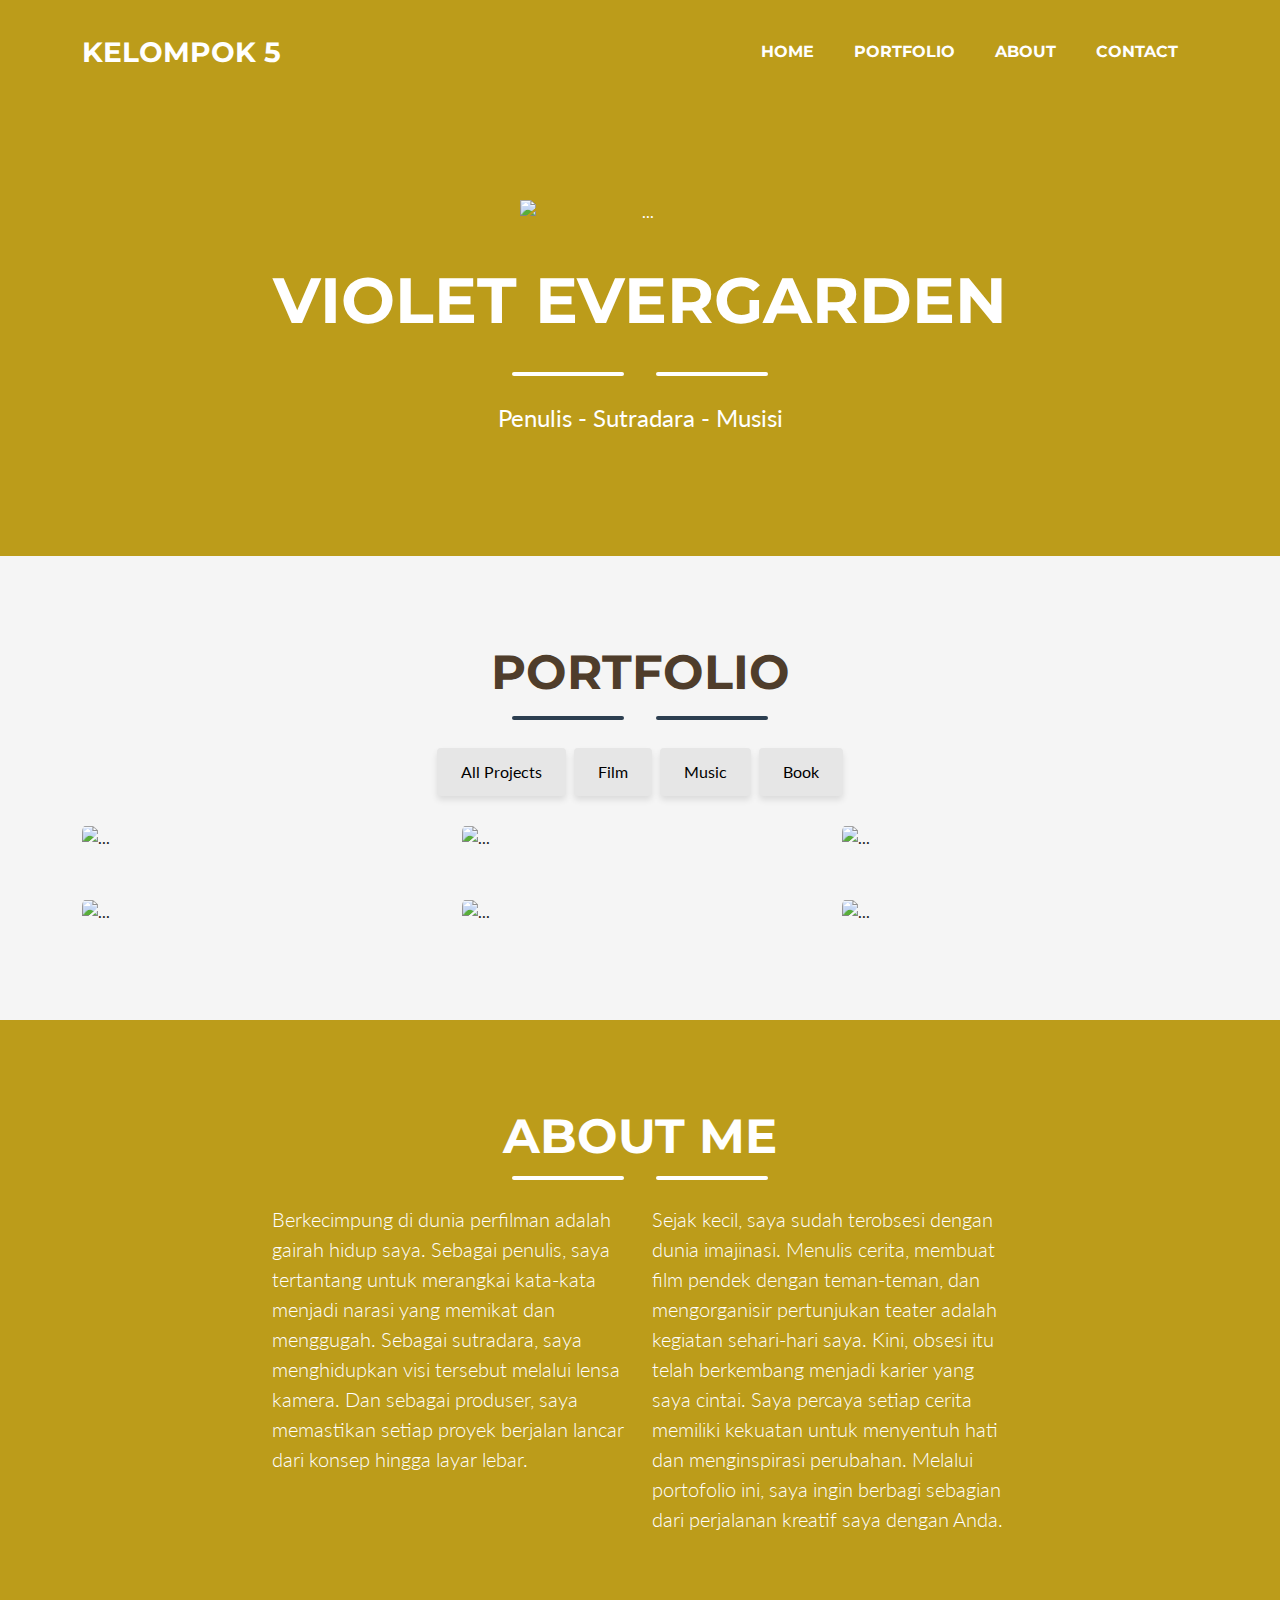
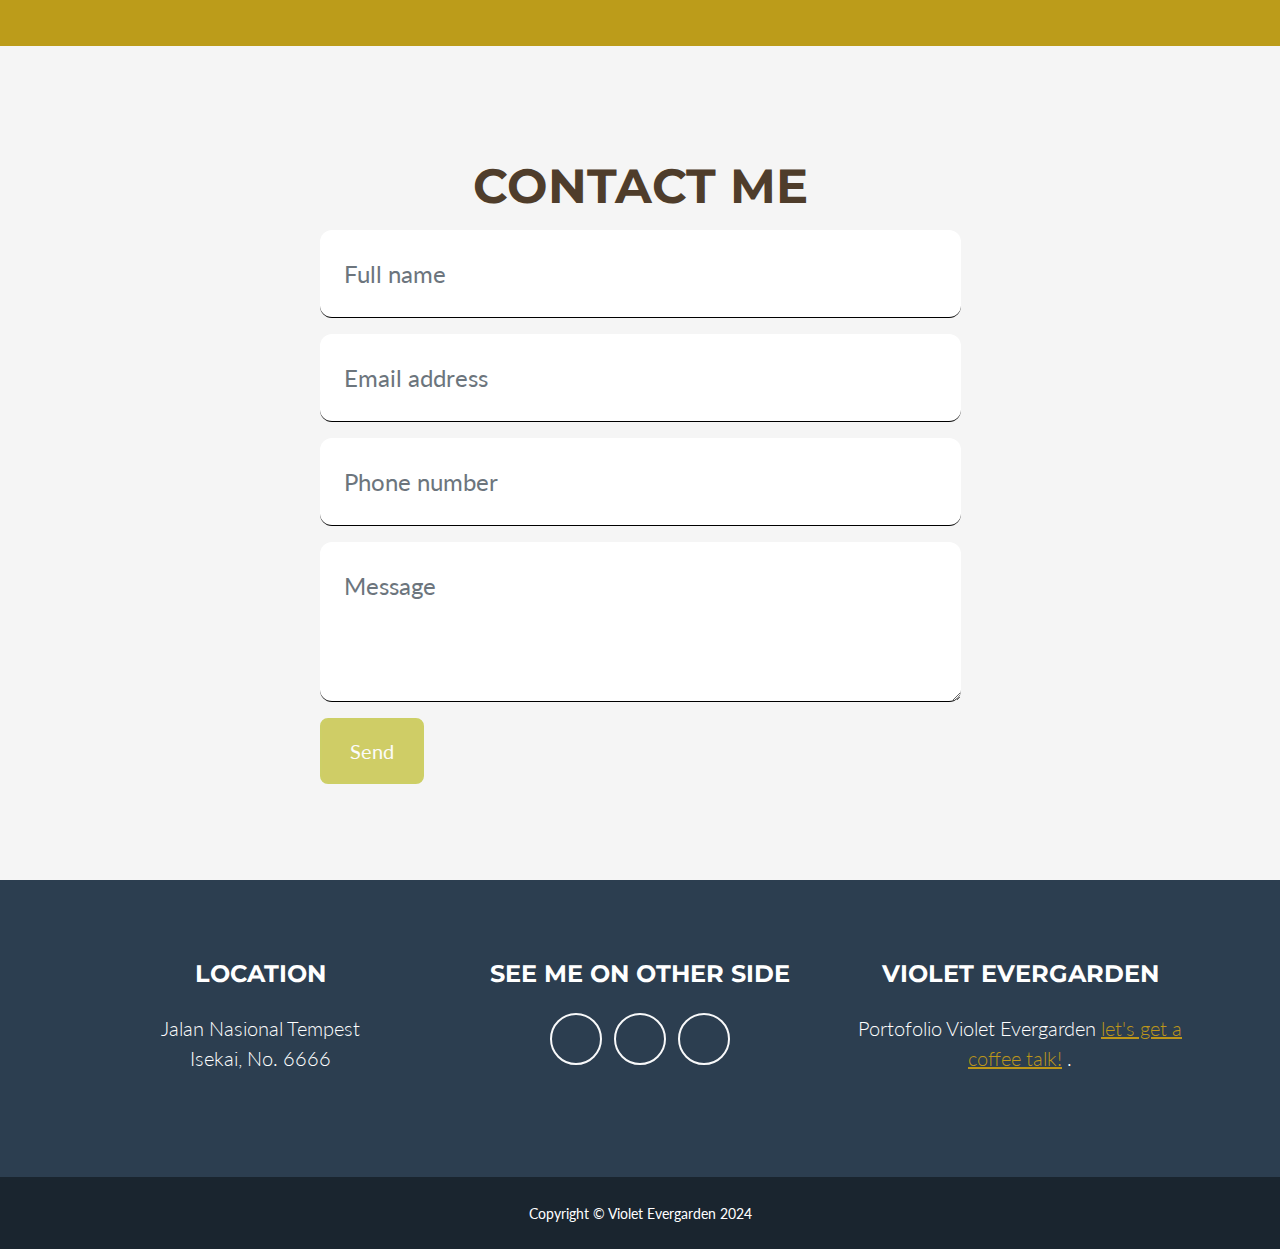
==== commit c38fe80b: "Merge branch 'main' of https://github.com/Kiara996/kelompok5bst24" ====
--- a/index.html
+++ b/index.html
@@ -3,20 +3,23 @@
     <!--Start Kepala Website----------------->
     <head>
         <meta charset="utf-8" />
-        <title>Creative Portofolio</title>
+        <title>Creative Portofolio | FP BST Schematics</title>
         <link href="css/styles.css" rel="stylesheet" />
+        <link href="css/pure.css" rel="stylesheet" />
         <!-- Icons Pack (Free To useeeeeee)-->
         <script src="https://use.fontawesome.com/releases/v6.3.0/js/all.js" crossorigin="anonymous"></script>
         <!-- Fonts Packkkkkk-->
         <link href="https://fonts.googleapis.com/css?family=Montserrat:400,700" rel="stylesheet" type="text/css" />
         <link href="https://fonts.googleapis.com/css?family=Lato:400,700,400italic,700italic" rel="stylesheet" type="text/css" />
+
+        <script src="script.js" defer> </script>
     </head>
     <!--End Kepala Website------------------->
 
     <!--Start Badan Website------------------->
     <!--Header tab website-->
     <body id="page-top">
-        <nav class="navbar navbar-expand-lg bg-transparant text-uppercase fixed-top" id="mainNav">
+        <nav class="navbar navbar-expand-lg bg-primary text-uppercase fixed-top" id="mainNav">
             <div class="container">
                 <a class="navbar-brand" href="#page-top">KELOMPOK 5</a>
                 <button class="navbar-toggler text-uppercase font-weight-bold bg-primary text-white rounded" type="button" data-bs-toggle="collapse" data-bs-target="#navbarResponsive" aria-controls="navbarResponsive" aria-expanded="false" aria-label="Toggle navigation">
@@ -34,7 +37,7 @@
             </div>
         </nav>
         <!--Master Header website-->
-        <header class="masthead bg-primary text-white text-center">
+        <header class="masthead bg-primary text-white text-center" id="home">
             <div class="container d-flex align-items-center flex-column">
                 <!-- Marter head avatar website-->
                 <img class="masthead-avatar mb-5" src="assets/image/profile.png" alt="..." />
@@ -63,8 +66,16 @@
                 </div>
                 <!-- Portfolio Grid Items-->
                 <div class="row justify-content-center">
+                    
+                    <div class="filter-btn-container">
+                        <button class="filter-btn" filter="all">All Projects</button>
+                        <button class="filter-btn" filter="film">Film</button>
+                        <button class="filter-btn" filter="music">Music</button>
+                        <button class="filter-btn" filter="book">Book</button>
+                    </div>
+
                     <!-- Portfolio Item 1-->
-                    <div class="col-md-6 col-lg-4 mb-5">
+                    <div class="item col-md-6 col-lg-4 mb-5" category="film">
                         <div class="portfolio-item mx-auto" data-bs-toggle="modal" data-bs-target="#portfolioModal1">
                             <div class="portfolio-item-caption d-flex align-items-center justify-content-center h-100 w-100">
                                 <div class="portfolio-item-caption-content text-center text-white"><i class="fas fa-plus fa-3x"></i></div>
@@ -73,7 +84,7 @@
                         </div>
                     </div>
                     <!-- Portfolio Item 2-->
-                    <div class="col-md-6 col-lg-4 mb-5">
+                    <div class="item col-md-6 col-lg-4 mb-5" category="film">
                         <div class="portfolio-item mx-auto" data-bs-toggle="modal" data-bs-target="#portfolioModal2">
                             <div class="portfolio-item-caption d-flex align-items-center justify-content-center h-100 w-100">
                                 <div class="portfolio-item-caption-content text-center text-white"><i class="fas fa-plus fa-3x"></i></div>
@@ -82,7 +93,7 @@
                         </div>
                     </div>
                     <!-- Portfolio Item 3-->
-                    <div class="col-md-6 col-lg-4 mb-5">
+                    <div class="item col-md-6 col-lg-4 mb-5" category="music">
                         <div class="portfolio-item mx-auto" data-bs-toggle="modal" data-bs-target="#portfolioModal3">
                             <div class="portfolio-item-caption d-flex align-items-center justify-content-center h-100 w-100">
                                 <div class="portfolio-item-caption-content text-center text-white"><i class="fas fa-plus fa-3x"></i></div>
@@ -91,7 +102,7 @@
                         </div>
                     </div>
                     <!-- Portfolio Item 4-->
-                    <div class="col-md-6 col-lg-4 mb-5 mb-lg-0">
+                    <div class="item col-md-6 col-lg-4 mb-5 mb-lg-0" category="music">
                         <div class="portfolio-item mx-auto" data-bs-toggle="modal" data-bs-target="#portfolioModal4">
                             <div class="portfolio-item-caption d-flex align-items-center justify-content-center h-100 w-100">
                                 <div class="portfolio-item-caption-content text-center text-white"><i class="fas fa-plus fa-3x"></i></div>
@@ -100,7 +111,7 @@
                         </div>
                     </div>
                     <!-- Portfolio Item 5-->
-                    <div class="col-md-6 col-lg-4 mb-5 mb-md-0">
+                    <div class="item col-md-6 col-lg-4 mb-5 mb-md-0" category="book">
                         <div class="portfolio-item mx-auto" data-bs-toggle="modal" data-bs-target="#portfolioModal5">
                             <div class="portfolio-item-caption d-flex align-items-center justify-content-center h-100 w-100">
                                 <div class="portfolio-item-caption-content text-center text-white"><i class="fas fa-plus fa-3x"></i></div>
@@ -109,7 +120,7 @@
                         </div>
                     </div>
                     <!-- Portfolio Item 6-->
-                    <div class="col-md-6 col-lg-4">
+                    <div class="item col-md-6 col-lg-4" category="book">
                         <div class="portfolio-item mx-auto" data-bs-toggle="modal" data-bs-target="#portfolioModal6">
                             <div class="portfolio-item-caption d-flex align-items-center justify-content-center h-100 w-100">
                                 <div class="portfolio-item-caption-content text-center text-white"><i class="fas fa-plus fa-3x"></i></div>
@@ -436,6 +447,10 @@
             </div>
         </div>
         <!-- Bootstrap core JS-->
-        <script src="https://cdn.jsdelivr.net/npm/bootstrap@5.2.3/dist/js/bootstrap.bundle.min.js"></script>
+        <script src="https://cdn.jsdelivr.net/npm/bootstrap@5.2.3/dist/js/bootstrap.bundle.min.js"></script>        
+        <script src="https://cdn.startbootstrap.com/sb-forms-latest.js"></script>
+
+        <!-- email.js -->
+        <script src="https://cdn.jsdelivr.net/npm/@emailjs/browser@3/dist/email.min.js"> </script>
     </body>
 </html>--- a/css/pure.css
+++ b/css/pure.css
@@ -0,0 +1,25 @@
+.filter-btn-container {
+  display: flex;
+  justify-content: center;
+  margin-bottom: 24px;
+}
+
+.filter-btn {
+  background-color: #e6e6e6; 
+  color: #000000;
+  margin: 4px;
+  padding: 12px 24px;
+  border: none;
+  border-radius: 4px;
+  font-size: 16px;
+  box-shadow: 0 4px 6px rgba(0, 0, 0, 0.1);
+}
+
+.filter-btn:hover {
+  transform: translateY(-3px); 
+  background-color: rgb(255, 240, 178); 
+}
+
+.filter-btn:focus {
+  background-color: rgb(255, 224, 99); 
+}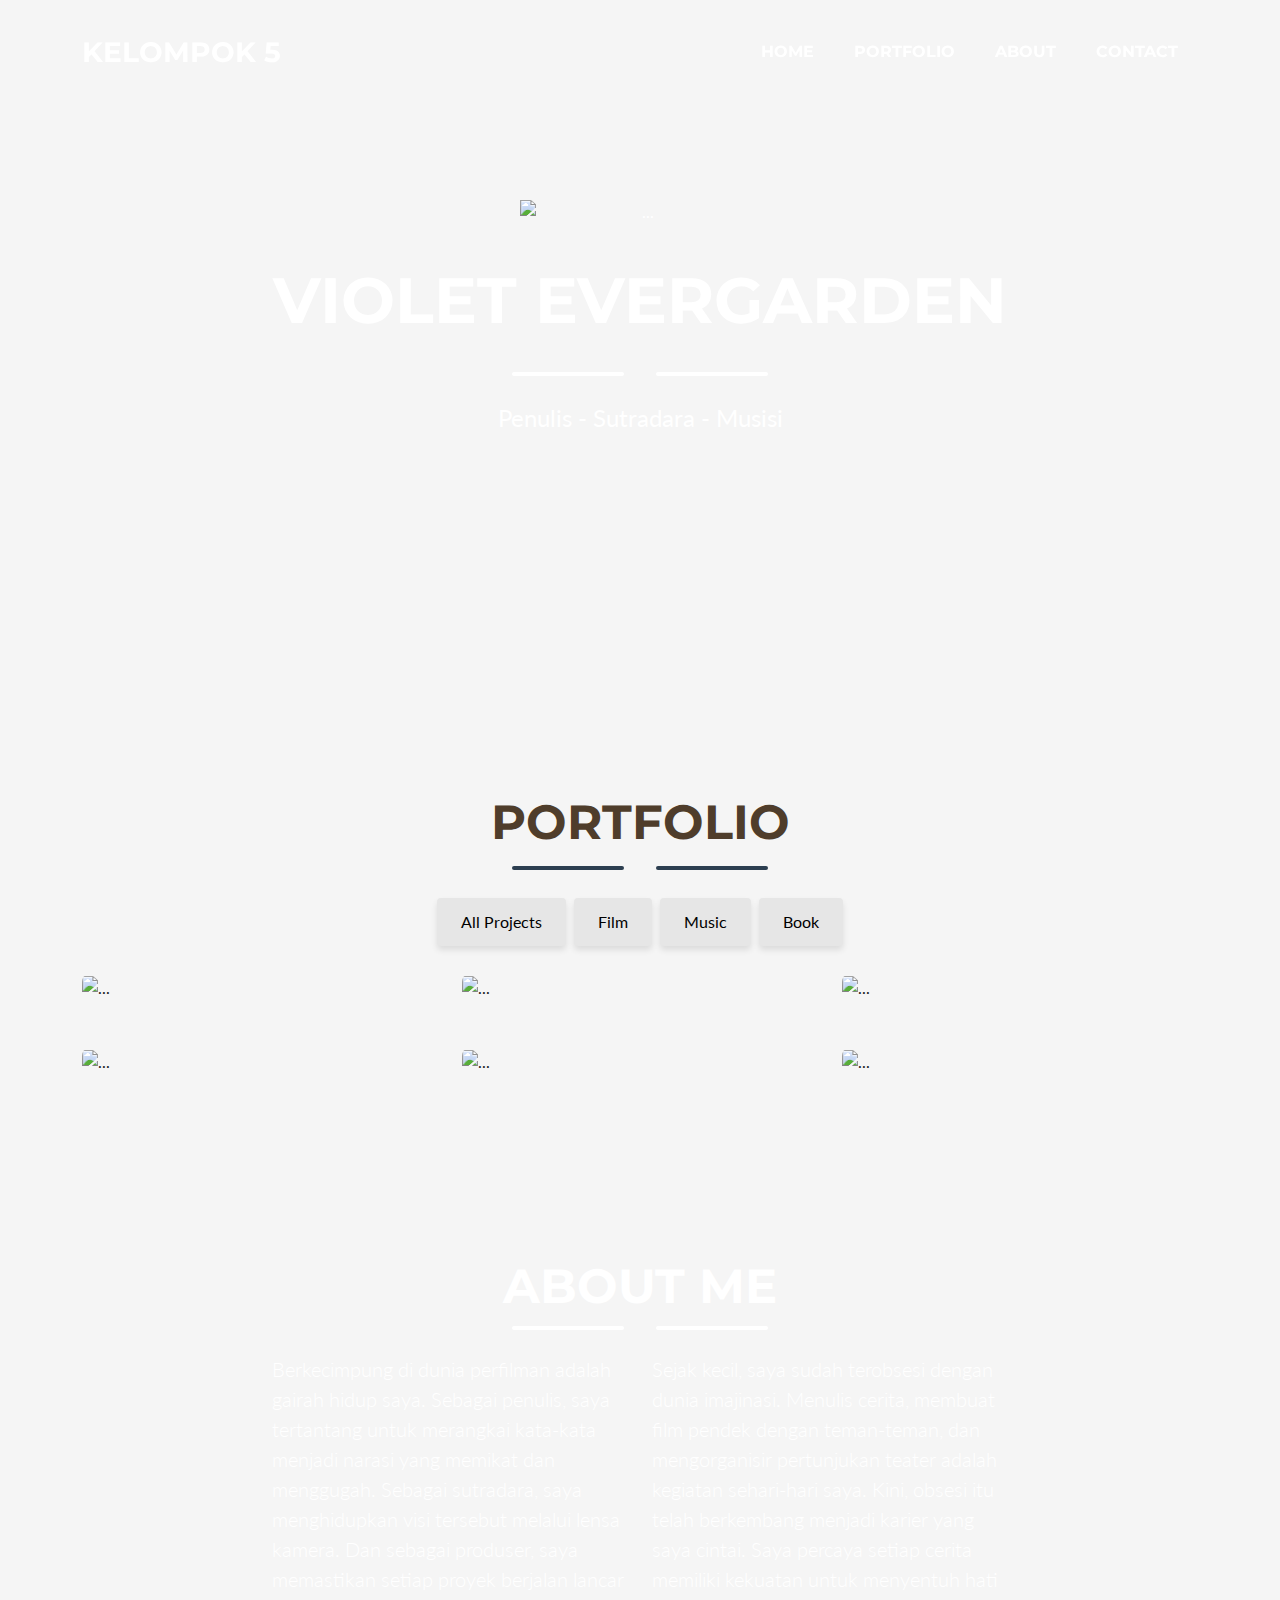
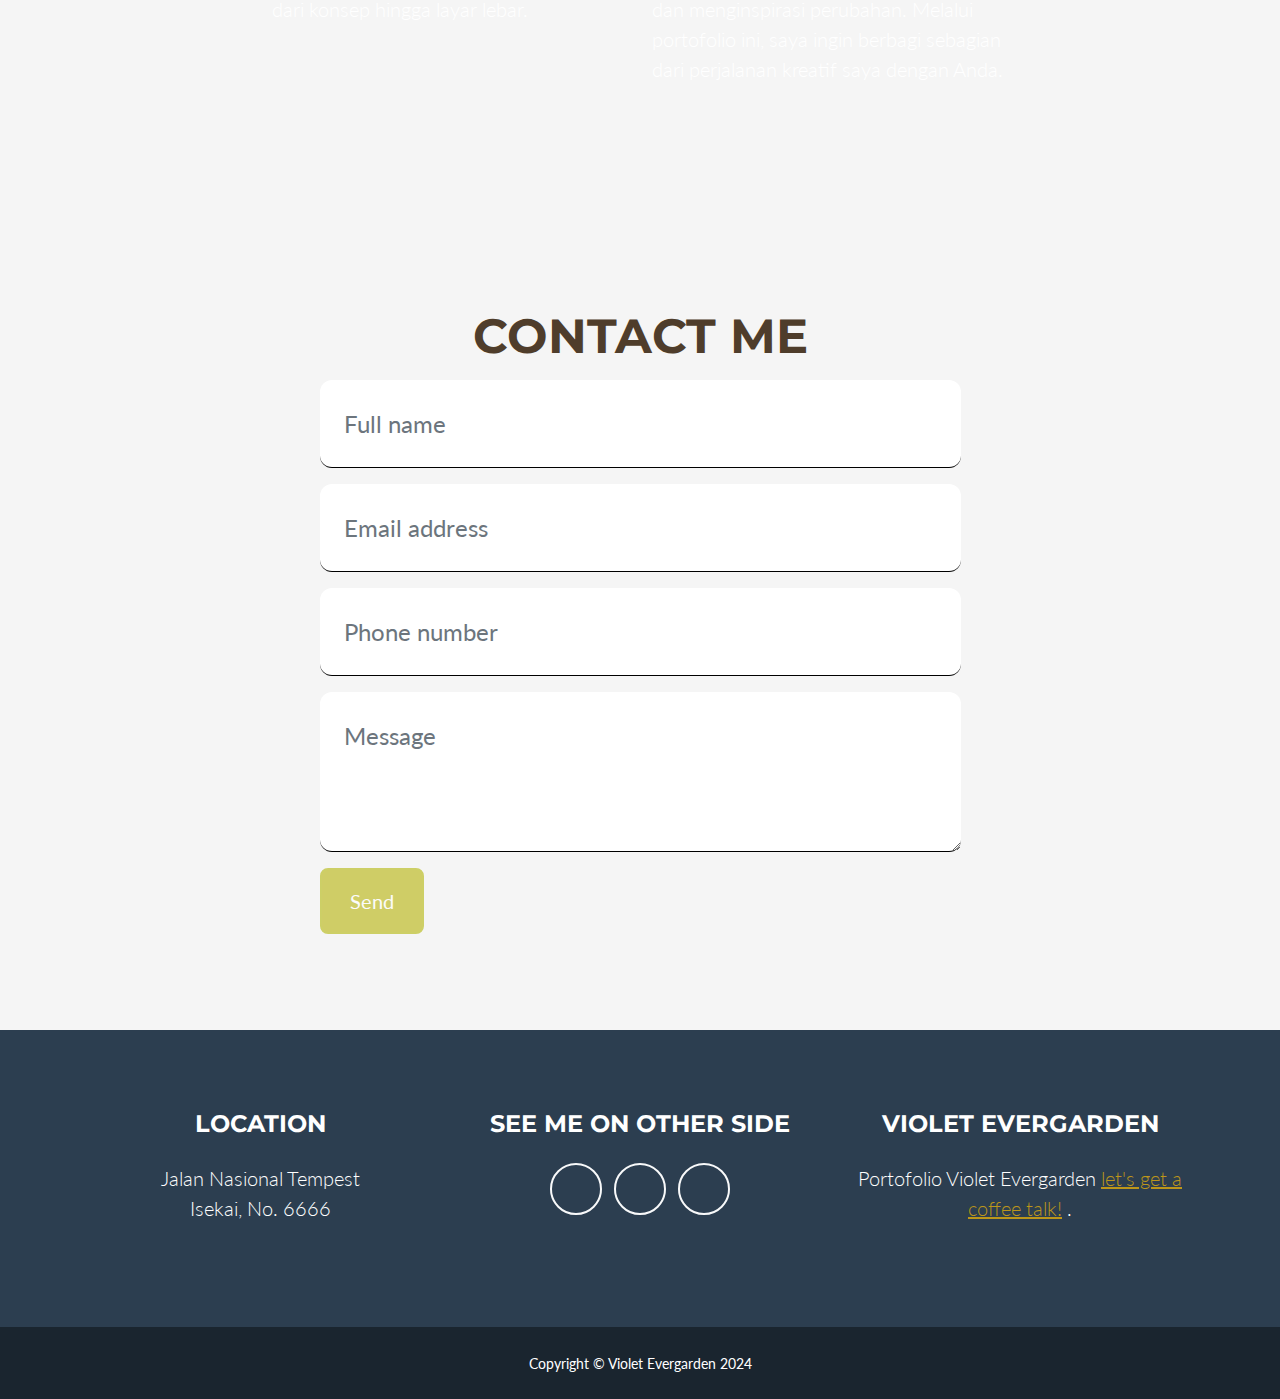
==== commit 0e832ca4: "recolor + video" ====
--- a/index.html
+++ b/index.html
@@ -19,7 +19,7 @@
     <!--Start Badan Website------------------->
     <!--Header tab website-->
     <body id="page-top">
-        <nav class="navbar navbar-expand-lg bg-primary text-uppercase fixed-top" id="mainNav">
+        <nav class="navbar navbar-expand-lg bg-navbar text-uppercase fixed-top" id="mainNav">
             <div class="container">
                 <a class="navbar-brand" href="#page-top">KELOMPOK 5</a>
                 <button class="navbar-toggler text-uppercase font-weight-bold bg-primary text-white rounded" type="button" data-bs-toggle="collapse" data-bs-target="#navbarResponsive" aria-controls="navbarResponsive" aria-expanded="false" aria-label="Toggle navigation">
@@ -37,7 +37,7 @@
             </div>
         </nav>
         <!--Master Header website-->
-        <header class="masthead bg-primary text-white text-center" id="home">
+        <header class="masthead text-white text-center" id="home">
             <div class="container d-flex align-items-center flex-column">
                 <!-- Marter head avatar website-->
                 <img class="masthead-avatar mb-5" src="assets/image/profile.png" alt="..." />
@@ -51,6 +51,9 @@
                 </div>
                 <!-- Info Keahlian-->
                 <p class="masthead-subheading font-weight-light mb-0">Penulis - Sutradara - Musisi</p>
+                <video autoplay loop muted playsinline class="background-vid">
+                    <source src="assets/videos/Background Video.m4v" type="video/mp4">
+                </video>
             </div>
         </header>
         <!-- Portfolio Section-->
@@ -132,7 +135,7 @@
             </div>
         </section>
         <!-- About Section-->
-        <section class="page-section bg-primary text-white mb-0" id="about">
+        <section class="page-section text-white mb-0 about-me" id="about">
             <div class="container">
                 <!-- About Section Heading-->
                 <h2 class="page-section-heading text-center text-uppercase text-white">About Me</h2>
@@ -150,7 +153,7 @@
             </div>
         </section>
         <!-- Contact Section-->
-        <section class="page-section" id="contact">
+        <section class="page-section contact-me" id="contact">
             <div class="container">
                 <!-- Contact Section Heading-->
                 <h2 class="page-section-heading text-center text-uppercase text-secondary mb-0">Contact Me</h2>
@@ -453,4 +456,4 @@
         <!-- email.js -->
         <script src="https://cdn.jsdelivr.net/npm/@emailjs/browser@3/dist/email.min.js"> </script>
     </body>
-</html>+</html>
